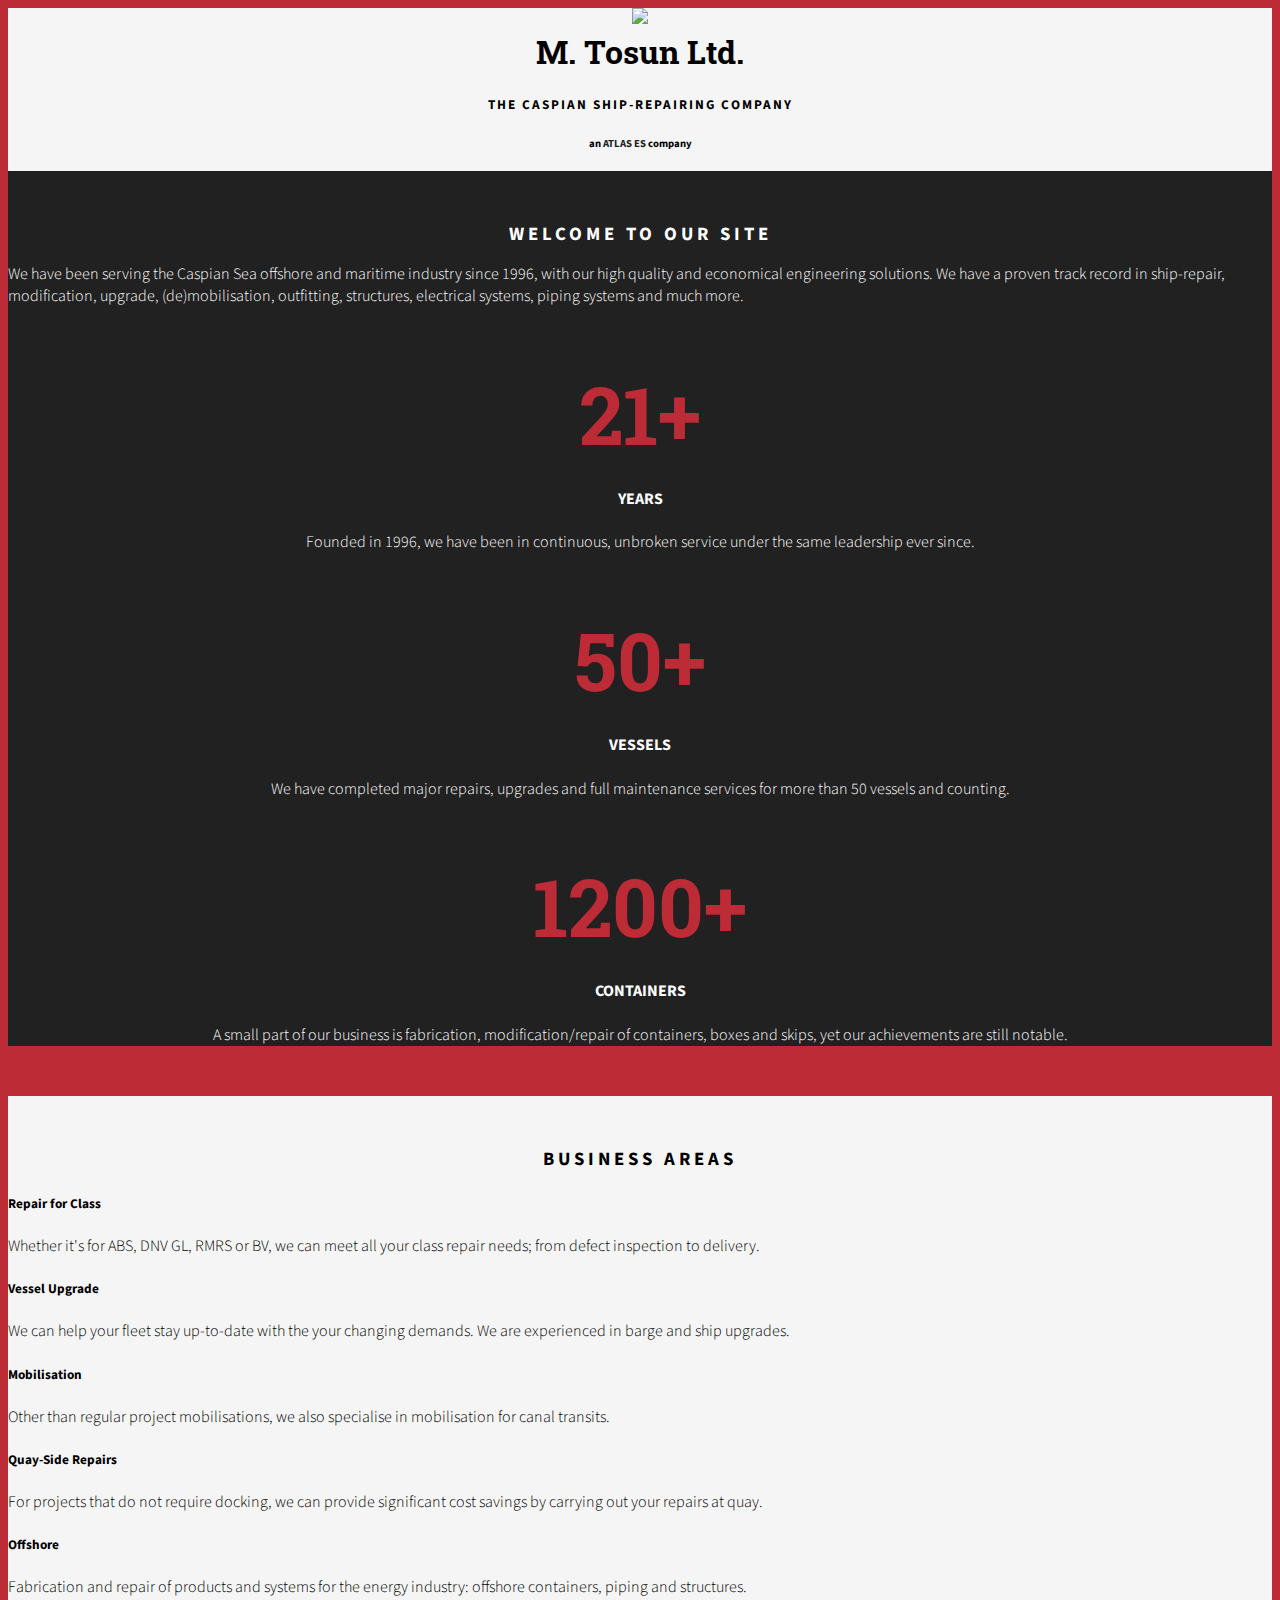
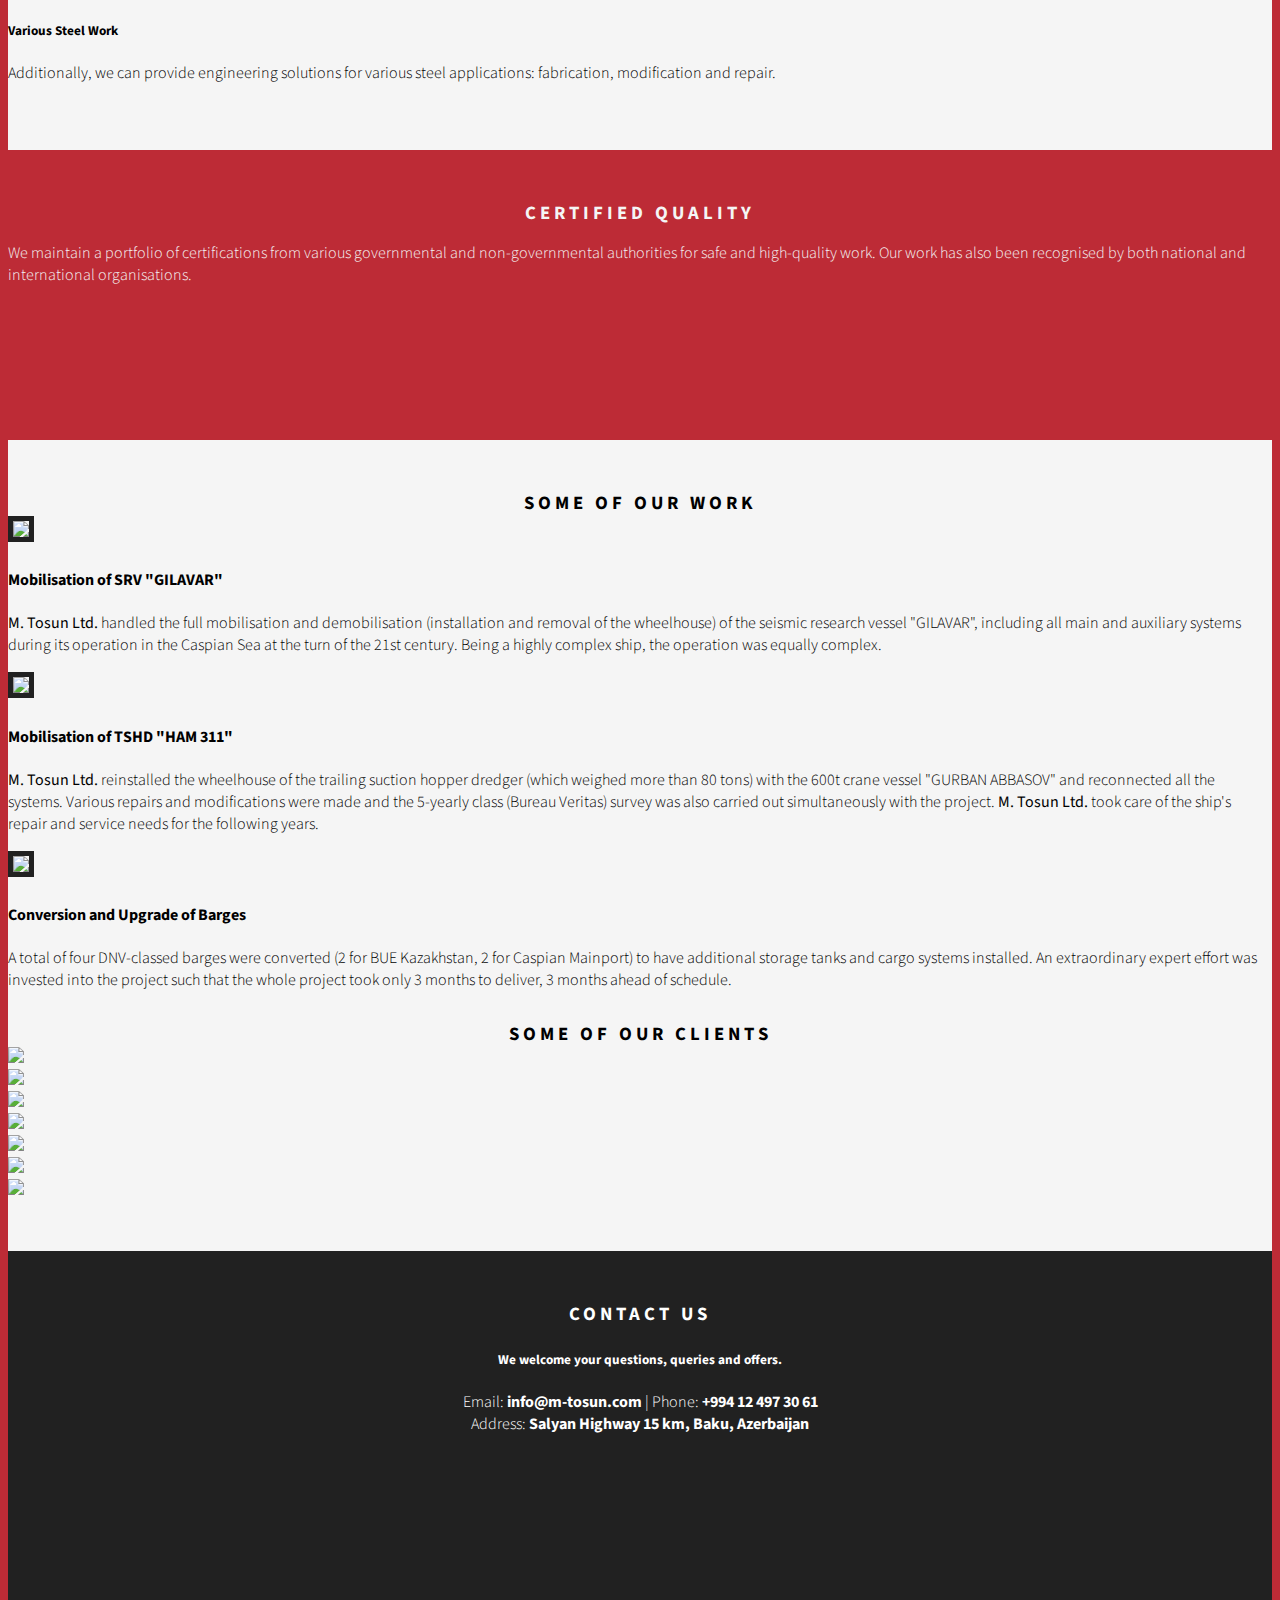
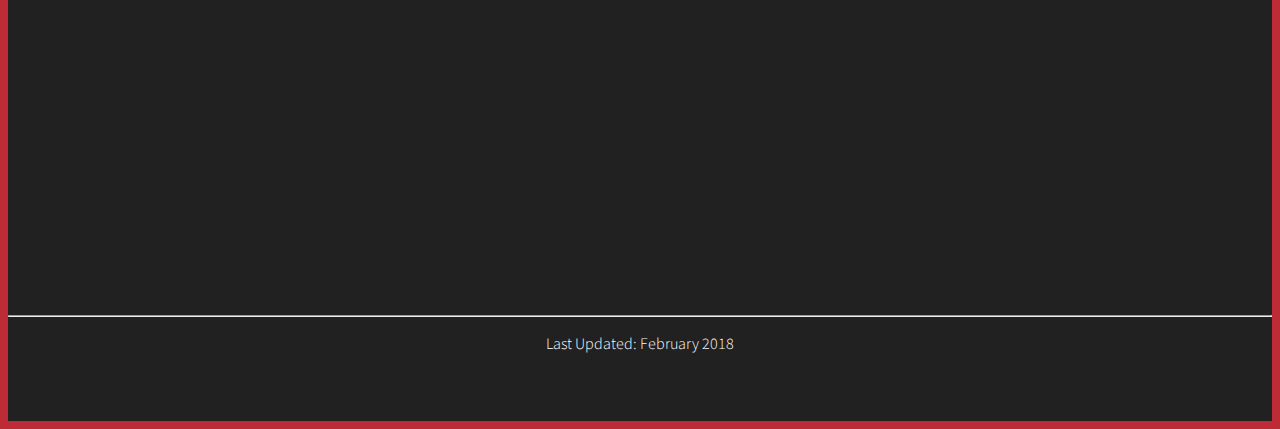
==== index.html @ 679b4066 "unified style" ====
<!DOCTYPE html>
<html lang="en">
<head>

	<!-- Basic Page Needs––––––––––––––––––––––––––––– -->
	<meta charset="utf-8">
	<title>M. Tosun Ltd. - The Caspian Sea Ship Repairing Company</title>
	<meta name="description" content="M. Tosun Ltd. is a ship repairing company based in the Caspian Sea that has been leading the industry for more than 20 years.  With our wide range of skills and expertise, we offer a range of services to meet the needs of the maritime and offshore industry in the Caspian Sea.">
	<meta name="keywords" content="ship,offshore,oil,gas,steel,weld,baku,azerbaijan,caspian,sea,dock,yard,repair,engineering,maritime,marine,dnv,gl,bv,abs,rmrs,tug,dredger,tanker,platform,rig">

	<!-- Mobile Specific Metas–––––––––––––––––––––––– -->
	<meta name="viewport" content="width=device-width, initial-scale=1">

	<!-- Fonts–––––––––––––––––––––––––––––––––––––––– -->
	<link href="https://fonts.googleapis.com/css?family=Roboto+Slab:700|Source+Sans+Pro:300,300i,700" rel="stylesheet">

	<!-- CSS
	–––––––––––––––––––––––––––––––––––––––––––––––––– -->
	<link rel="stylesheet" href="css/normalize.css">
	<link rel="stylesheet" href="css/skeleton.css">
	<link rel="stylesheet" href="css/styles.css">
	<link rel="stylesheet" href="css/carousel.css">

	<!-- Favicon
	–––––––––––––––––––––––––––––––––––––––––––––––––– -->
	<link rel="icon" type="image/png" href="images/favicon.png">
	
	<!-- Scripts
	–––––––––––––––––––––––––––––––––––––––––––––––––– -->
	<script src="https://ajax.googleapis.com/ajax/libs/jquery/1.12.4/jquery.min.js" type="text/javascript" ></script>
	<script src="https://maxcdn.bootstrapcdn.com/bootstrap/3.3.6/js/bootstrap.min.js" type="text/javascript"></script>
	<script src="js/slick.js" type="text/javascript" charset="utf-8"></script>

</head>

<body>
<section id="header">
	<img id="mp-logo" src="images/logo.svg">
	<h1 id="mp-company-name">M. Tosun Ltd.</h1>
	<h5 id="mp-company-descriptor">THE CASPIAN SHIP-REPAIRING COMPANY</h3>
	<h6 id="mp-parent-company">an <span><a href="http://atlases.az">ATLAS ES</a></span> company</h6>
</section>

<section id="intro">
	<div class="container">
		<h3>Welcome to our site</h3>
		<p>We have been serving the Caspian Sea offshore and maritime industry since 1996, with our high quality and economical engineering solutions.  We have a proven track record in ship-repair, modification, upgrade, (de)mobilisation, outfitting, structures, electrical systems, piping systems and much more.</p>

		<div class="row">
			<div class="four columns">
				<h1>21+</h1>
				<h4>years</h4>
				<p>Founded in 1996, we have been in continuous, unbroken service under the same leadership ever since.</p>
			</div>
			<div class="four columns">
				<h1>50+</h1>
				<h4>vessels</h4>
				<p>We have completed major repairs, upgrades and full maintenance services for more than 50 vessels and counting.</p>
			</div>
			<div class="four columns">
				<h1>1200+</h1>
				<h4>containers</h4>
				<p>A small part of our business is fabrication, modification/repair of containers, boxes and skips, yet our achievements are still notable.</p>
			</div>
		</div>
	</div>
</section>

<section id="business-areas">
	<div class="container">
		<h3>BUSINESS AREAS</h3>
		
		<div class="row">
			<div class="four columns">
				<h5>Repair for Class</h5>
				<p>Whether it's for ABS, DNV GL, RMRS or BV, we can meet all your class repair needs; from defect inspection to delivery.</p>
			</div>
			<div class="four columns">
				<h5>Vessel Upgrade</h5>
				<p>We can help your fleet stay up-to-date with the your changing demands.  We are experienced in barge and ship upgrades.</p>
			</div>
			<div class="four columns">
				<h5>Mobilisation</h5>
				<p>Other than regular project mobilisations, we also specialise in mobilisation for canal transits.</p>
			</div>
		</div>
		<div class="row">
			<div class="four columns">
				<h5>Quay-Side Repairs</h5>
				<p>For projects that do not require docking, we can provide significant cost savings by carrying out your repairs at quay.</p>
			</div>
			<div class="four columns">
				<h5>Offshore</h5>
				<p>Fabrication and repair of products and systems for the energy industry: offshore containers, piping and structures.</p>
			</div>
			<div class="four columns">
				<h5>Various Steel Work</h5>
				<p>Additionally, we can provide engineering solutions for various steel applications: fabrication, modification and repair.</p>
			</div>
		</div>
	</div>
</section>

<section id="cert">
	<div class="container">
		<h3>CERTIFIED QUALITY</h3>
		<p>We maintain a portfolio of certifications from various governmental and non-governmental authorities for safe and high-quality work. Our work has also been recognised by both national and international organisations.</p>
		<div class="row">
			<div class="three columns">
				<a href="dnvgl.com"><img src="images/dnvgl.png" alt=""></a>
			</div>
			<div class="three columns">
				<a href="#"><img src="images/rmrs.png" alt=""></a>
			</div>
			<div class="three columns">
				<a href="#"><img src="images/arma.png" alt=""></a>
			</div>
			<div class="three columns">
				<a href="#"><img src="images/bv.png" alt=""></a>
			</div>
		</div>
	</div>
</section>

<section id="proj">
	<div class="container">
		<h3>some of our work</h3>
		<div class="row" style="margin-bottom:30px">
			<div class="four columns">
				<img src="images/gilavar.jpg">
				<h4>Mobilisation of SRV "GILAVAR"</h4>
				<p><strong>M. Tosun Ltd.</strong> handled the full mobilisation and demobilisation (installation and removal of the wheelhouse) of the seismic research vessel "GILAVAR", including all main and auxiliary systems during its operation in the Caspian Sea at the turn of the 21st century.  Being a highly complex ship, the operation was equally complex.</p>
			</div>
			<div class="four columns">
				<img src="images/ham311.jpg">
				<h4>Mobilisation of TSHD "HAM 311"</h4>
				<p><strong>M. Tosun Ltd.</strong> reinstalled the wheelhouse of the trailing suction hopper dredger (which weighed more than 80 tons) with the 600t crane vessel "GURBAN ABBASOV" and reconnected all the systems.  Various repairs and modifications were made and the 5-yearly class (Bureau Veritas) survey was also carried out simultaneously with the project.  <strong>M. Tosun Ltd.</strong> took care of the ship's repair and service needs for the following years.</p>
			</div>
			<div class="four columns">
				<img src="images/barge.jpg">
				<h4>Conversion and Upgrade of Barges</h4>
				<p>A total of four DNV-classed barges were converted (2 for BUE Kazakhstan, 2 for Caspian Mainport) to have additional storage tanks and cargo systems installed.  An extraordinary expert effort was invested into the project such that the whole project took only 3 months to deliver, 3 months ahead of schedule.
			</div>
		</div>
		
		<h3>some of our clients</h3>
		<div class="row">
			<section class="customer-logos slider">
				<div class="slide"><img src="images/asco.png"></div>
				<div class="slide"><img src="images/bp.png"></div>
				<div class="slide"><img src="images/cmi.png"></div>
				<div class="slide"><img src="images/eni.png"></div>
				<div class="slide"><img src="images/seacor.png"></div>
				<div class="slide"><img src="images/topaz.png"></div>
				<div class="slide"><img src="images/vanoord.png"></div>
			</section>
		</div>
	</div>

	<script type="text/javascript">
		$(document).ready(function(){
			$('.customer-logos').slick({
				slidesToShow: 5,
				slidesToScroll: 1,
				autoplay: true,
				autoplaySpeed: 1500,
				arrows: false,
				dots: false,
					pauseOnHover: false,
					responsive: [{
					breakpoint: 768,
					settings: {
						slidesToShow: 4
					}
				}, {
					breakpoint: 520,
					settings: {
						slidesToShow: 3
					}
				}]
			});
		});
	</script>
		
		
	</div>
</section>

<section id="contact">
	<div class="container">
		<h3>CONTACT US</h3>
		<h5>We welcome your questions, queries and offers.</h5>
		<p>Email: <a href="mailto:info@m-tosun.com">info@m-tosun.com</a> | Phone: <a href="tel:+994124973061">+994 12 497 30 61</a><br>
		Address: <a href="https://goo.gl/maps/yZWZjS8nBDr">Salyan Highway 15 km, Baku, Azerbaijan</a></p>
		<iframe src="https://www.google.com/maps/embed?pb=!1m18!1m12!1m3!1d912.8897710277098!2d49.772439299050006!3d40.30897368184922!2m3!1f0!2f0!3f0!3m2!1i1024!2i768!4f13.1!3m3!1m2!1s0x40307f45d7d27045%3A0xdebc959f7f4a4e0f!2sM+Tosun+Ltd!5e1!3m2!1sen!2s!4v1519483898876" width="600" height="450" frameborder="0" style="border:0" allowfullscreen></iframe>
		<hr>
		<p>Last Updated: February 2018</p>
	</div>
</section>

</body>
</html>
---- css/styles.css ----
body {
	font-family:Source Sans Pro, Helvetica, Arial;
	background:#BD2B36;
	font-weight:300;
}

h3 {
		font-weight:bold;
		text-transform:uppercase;
		letter-spacing:4px;
		text-align:center;
	}

#header {
	text-align:center;
	background:#F5F5F5;
	padding-bottom:20px;
}

	#header #mp-logo {
		width:150px;
	}

	#header #mp-company-name {
		font-family:"Roboto Slab", "Bookman Old Style";
		font-weight:bold;
		margin:0;
	}
	
	#header #mp-company-descriptor {
		letter-spacing:2px;
	}
	
	#header #mp-parent-company {
		margin-bottom:0;
	}
	
		#header #mp-parent-company span {
			font-weight:bold;
		}

	#header a {
		text-decoration:none;
		color:#222;
	}

	#header a:hover {
		color:#BD2B36;
	}
	
	#header #navbar {
		border-top: 1px solid #E1E1E1;
		margin:20px auto 0 auto;
	}

#header #mininavbar {
		margin:0 auto 0 auto;
	}

	#header-title td {
		border:none;
		text-align:center;
	}
	
	#header-title h1, h3, h6 {
		margin:0px;
		padding-bottom:0px;
	}
	
#intro {
	background:#212121;
	color:#fff;
	padding-top:50px;
}

	#intro .row {
		margin-top:50px;
		margin-bottom:50px;
	}
	
	#intro .row .four.columns {
		text-align:center;
	}
	
	#intro .row .four.columns h1 {
		font-family:Roboto Slab;
		font-weight:bold;
		color:#BD2B36;
		font-size:5em;
		margin-bottom:0;
	}
	
	#intro .row .four.columns h4 {
		text-transform:uppercase;
	}
	
#business-areas {
	background:#F5F5F5;
	padding-top:50px;
		padding-bottom:50px;
}

#proj {
	background:#F5F5F5;
	padding-top:50px;
		padding-bottom:50px;
}

	#proj img {
		width:100%;
		border:5px solid #212121;
	}
	
#cert {
	background:#BD2B36;
	padding-top:50px;
	color:#f5f5f5;
		padding-bottom:50px;
}

	#cert .row {
		text-align:center;
	}

	#cert img {
		height:150px;
	}
	
#contact {
	background:#212121;
	color:#fff;
	padding-top:50px;
	text-align:center;
	padding-bottom:50px;
}

	#contact a {
		color:#fff;
		font-weight:bold;
		text-decoration:none;
	}
	
	#contact a:hover {
		color:#BD2B36;
	}

#proj .customer-logos.slider img {
	border:0px;
}
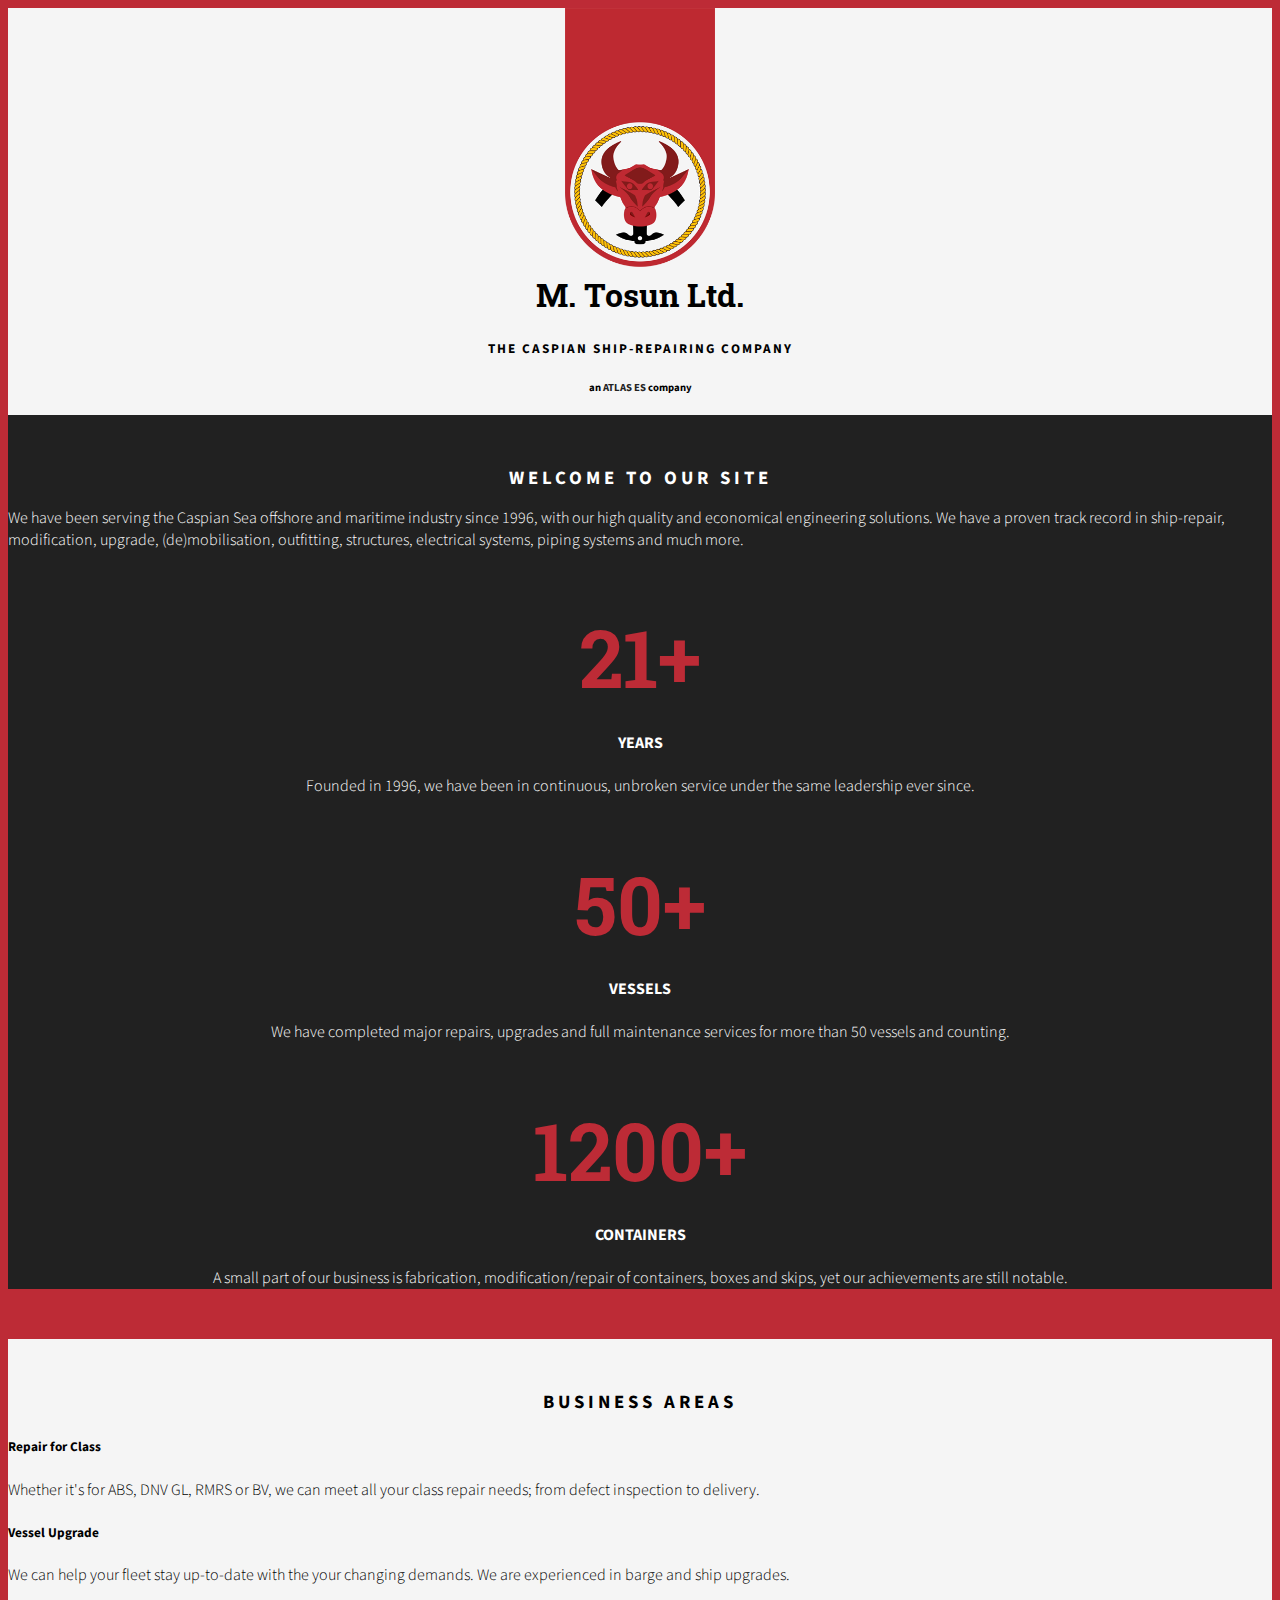
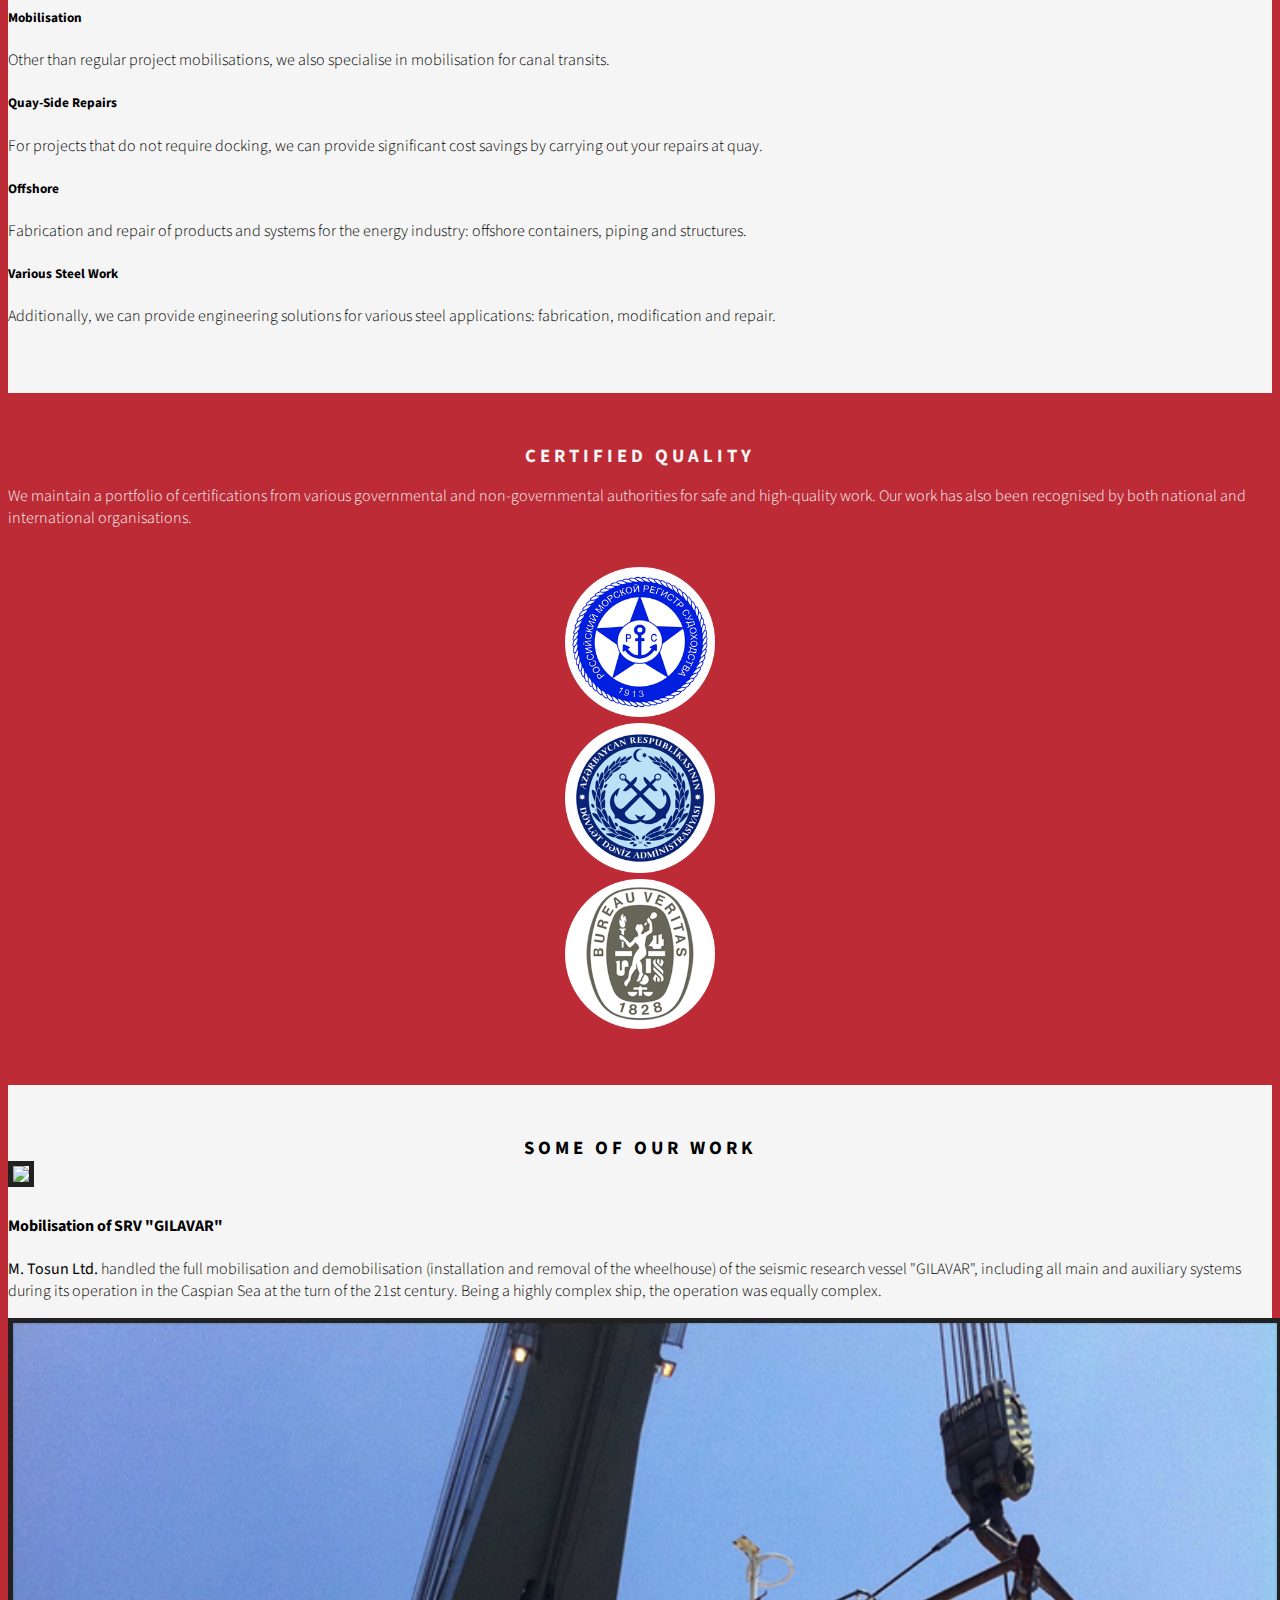
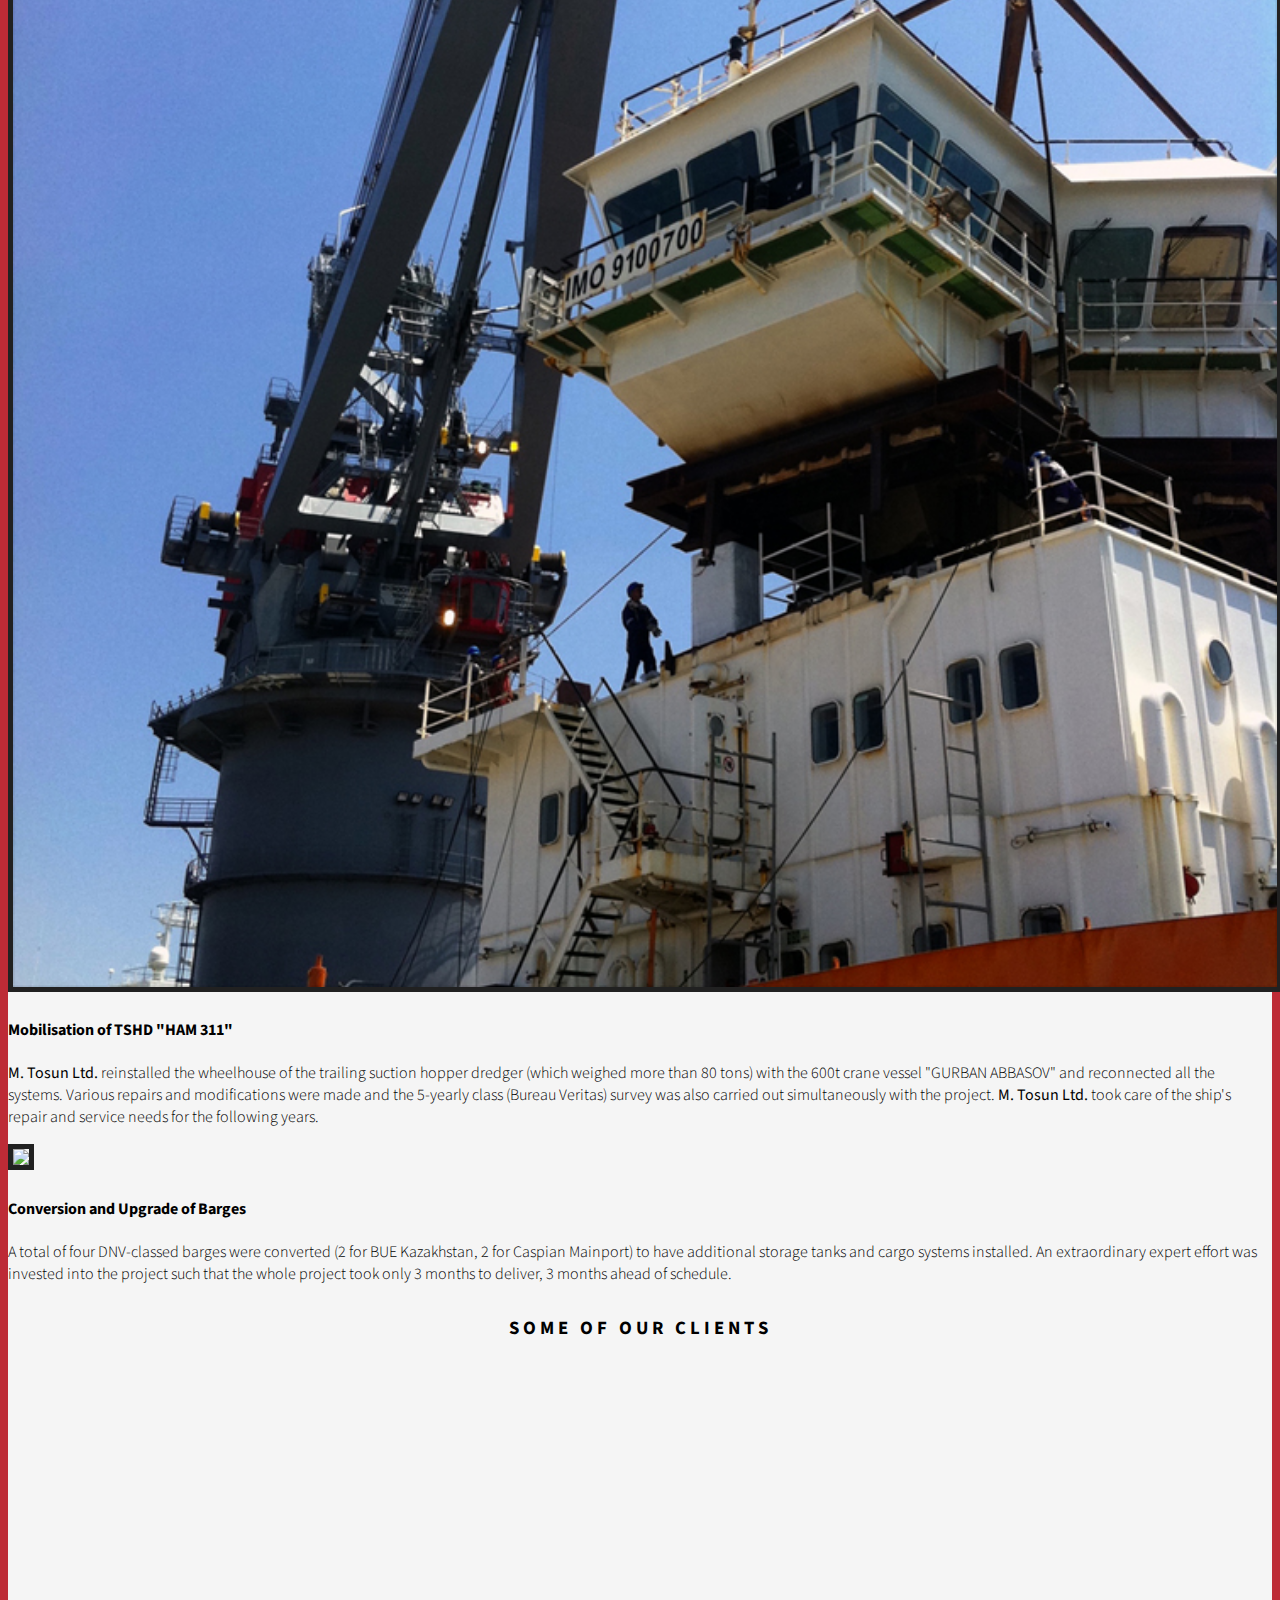
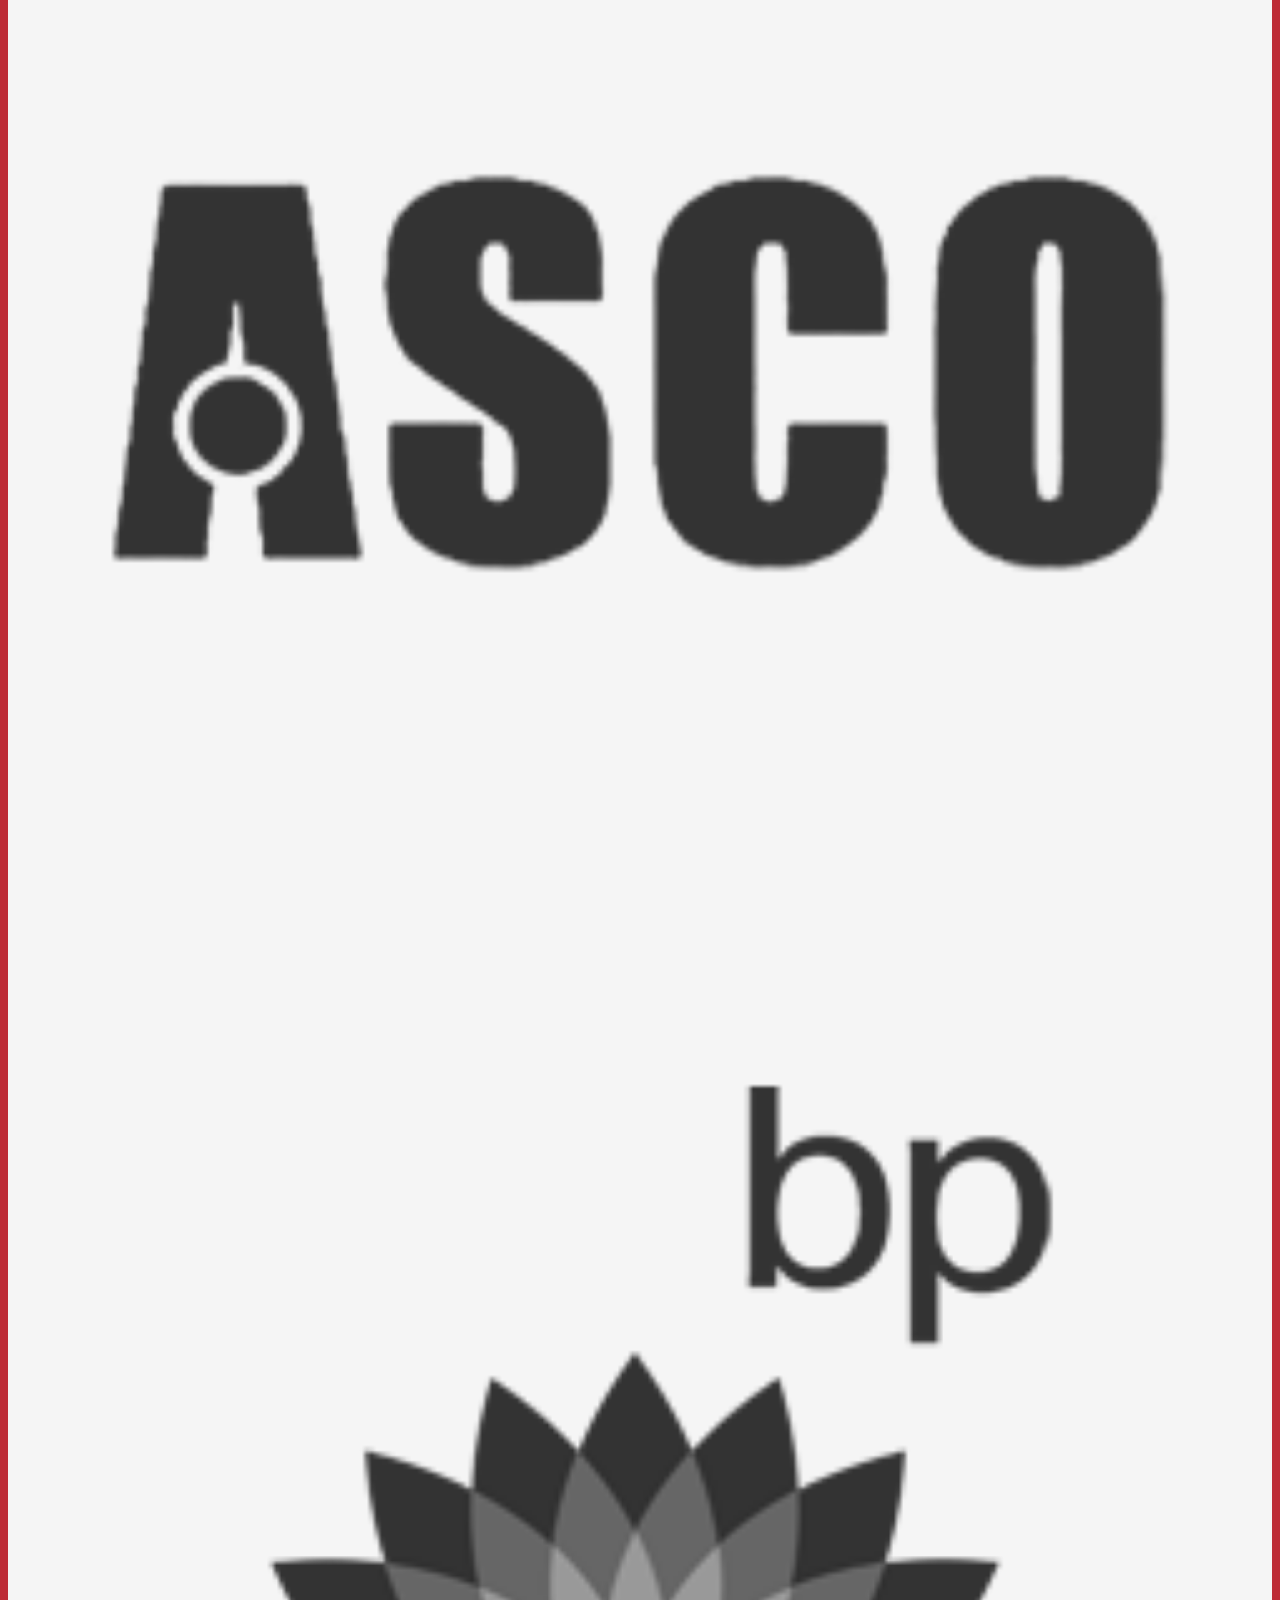
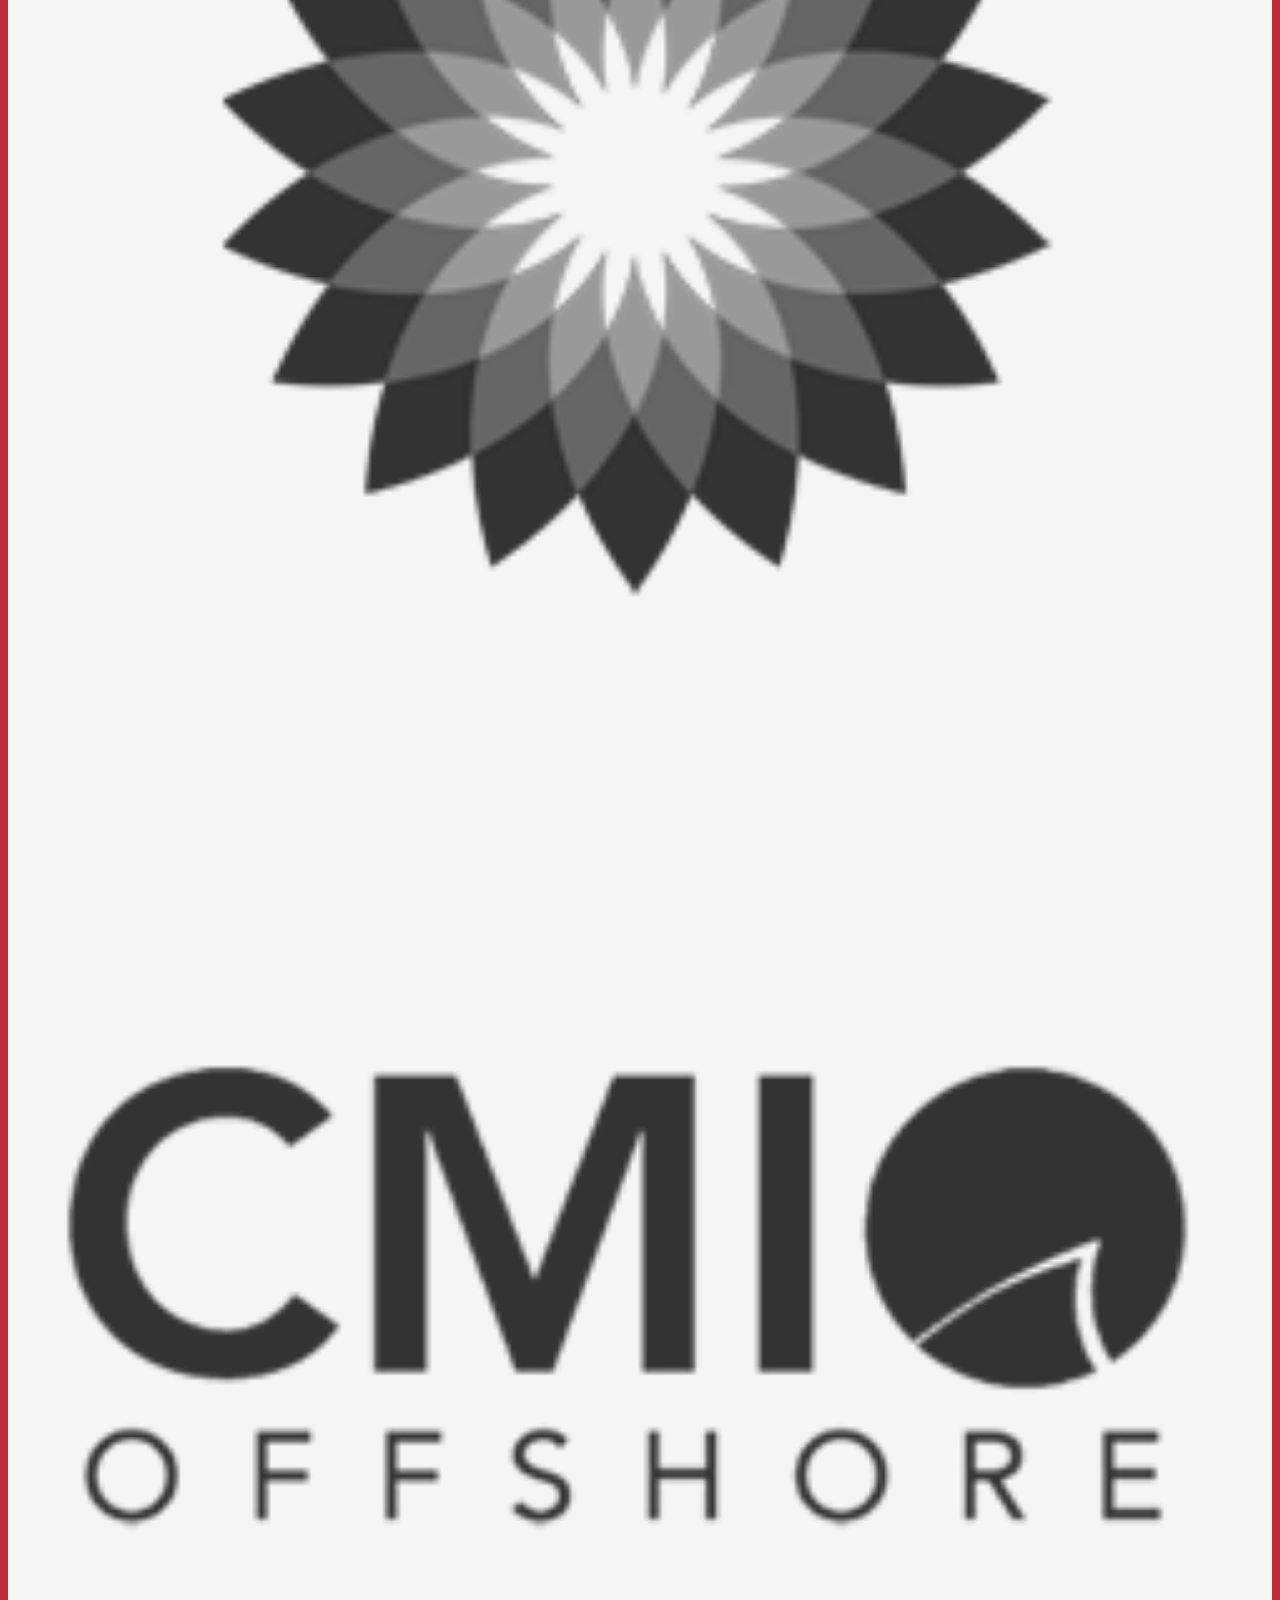
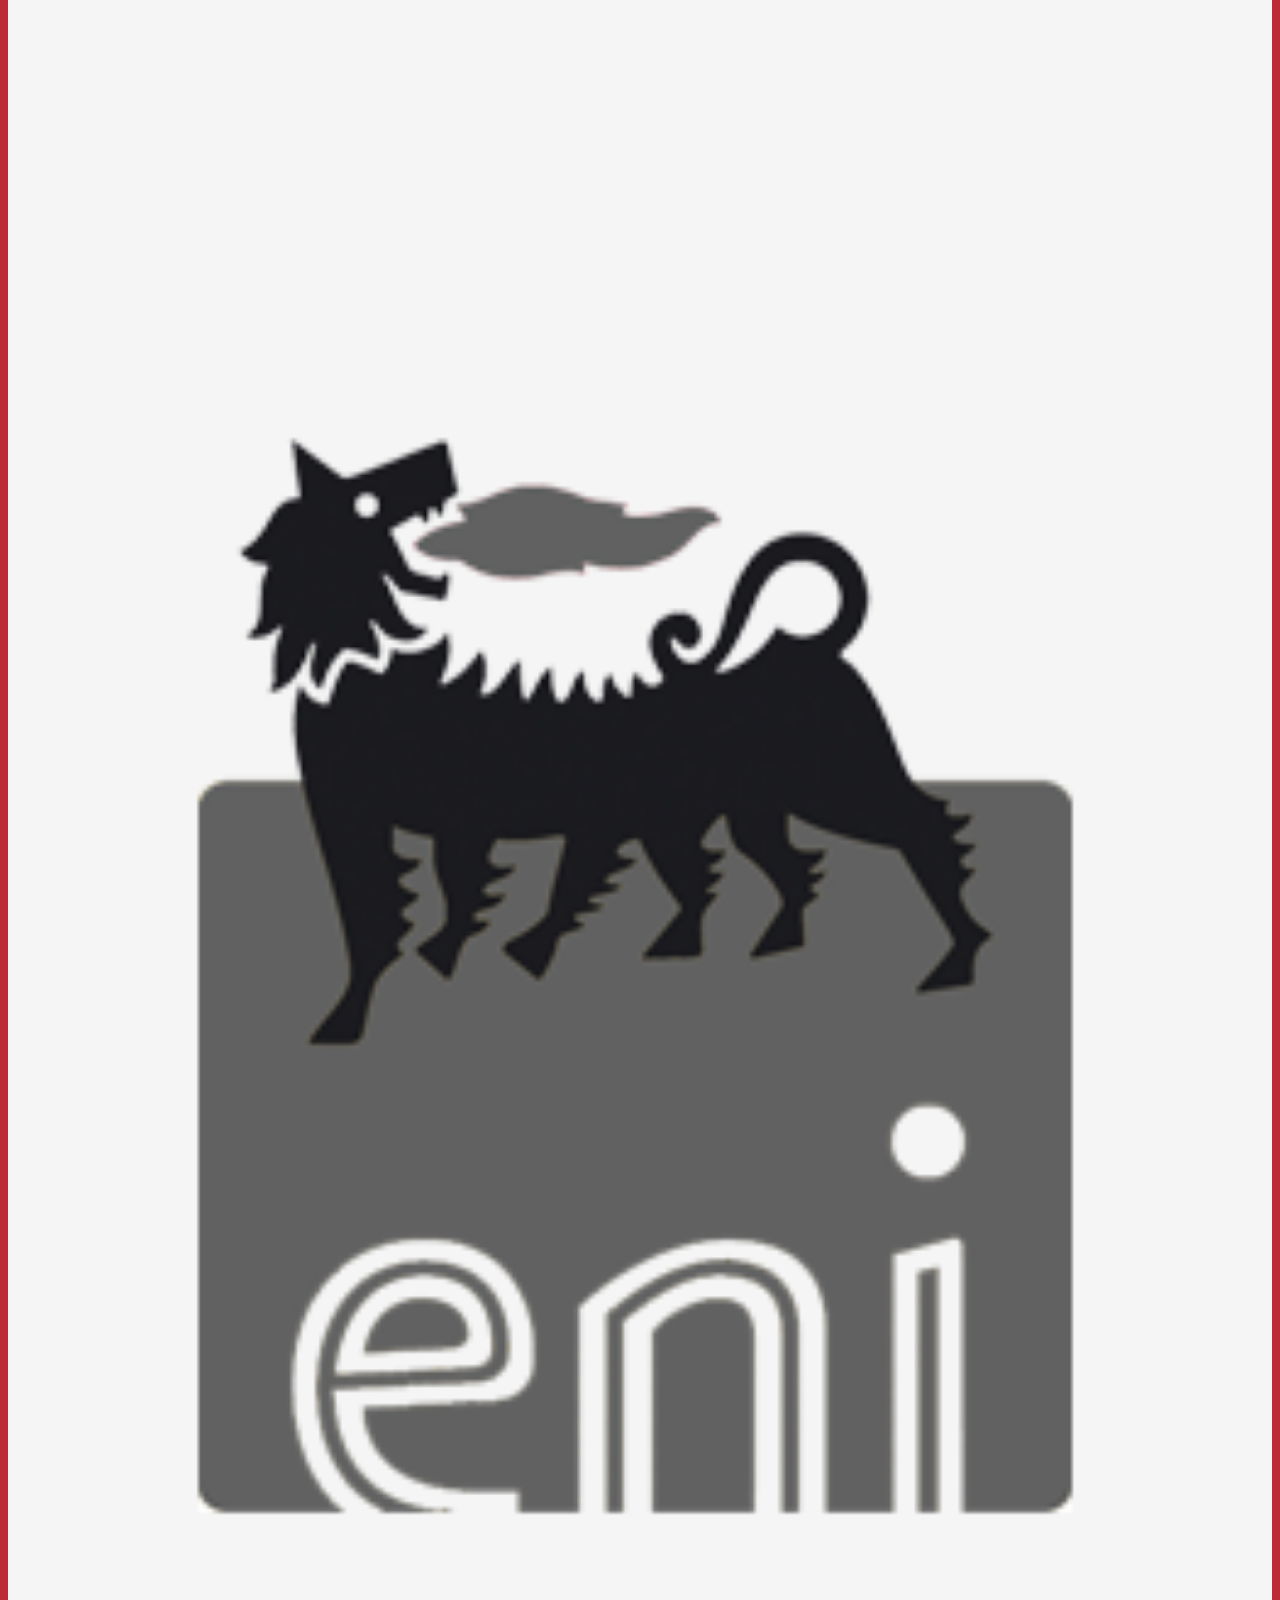
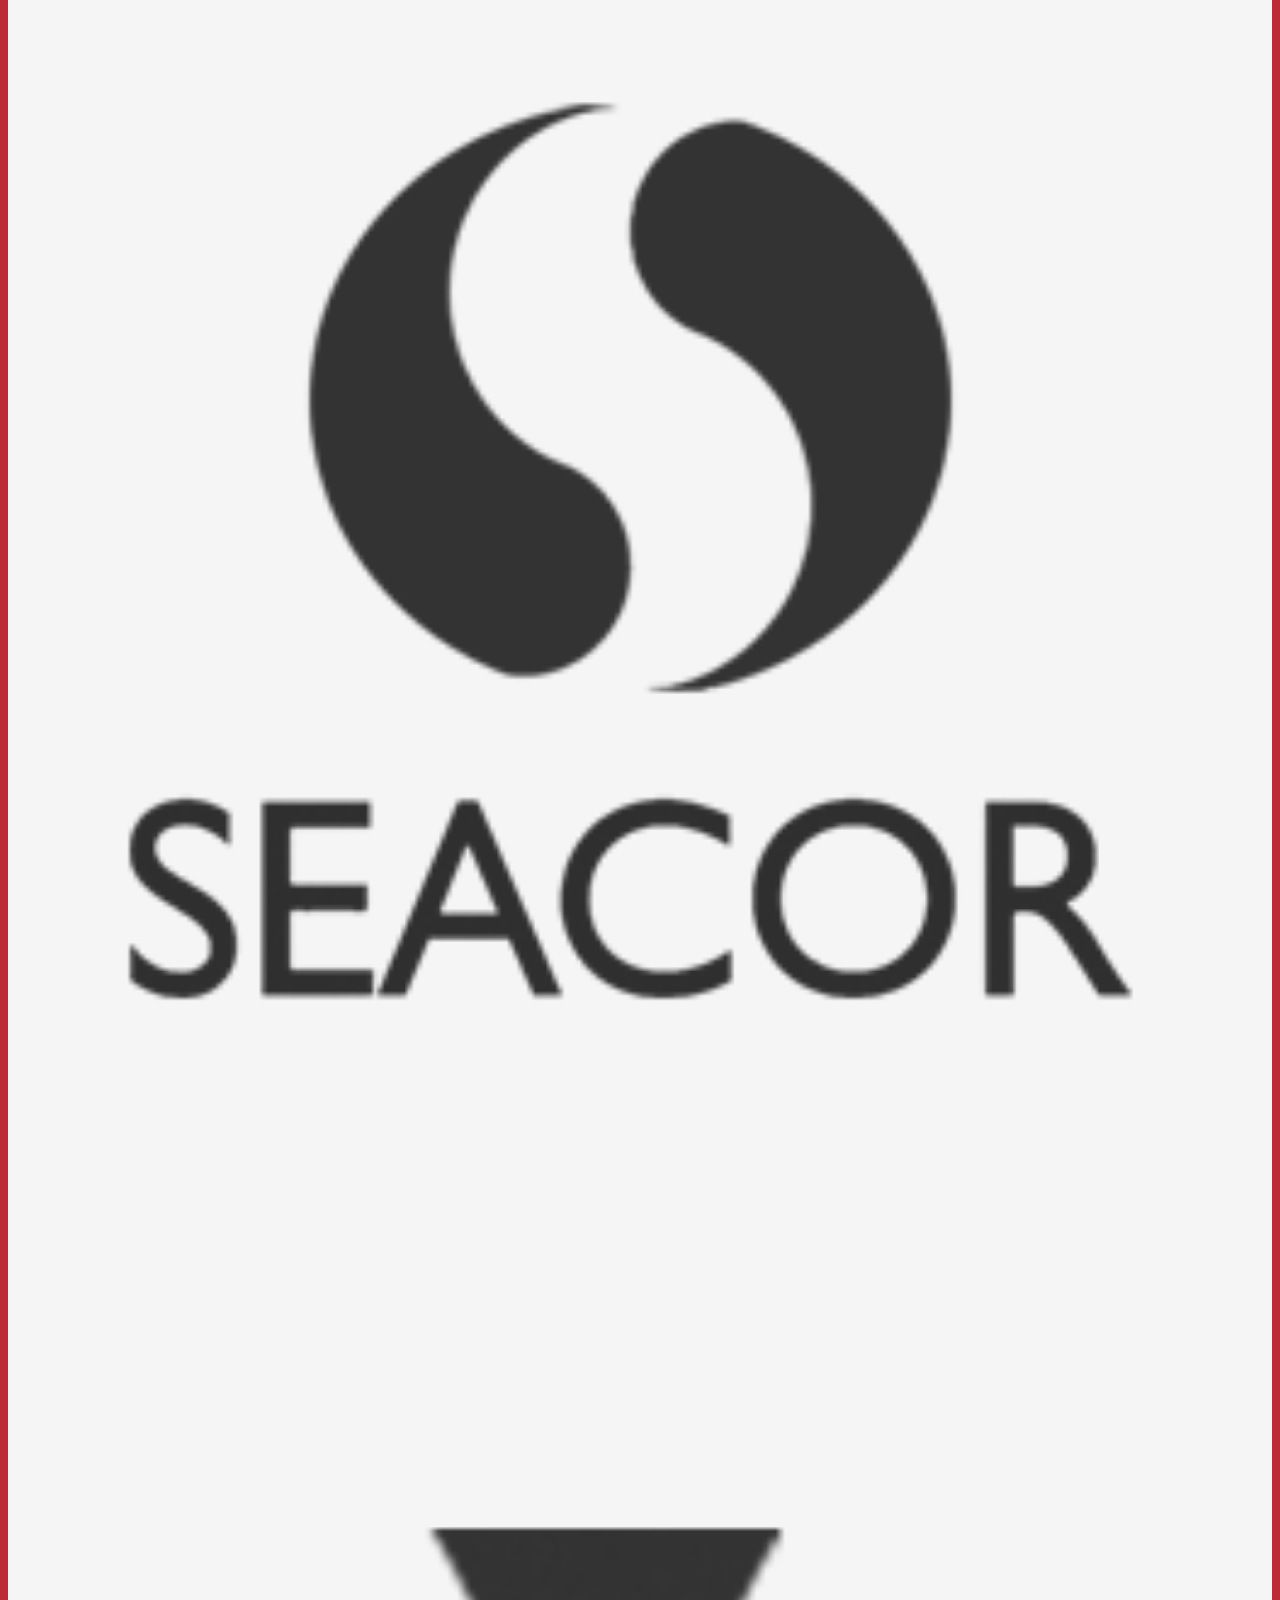
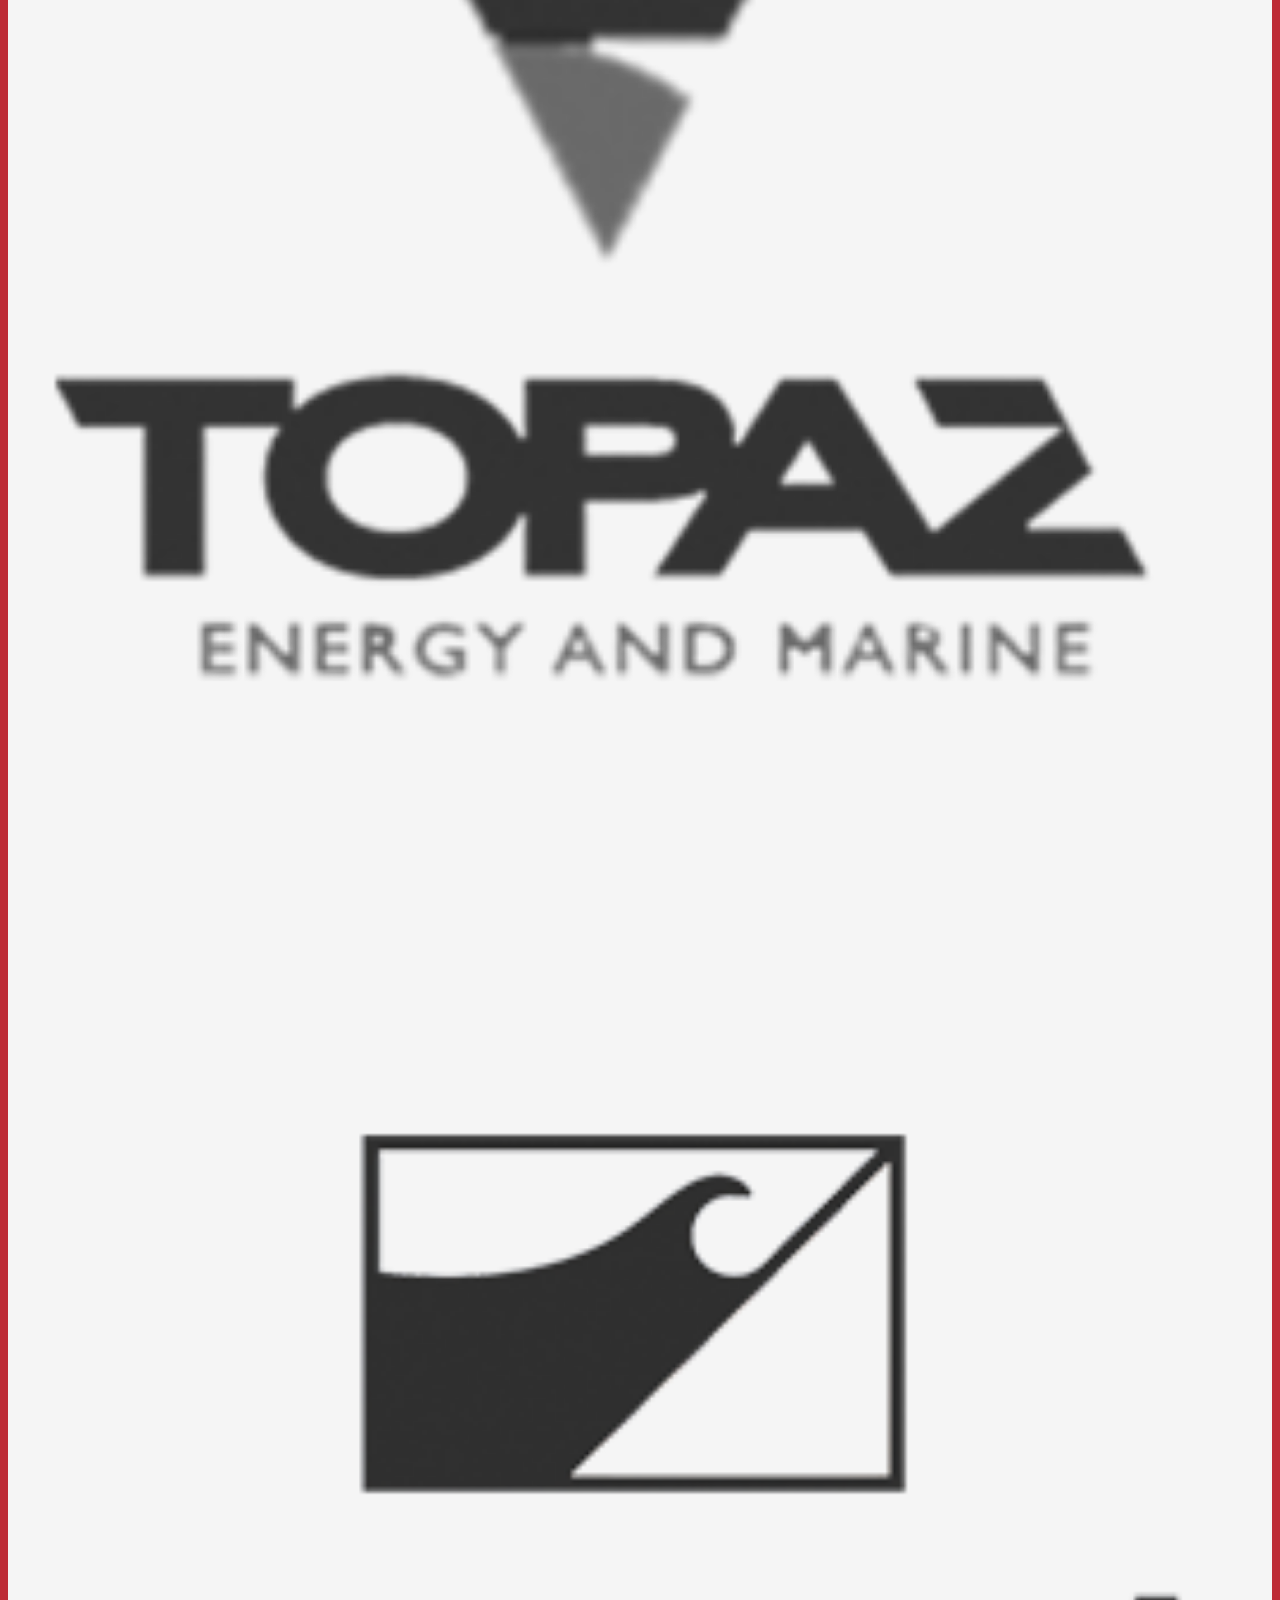
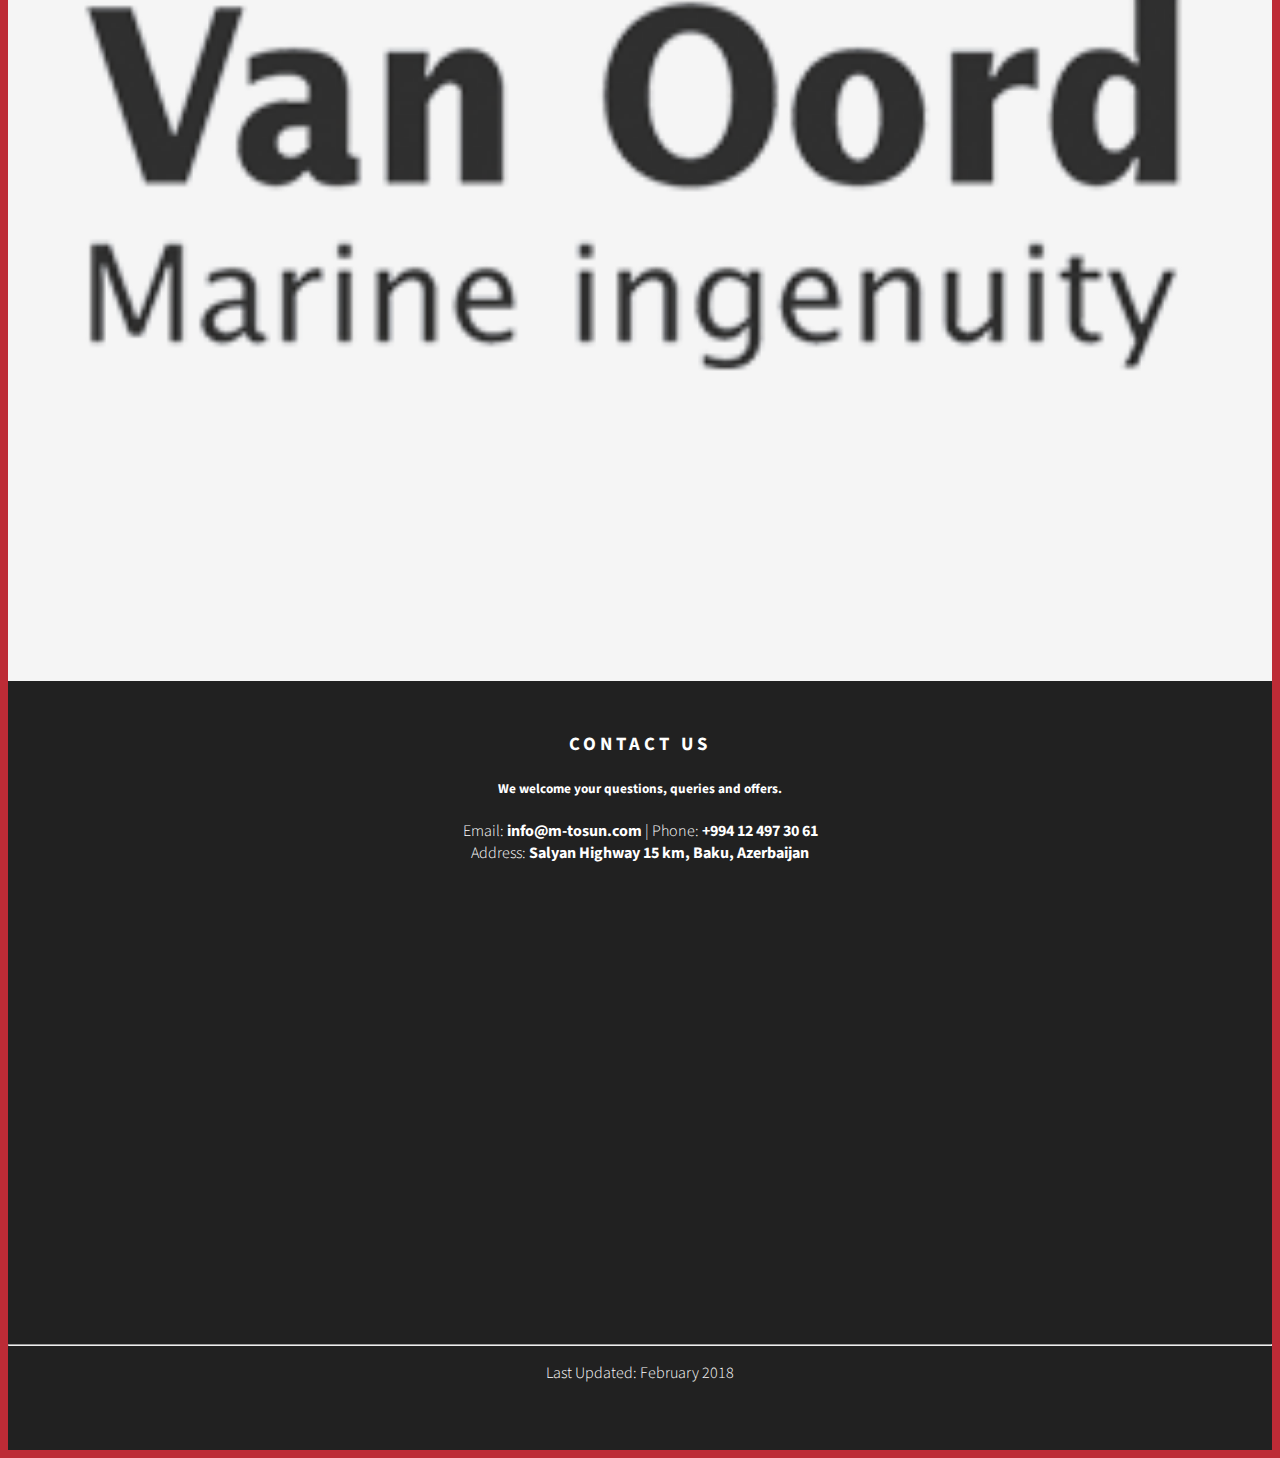
==== commit 99d65fcb: "update images" ====
--- a/index.html
+++ b/index.html
@@ -35,7 +35,7 @@
 
 <body>
 <section id="header">
-	<img id="mp-logo" src="images/logo.svg">
+	<img id="mp-logo" src="images/logo-banner.png">
 	<h1 id="mp-company-name">M. Tosun Ltd.</h1>
 	<h5 id="mp-company-descriptor">THE CASPIAN SHIP-REPAIRING COMPANY</h3>
 	<h6 id="mp-parent-company">an <span><a href="http://atlases.az">ATLAS ES</a></span> company</h6>
@@ -192,7 +192,9 @@
 		<h5>We welcome your questions, queries and offers.</h5>
 		<p>Email: <a href="mailto:info@m-tosun.com">info@m-tosun.com</a> | Phone: <a href="tel:+994124973061">+994 12 497 30 61</a><br>
 		Address: <a href="https://goo.gl/maps/yZWZjS8nBDr">Salyan Highway 15 km, Baku, Azerbaijan</a></p>
-		<iframe src="https://www.google.com/maps/embed?pb=!1m18!1m12!1m3!1d912.8897710277098!2d49.772439299050006!3d40.30897368184922!2m3!1f0!2f0!3f0!3m2!1i1024!2i768!4f13.1!3m3!1m2!1s0x40307f45d7d27045%3A0xdebc959f7f4a4e0f!2sM+Tosun+Ltd!5e1!3m2!1sen!2s!4v1519483898876" width="600" height="450" frameborder="0" style="border:0" allowfullscreen></iframe>
+		<div class="map-responsive">
+			<iframe src="https://www.google.com/maps/embed?pb=!1m18!1m12!1m3!1d912.8897710277098!2d49.772439299050006!3d40.30897368184922!2m3!1f0!2f0!3f0!3m2!1i1024!2i768!4f13.1!3m3!1m2!1s0x40307f45d7d27045%3A0xdebc959f7f4a4e0f!2sM+Tosun+Ltd!5e1!3m2!1sen!2s!4v1519483898876" width="600" height="450" frameborder="0" style="border:0" allowfullscreen></iframe>
+		</div>
 		<hr>
 		<p>Last Updated: February 2018</p>
 	</div>
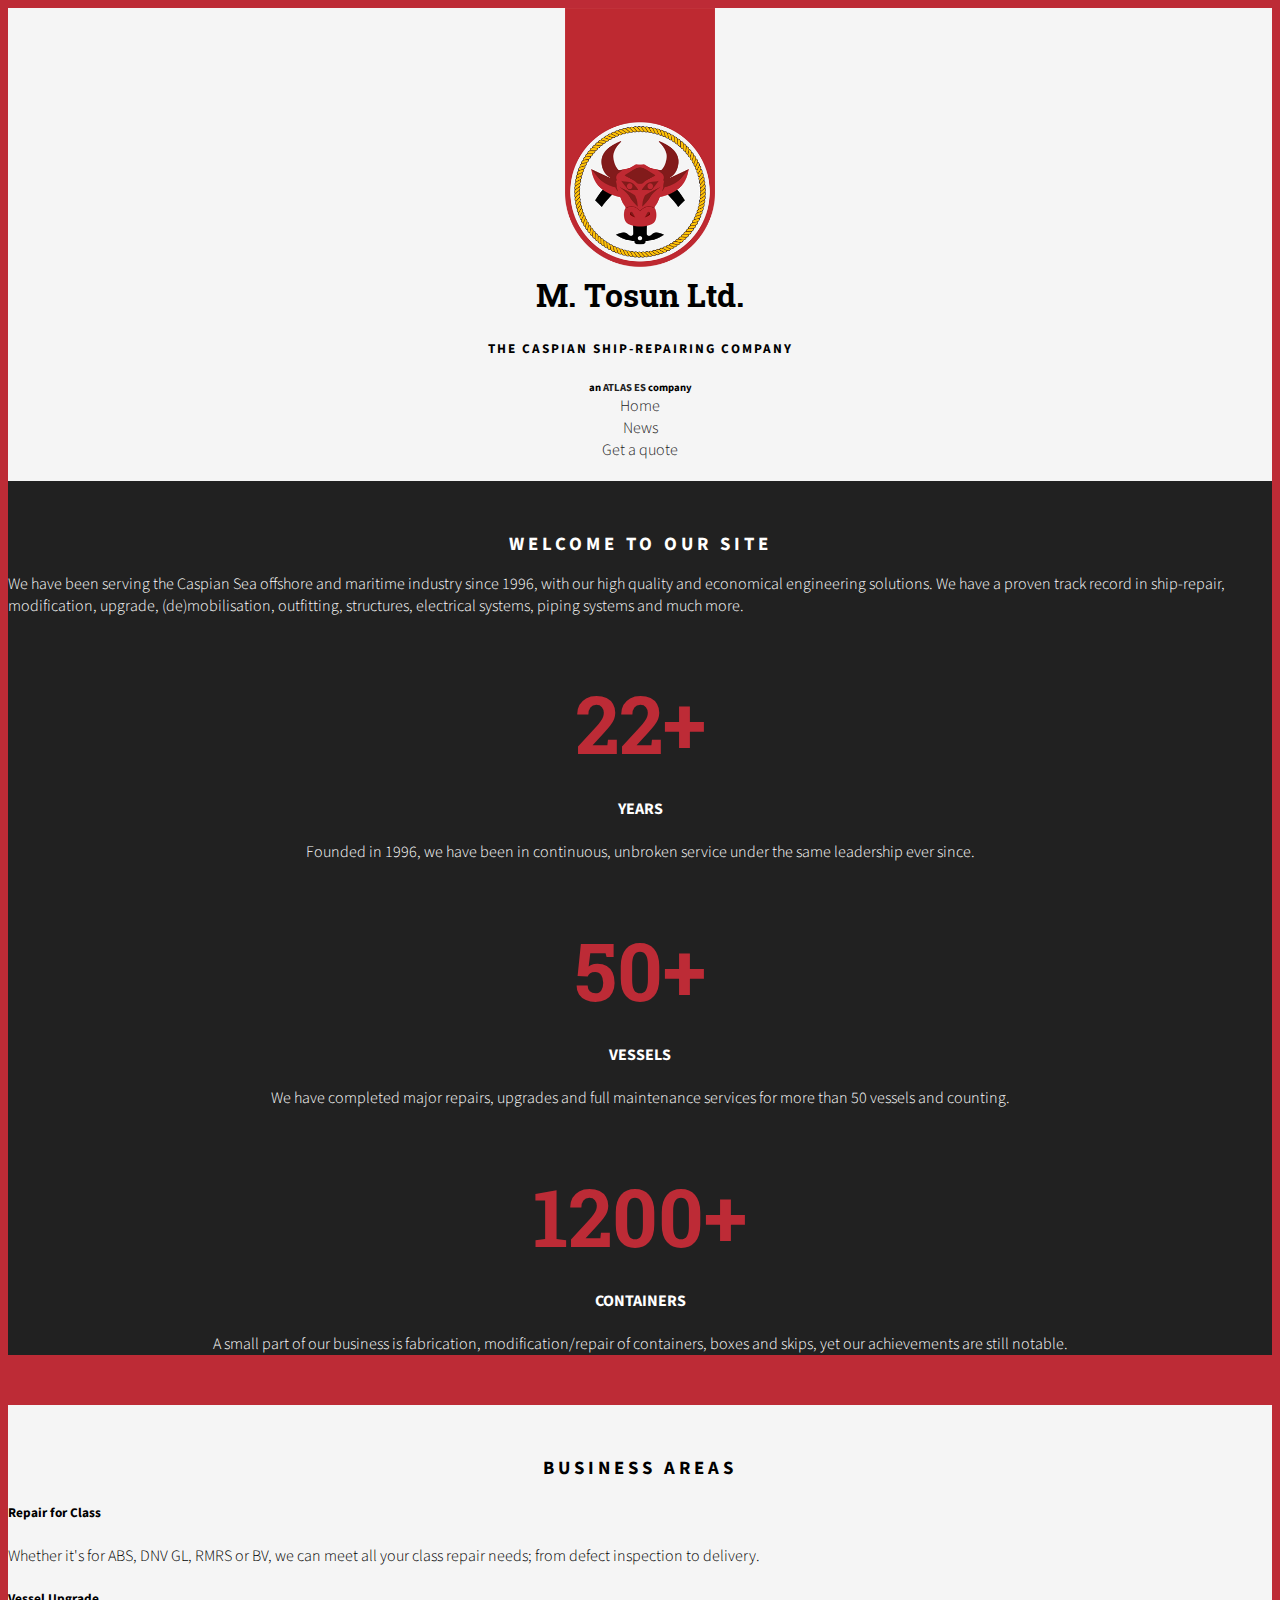
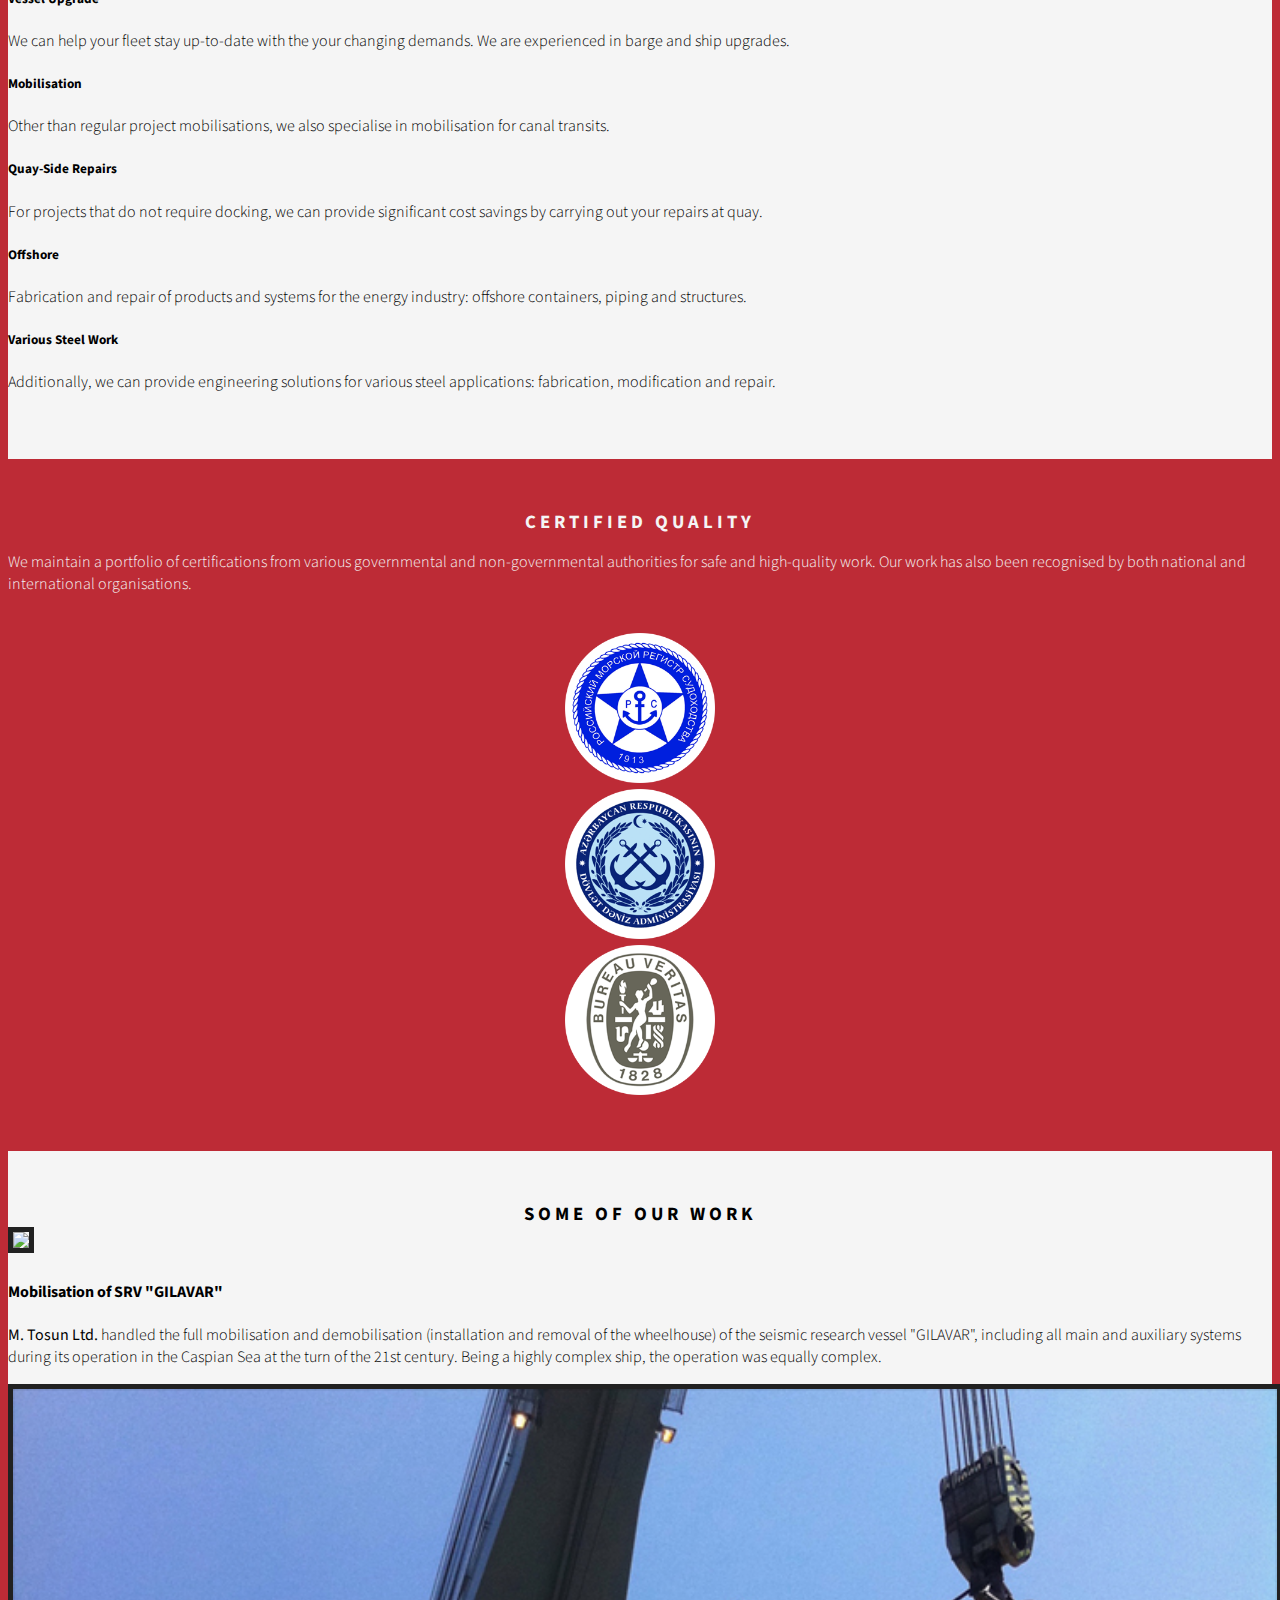
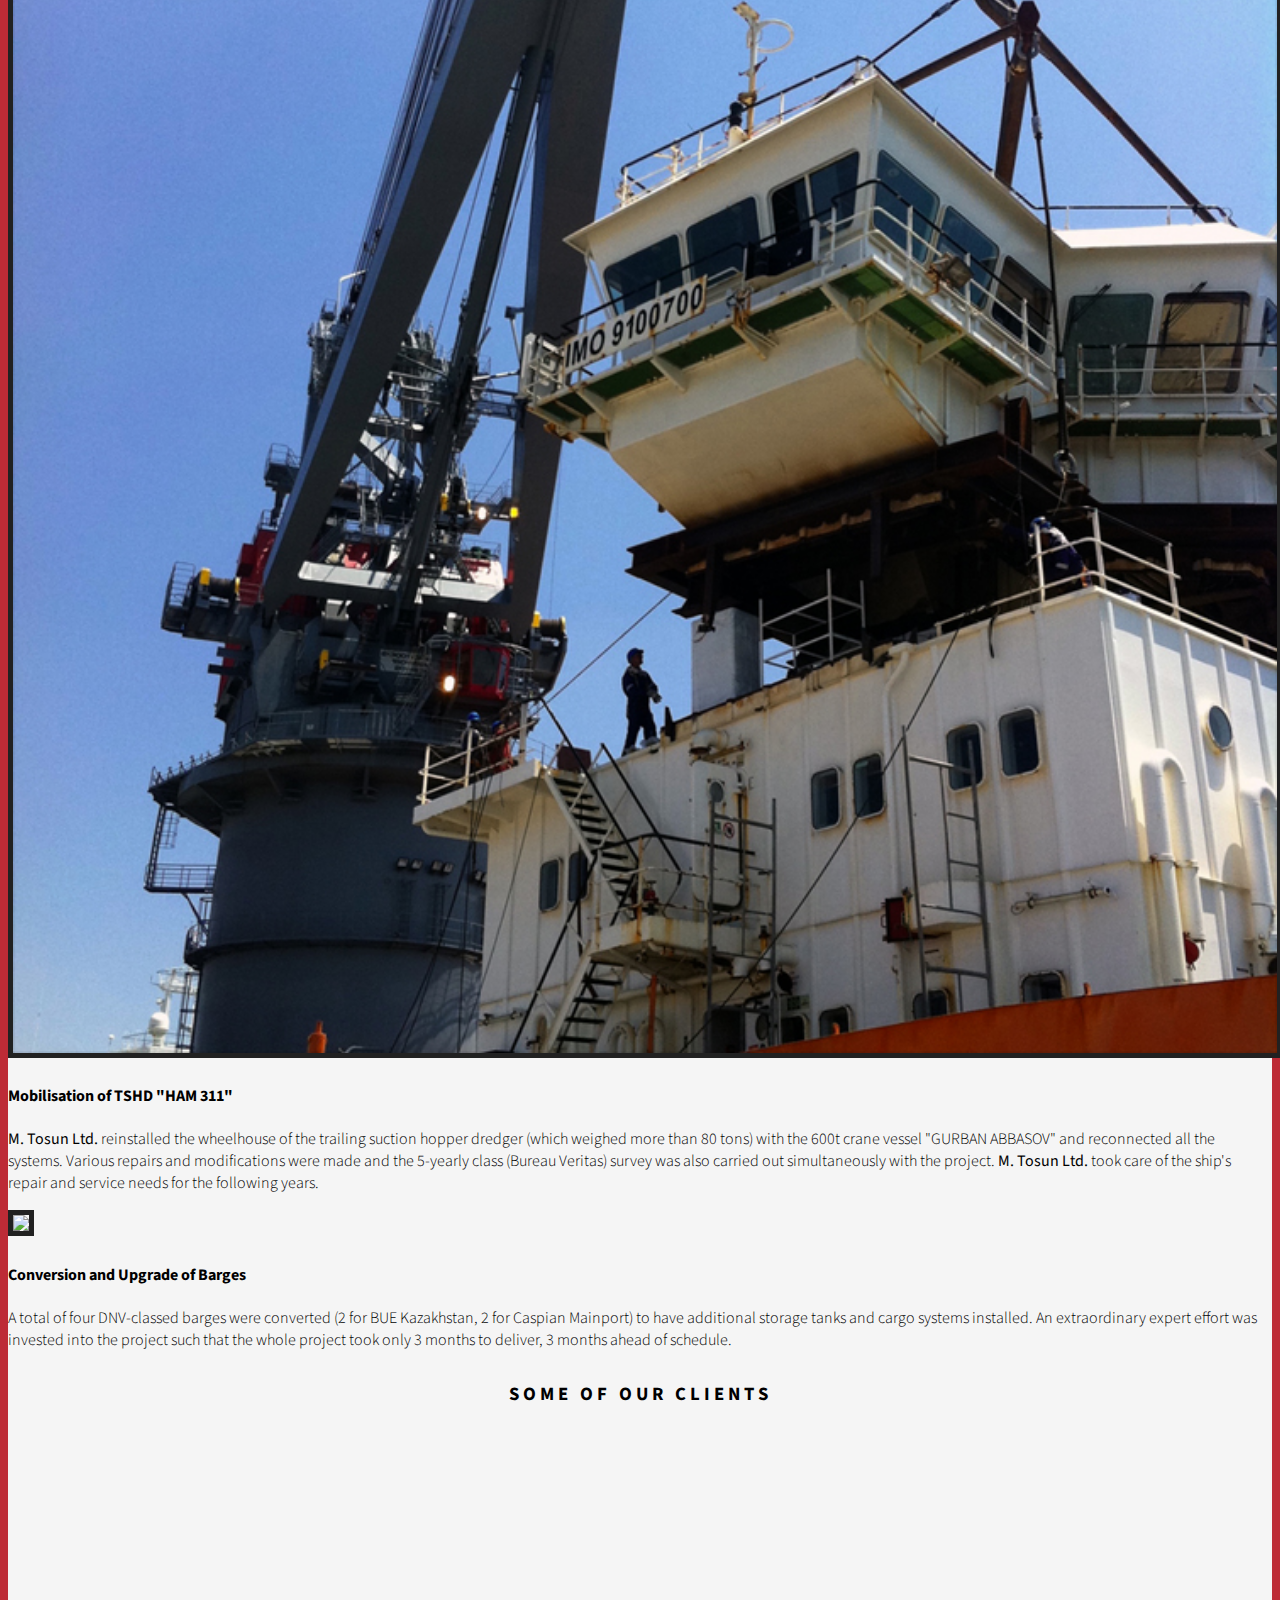
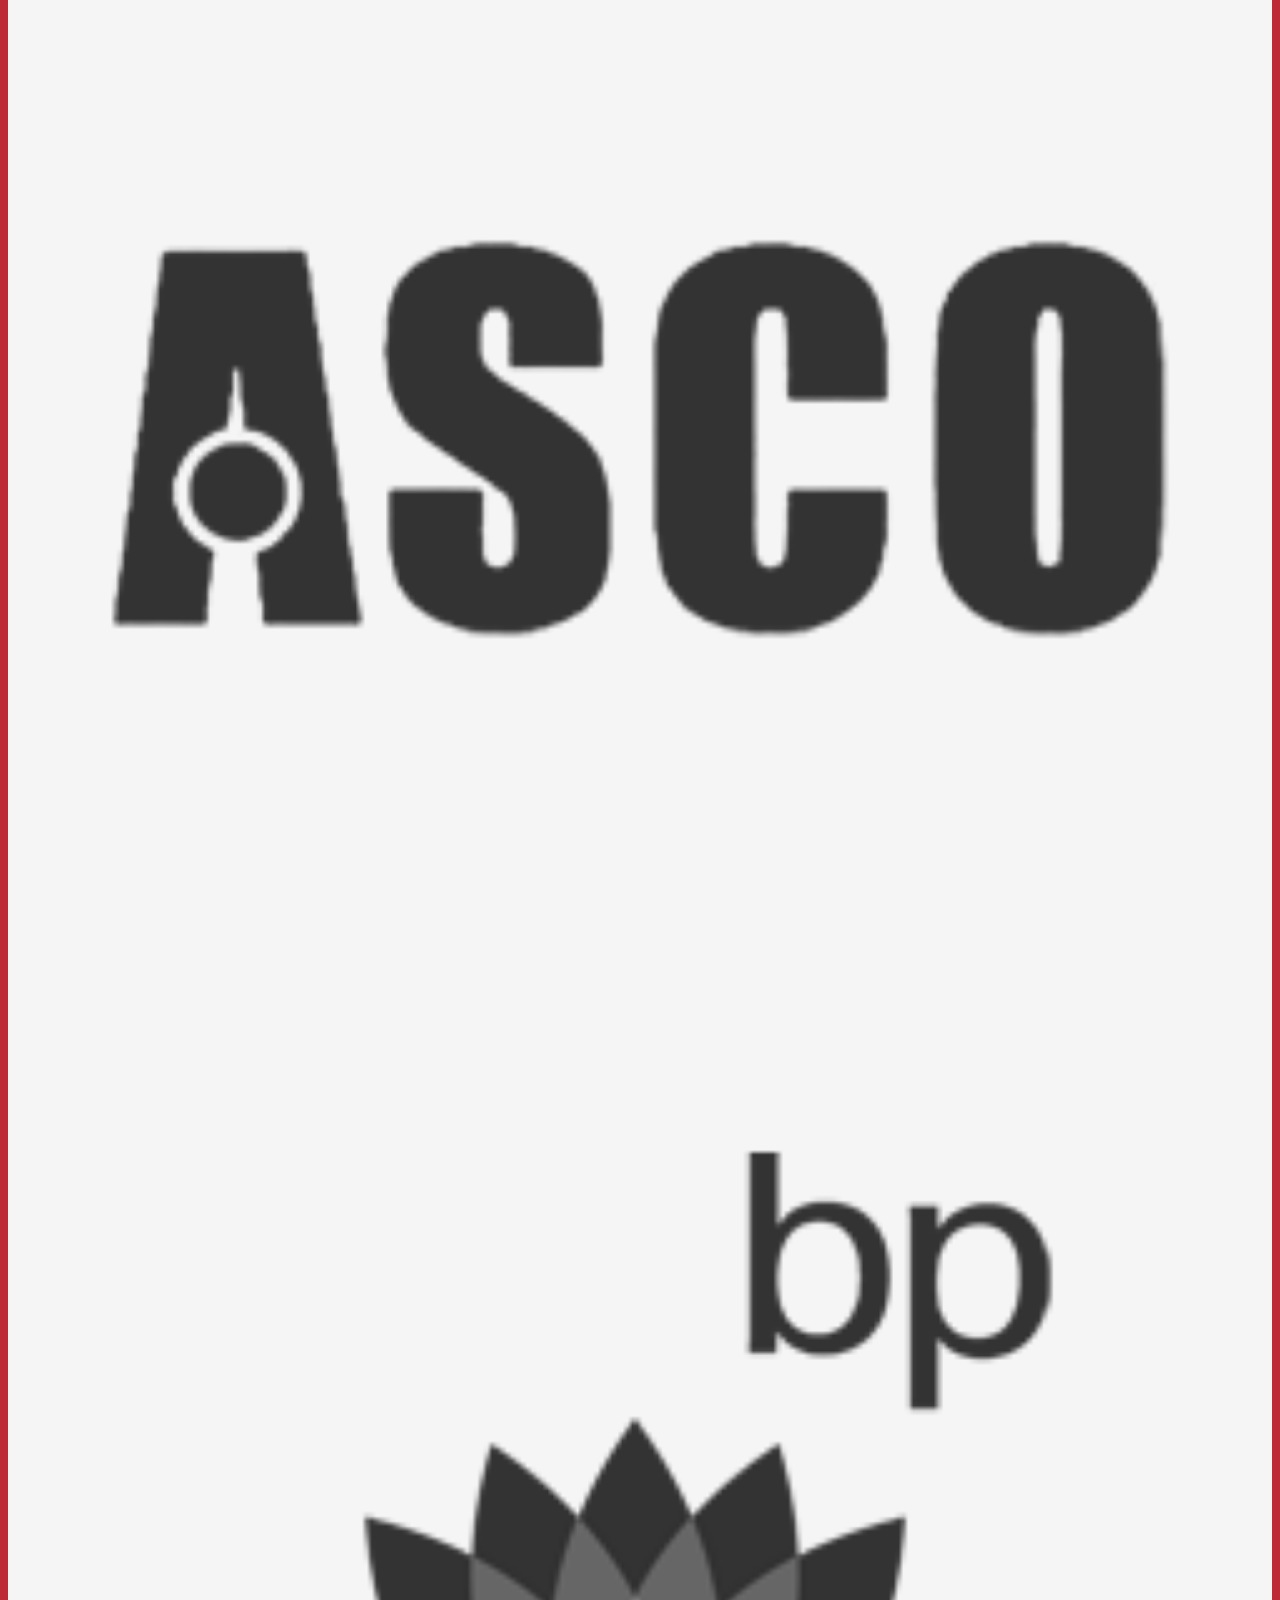
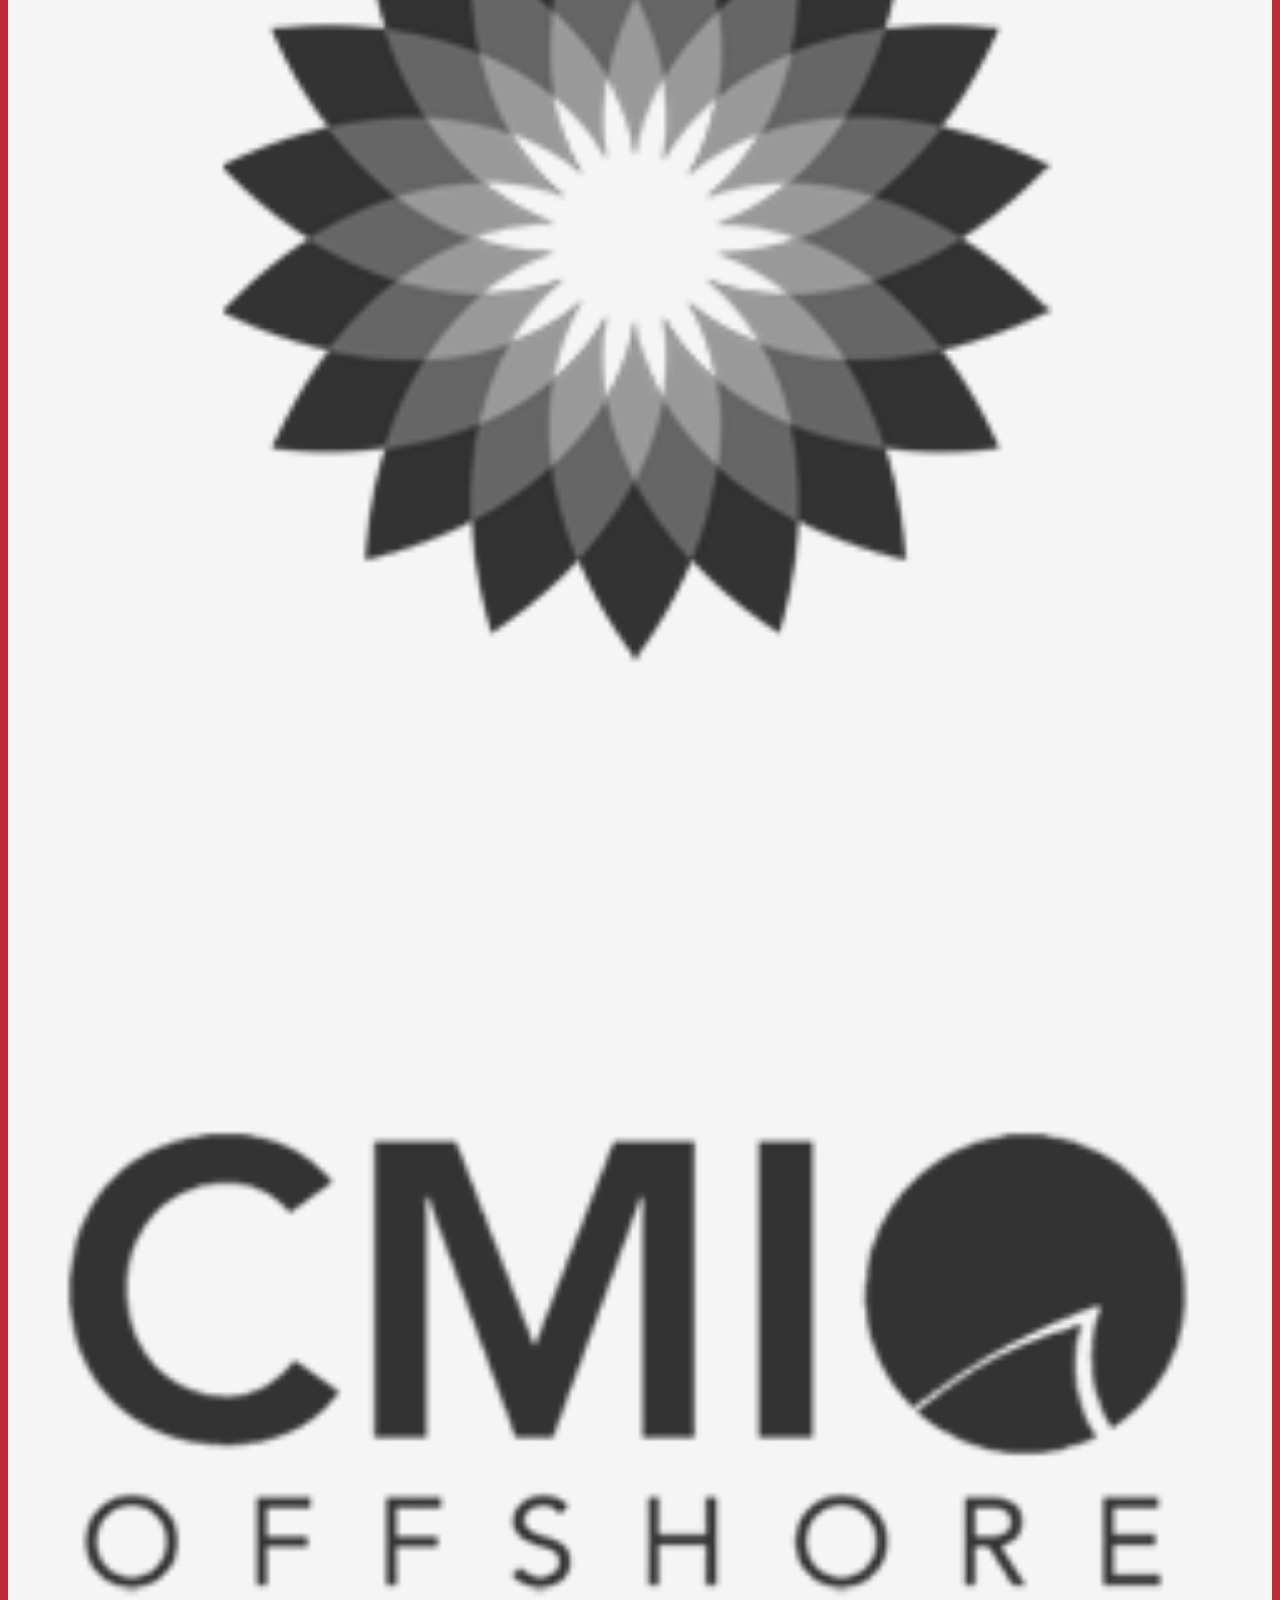
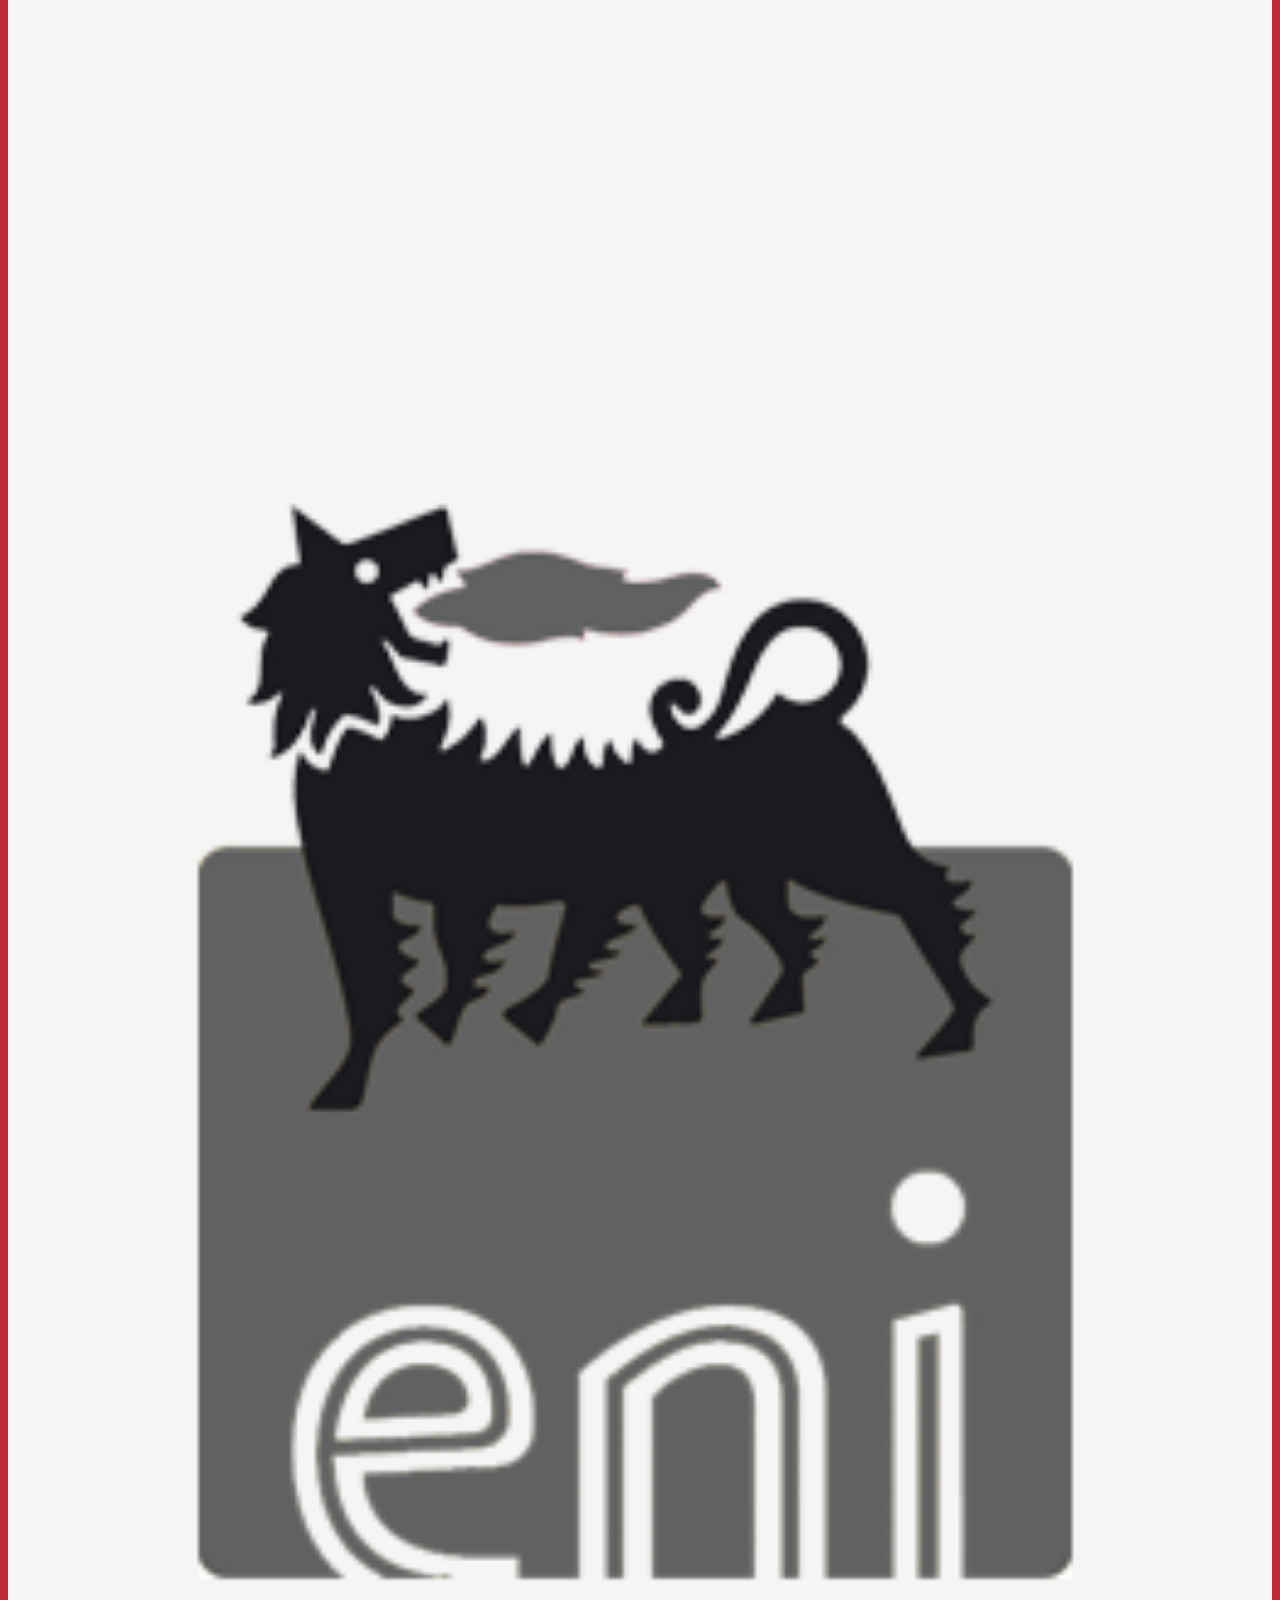
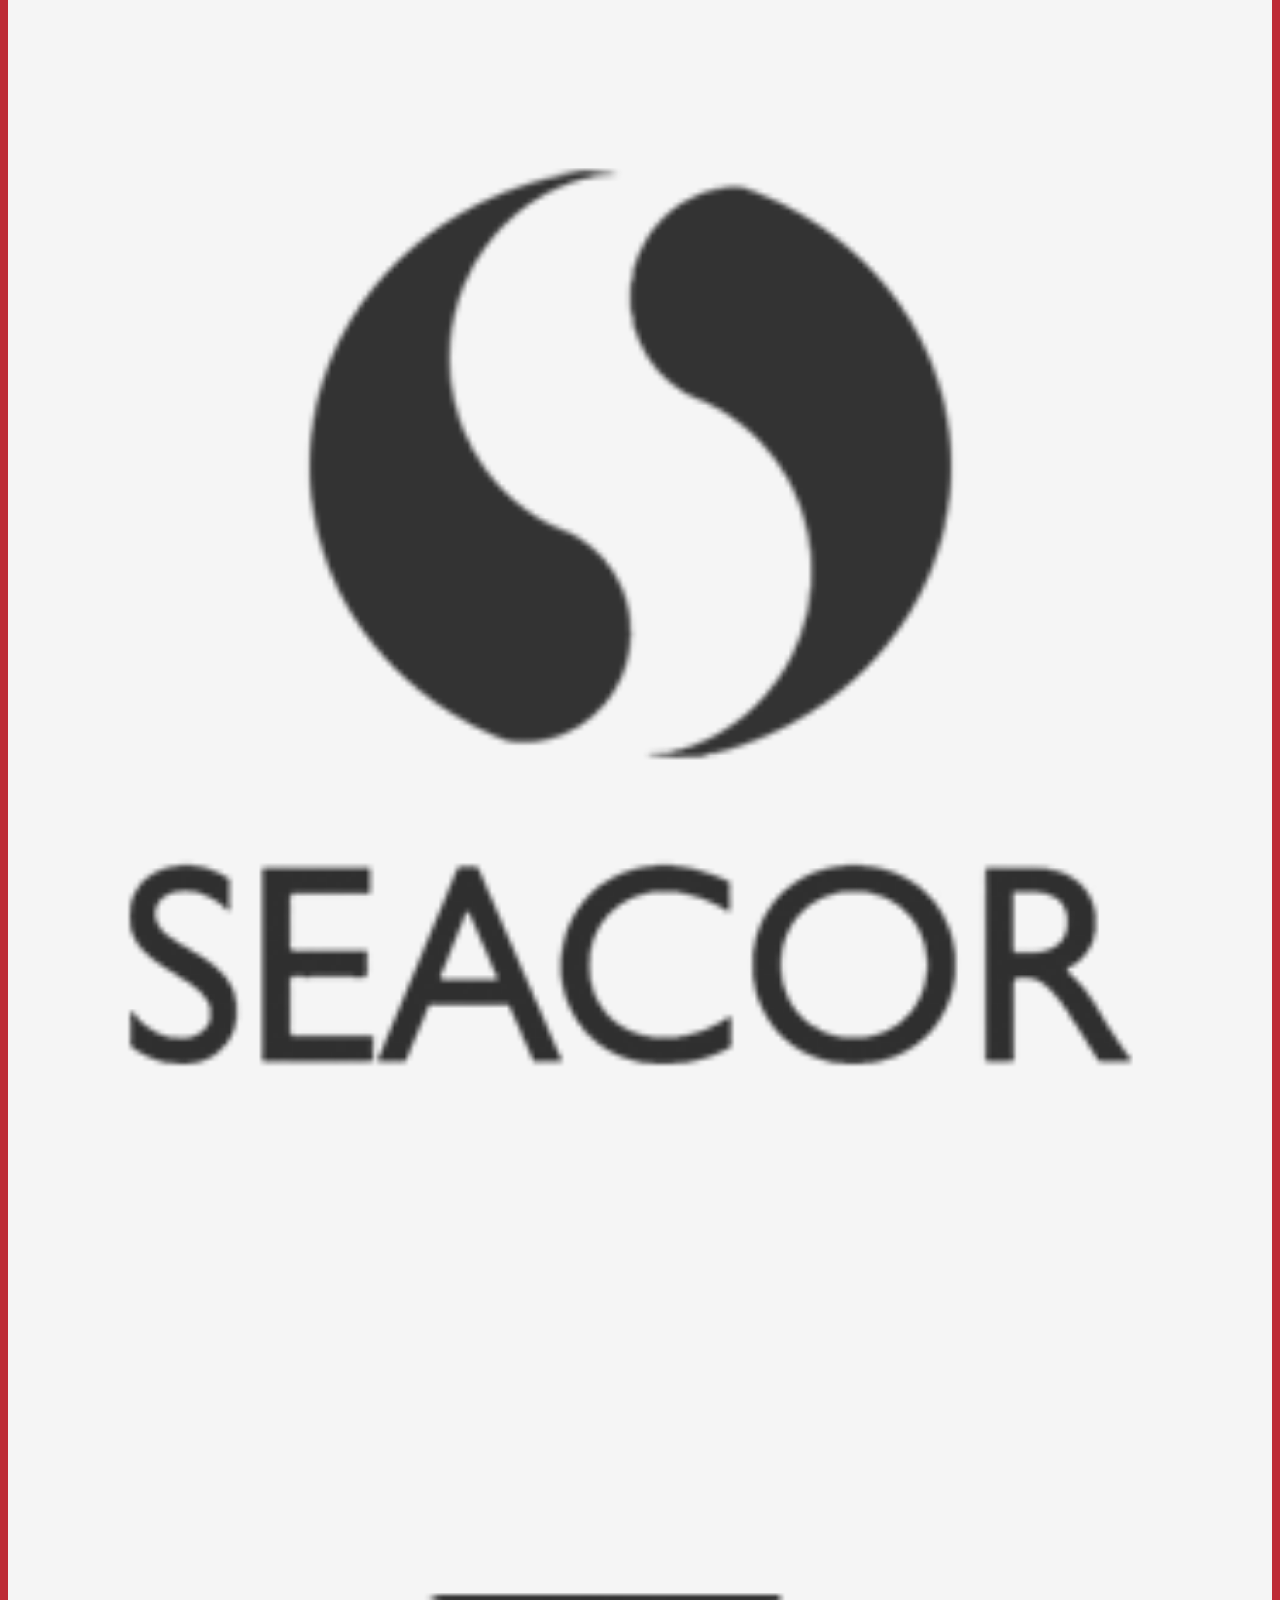
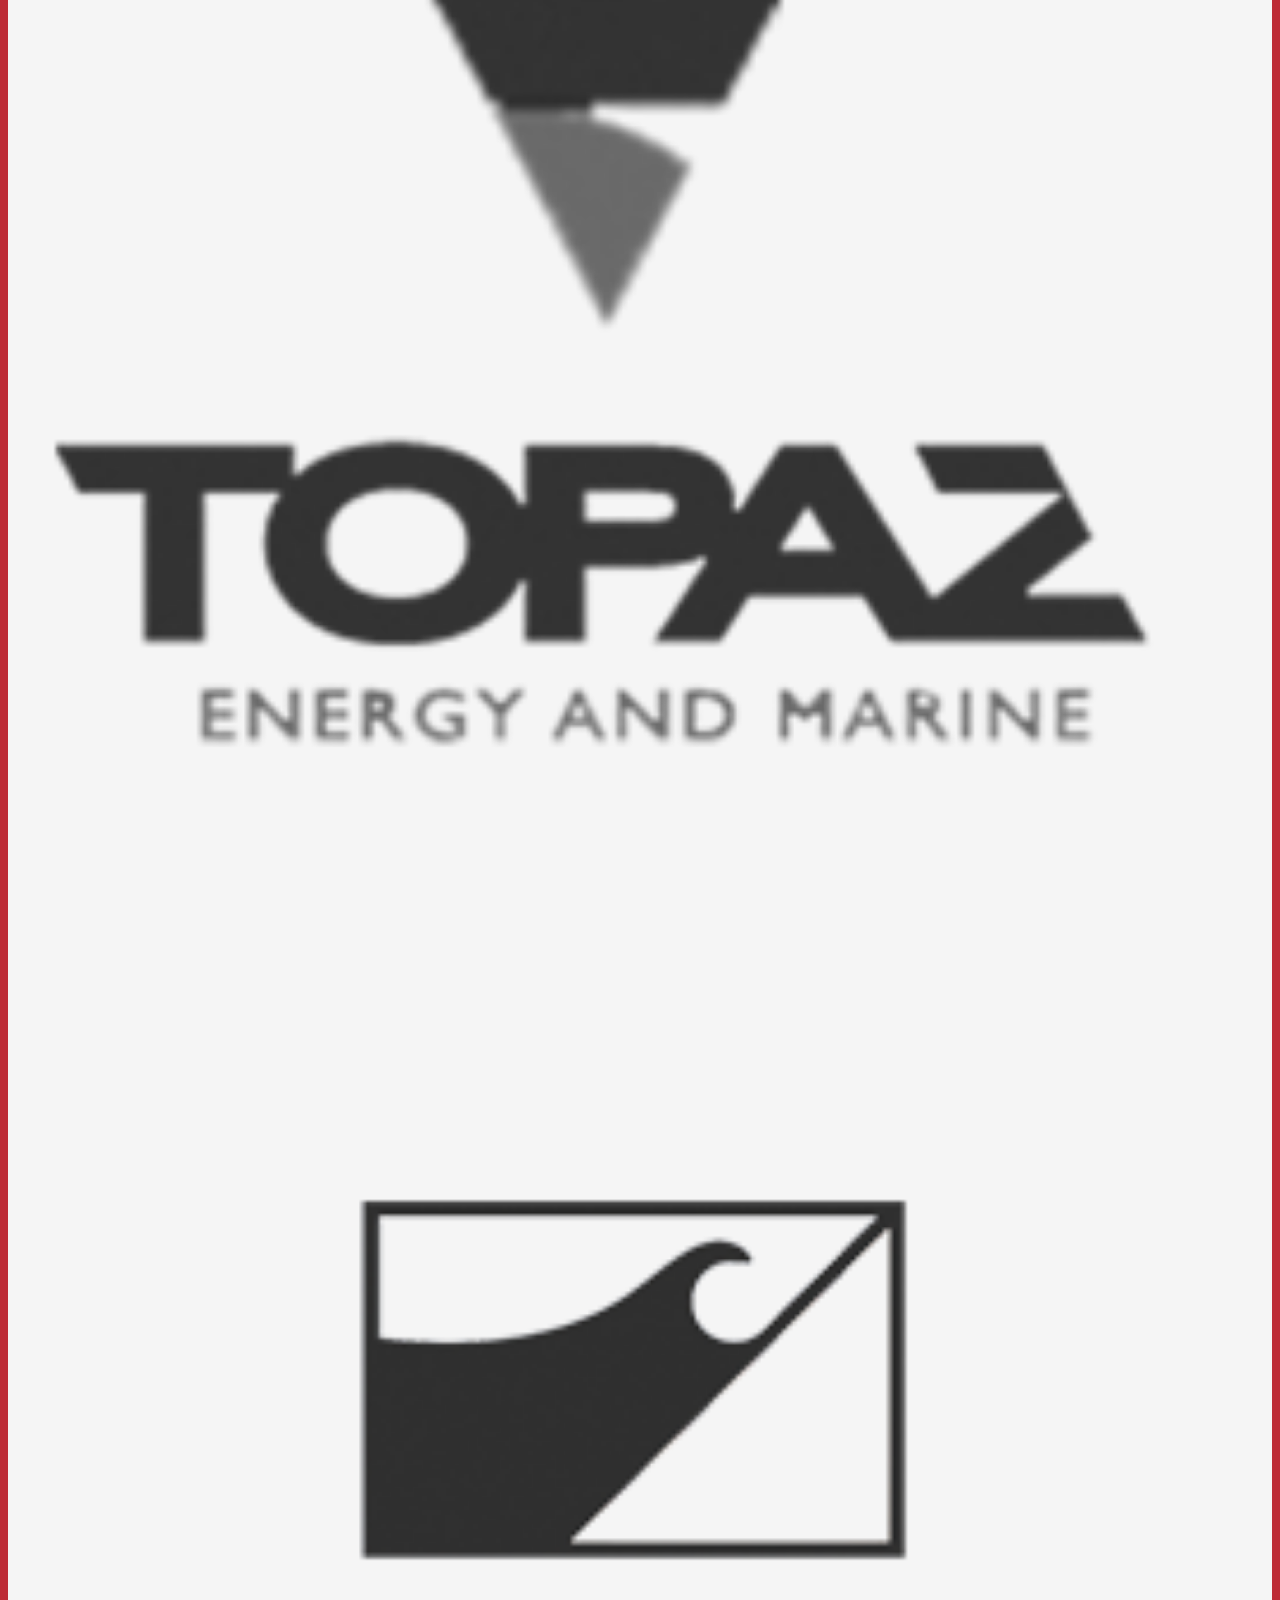
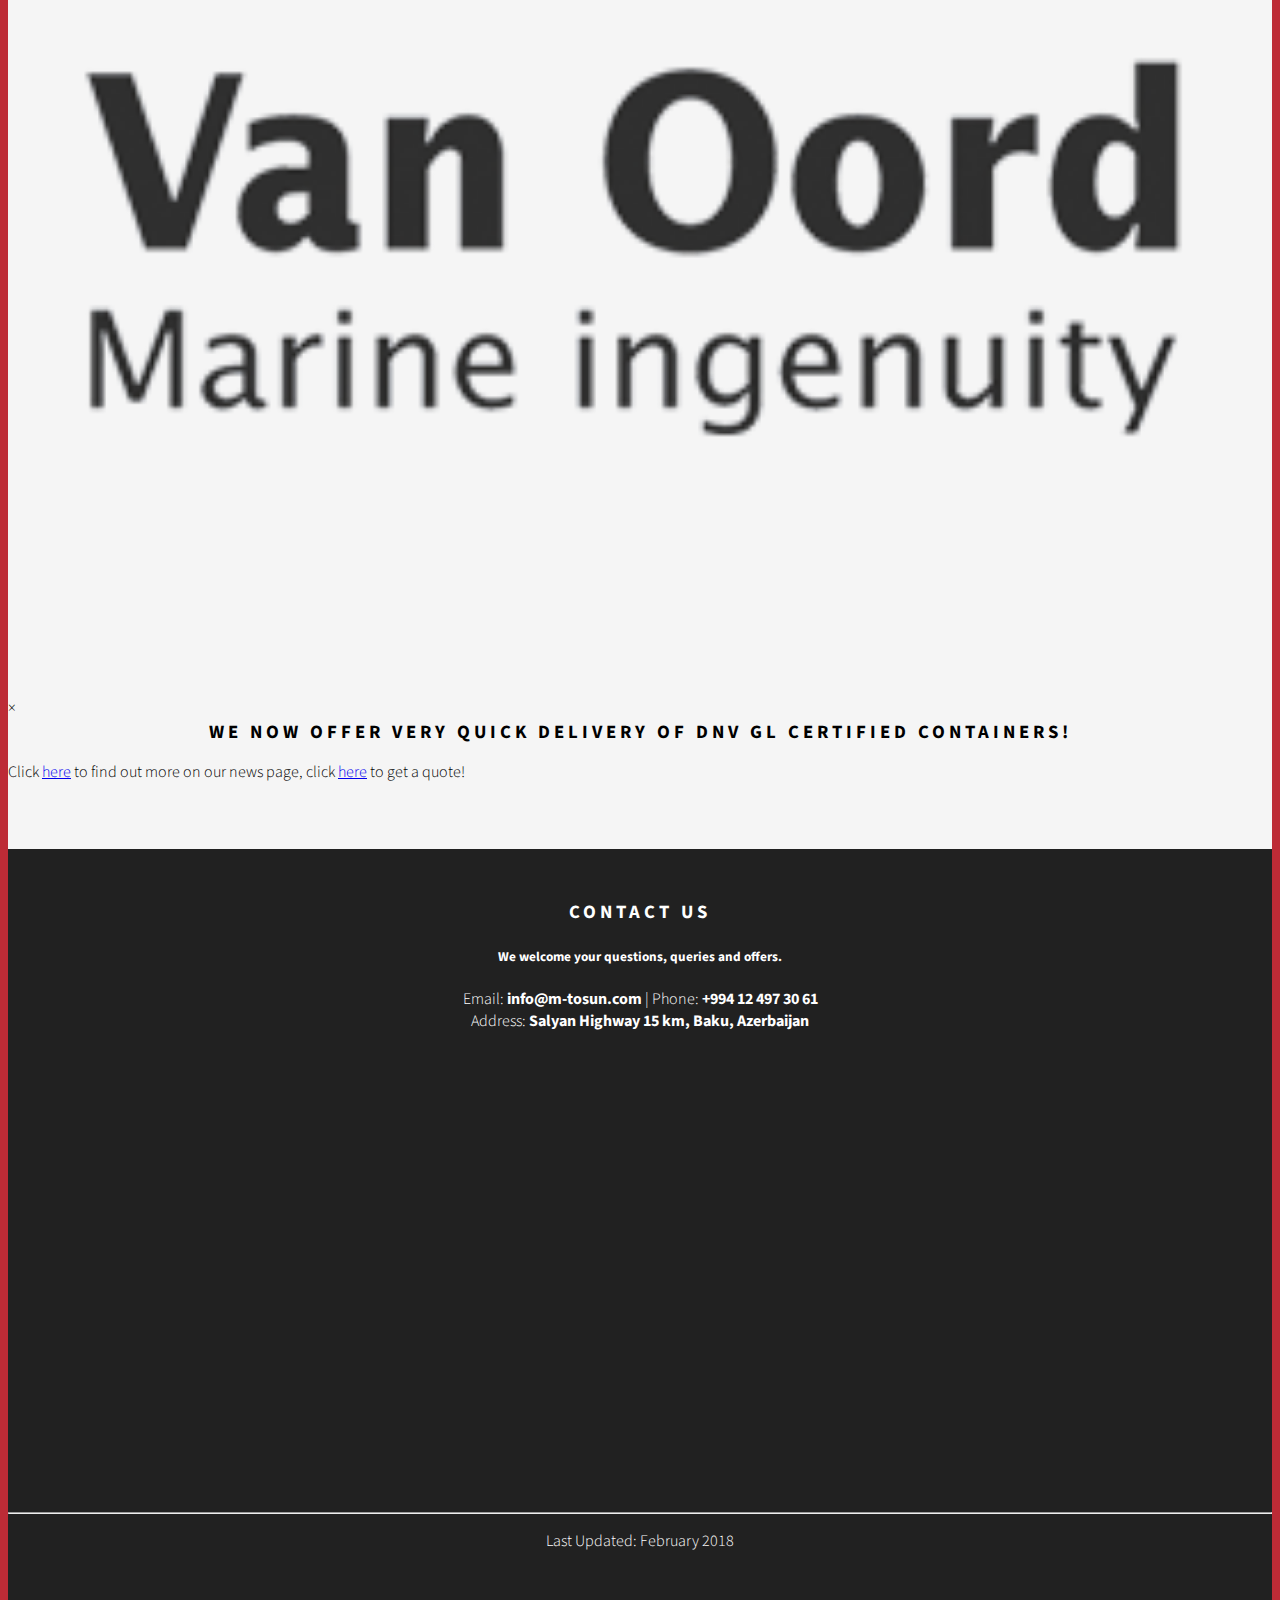
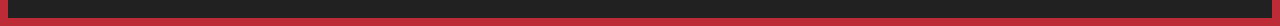
==== commit 98cc1f7e: "google analytics" ====
--- a/index.html
+++ b/index.html
@@ -1,6 +1,16 @@
 <!DOCTYPE html>
 <html lang="en">
 <head>
+
+<!-- Global site tag (gtag.js) - Google Analytics -->
+<script async src="https://www.googletagmanager.com/gtag/js?id=UA-114732957-1"></script>
+<script>
+  window.dataLayer = window.dataLayer || [];
+  function gtag(){dataLayer.push(arguments);}
+  gtag('js', new Date());
+
+  gtag('config', 'UA-114732957-1');
+</script>
 
 	<!-- Basic Page Needs––––––––––––––––––––––––––––– -->
 	<meta charset="utf-8">
@@ -35,10 +45,17 @@
 
 <body>
 <section id="header">
-	<img id="mp-logo" src="images/logo-banner.png">
-	<h1 id="mp-company-name">M. Tosun Ltd.</h1>
-	<h5 id="mp-company-descriptor">THE CASPIAN SHIP-REPAIRING COMPANY</h3>
-	<h6 id="mp-parent-company">an <span><a href="http://atlases.az">ATLAS ES</a></span> company</h6>
+	<div class="container">
+		<img id="mp-logo" src="images/logo-banner.png">
+		<h1 id="mp-company-name">M. Tosun Ltd.</h1>
+		<h5 id="mp-company-descriptor">THE CASPIAN SHIP-REPAIRING COMPANY</h3>
+		<h6 id="mp-parent-company">an <span><a href="http://atlases.az">ATLAS ES</a></span> company</h6>
+		<div class="row" id="nav-bar">
+			<div class="four columns"><a class="button" href="index.html">Home</a></div>
+			<div class="four columns"><a class="button" href="news.html">News</a></div>
+			<div class="four columns"><a class="button" href="quote.html">Get a quote</a></div>
+		</div>
+	</div>
 </section>
 
 <section id="intro">
@@ -48,7 +65,7 @@
 
 		<div class="row">
 			<div class="four columns">
-				<h1>21+</h1>
+				<h1>22+</h1>
 				<h4>years</h4>
 				<p>Founded in 1996, we have been in continuous, unbroken service under the same leadership ever since.</p>
 			</div>
@@ -157,7 +174,17 @@
 		</div>
 	</div>
 
-	<script type="text/javascript">
+	<div id="myModal" class="modal">
+		<!-- Modal content -->
+		<div class="modal-content">
+    	<span class="close">&times;</span>
+    	<h3 class="modal-h3">We now offer VERY quick delivery of DNV GL certified containers!</h3>
+    	<p>Click <a href="news.html">here</a> to find out more on our news page, click <a href="quote.html">here</a> to get a quote!</p>
+  		</div>
+
+	</div>
+
+	<script>
 		$(document).ready(function(){
 			$('.customer-logos').slick({
 				slidesToShow: 5,
@@ -181,7 +208,32 @@
 			});
 		});
 	</script>
-		
+	
+	<script>
+	// Get the modal
+	var modal = document.getElementById('myModal');
+	
+	// Get the <span> element that closes the modal
+	var span = document.getElementsByClassName("close")[0];
+	
+	// Open modal on load
+    $(window).on('load',function(){
+        $('#myModal').modal('show');
+    });
+
+	// When the user clicks on <span> (x), close the modal
+	span.onclick = function() {
+	    modal.style.display = "none";
+	}
+	
+	// When the user clicks anywhere outside of the modal, close it
+	window.onclick = function(event) {
+	    if (event.target == modal) {
+	        modal.style.display = "none";
+	    }
+	}
+	
+	</script>
 		
 	</div>
 </section>
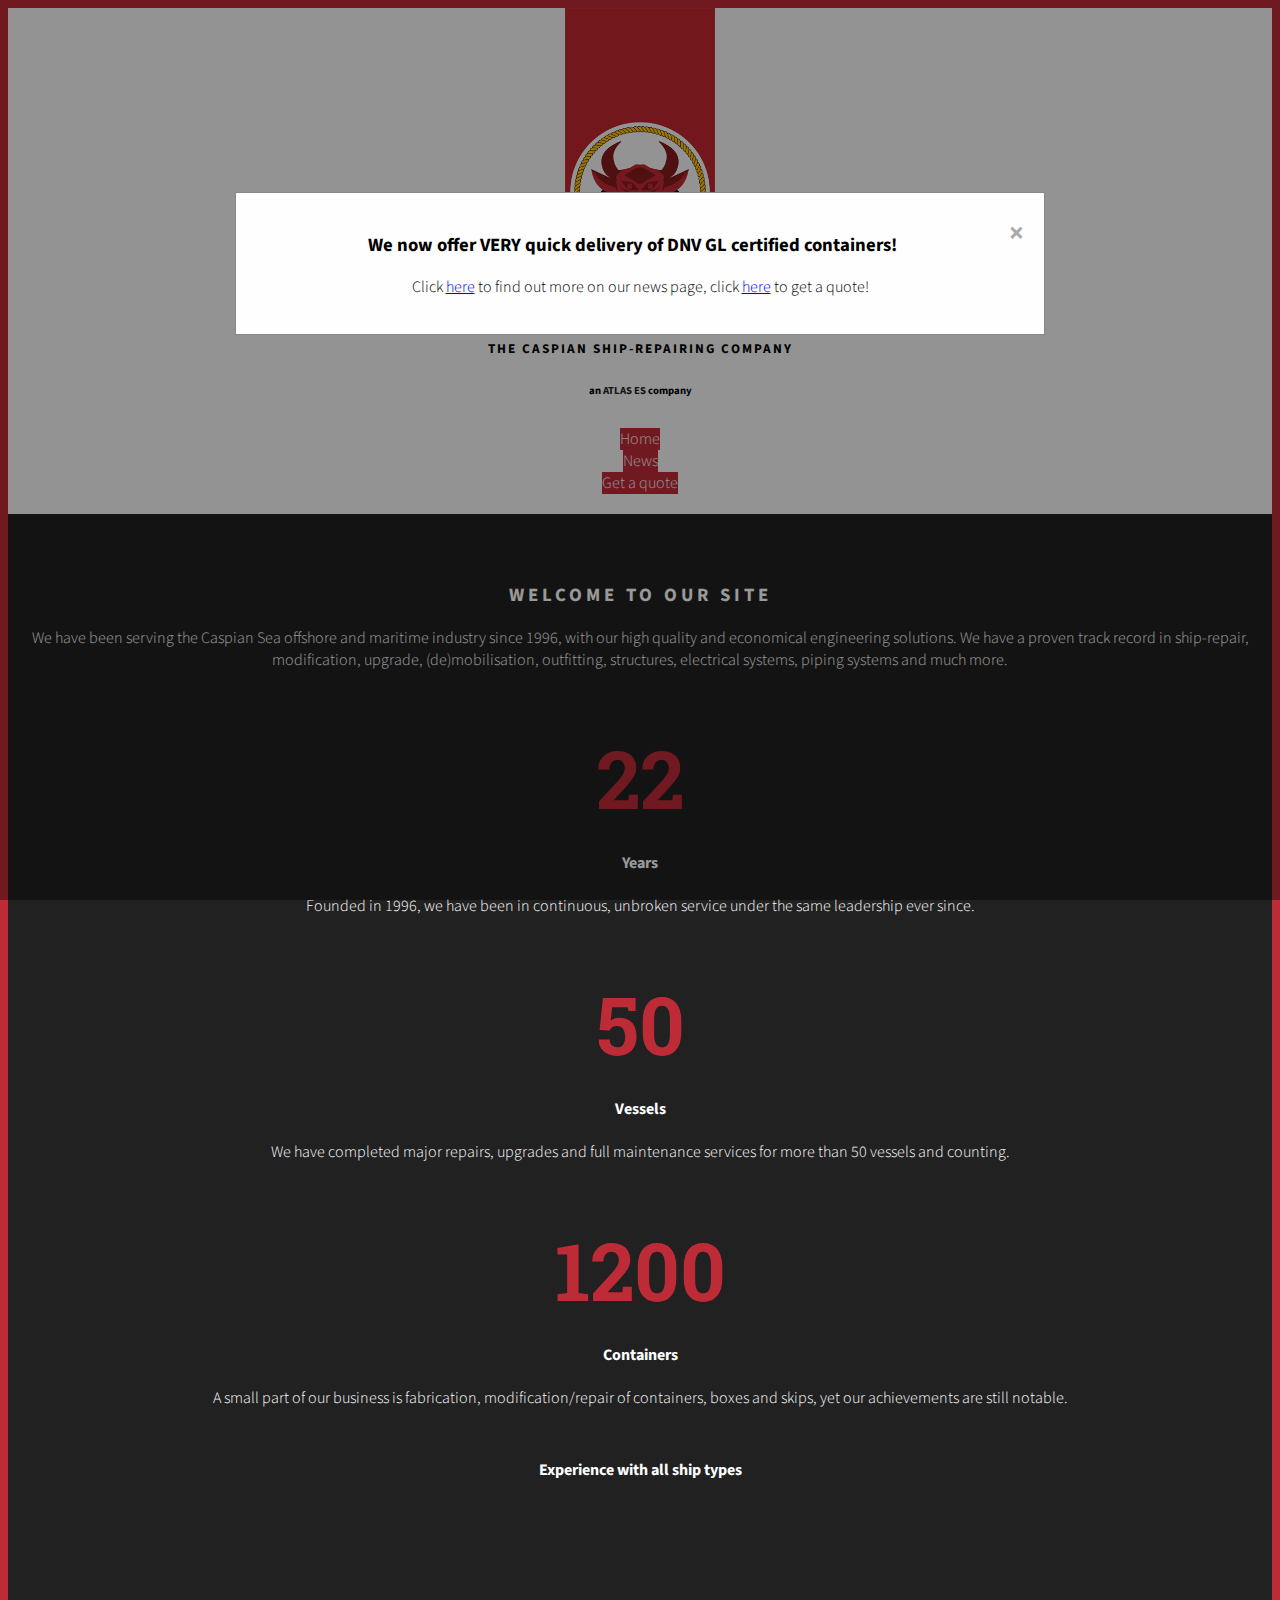
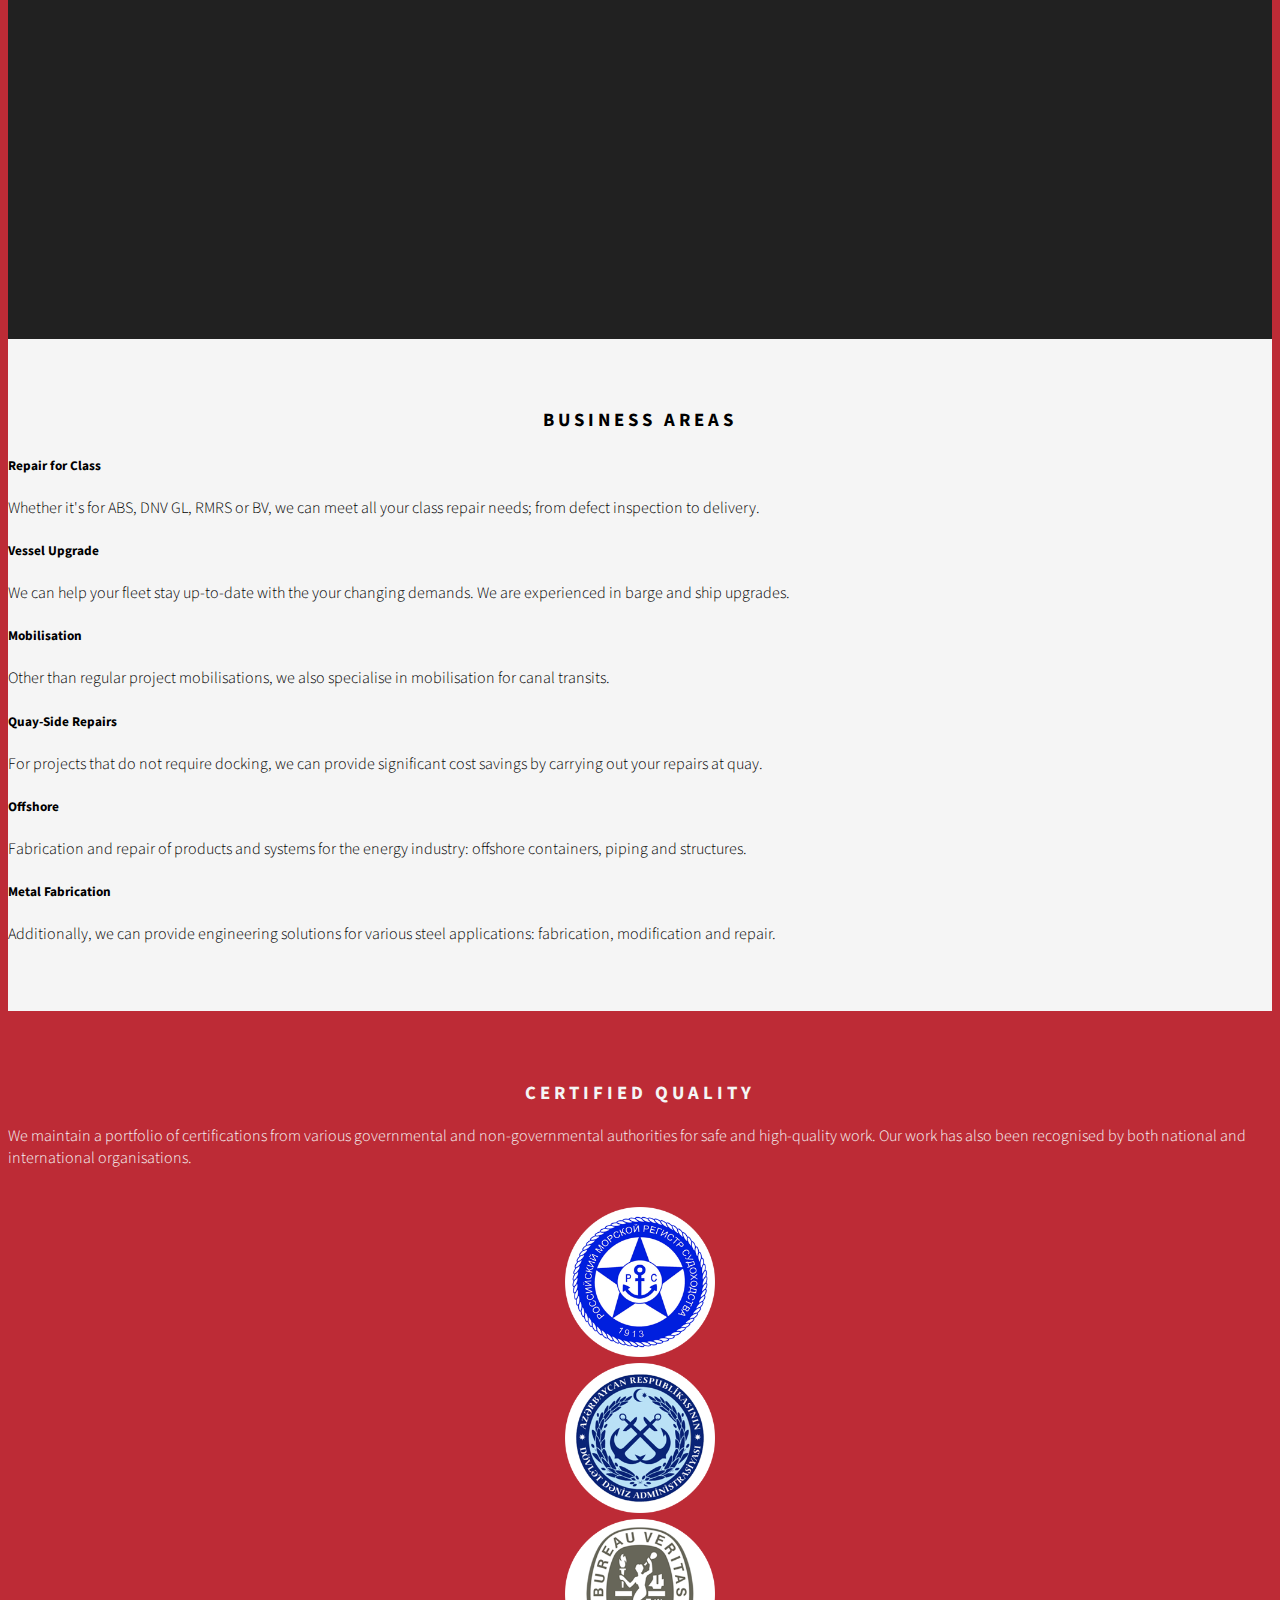
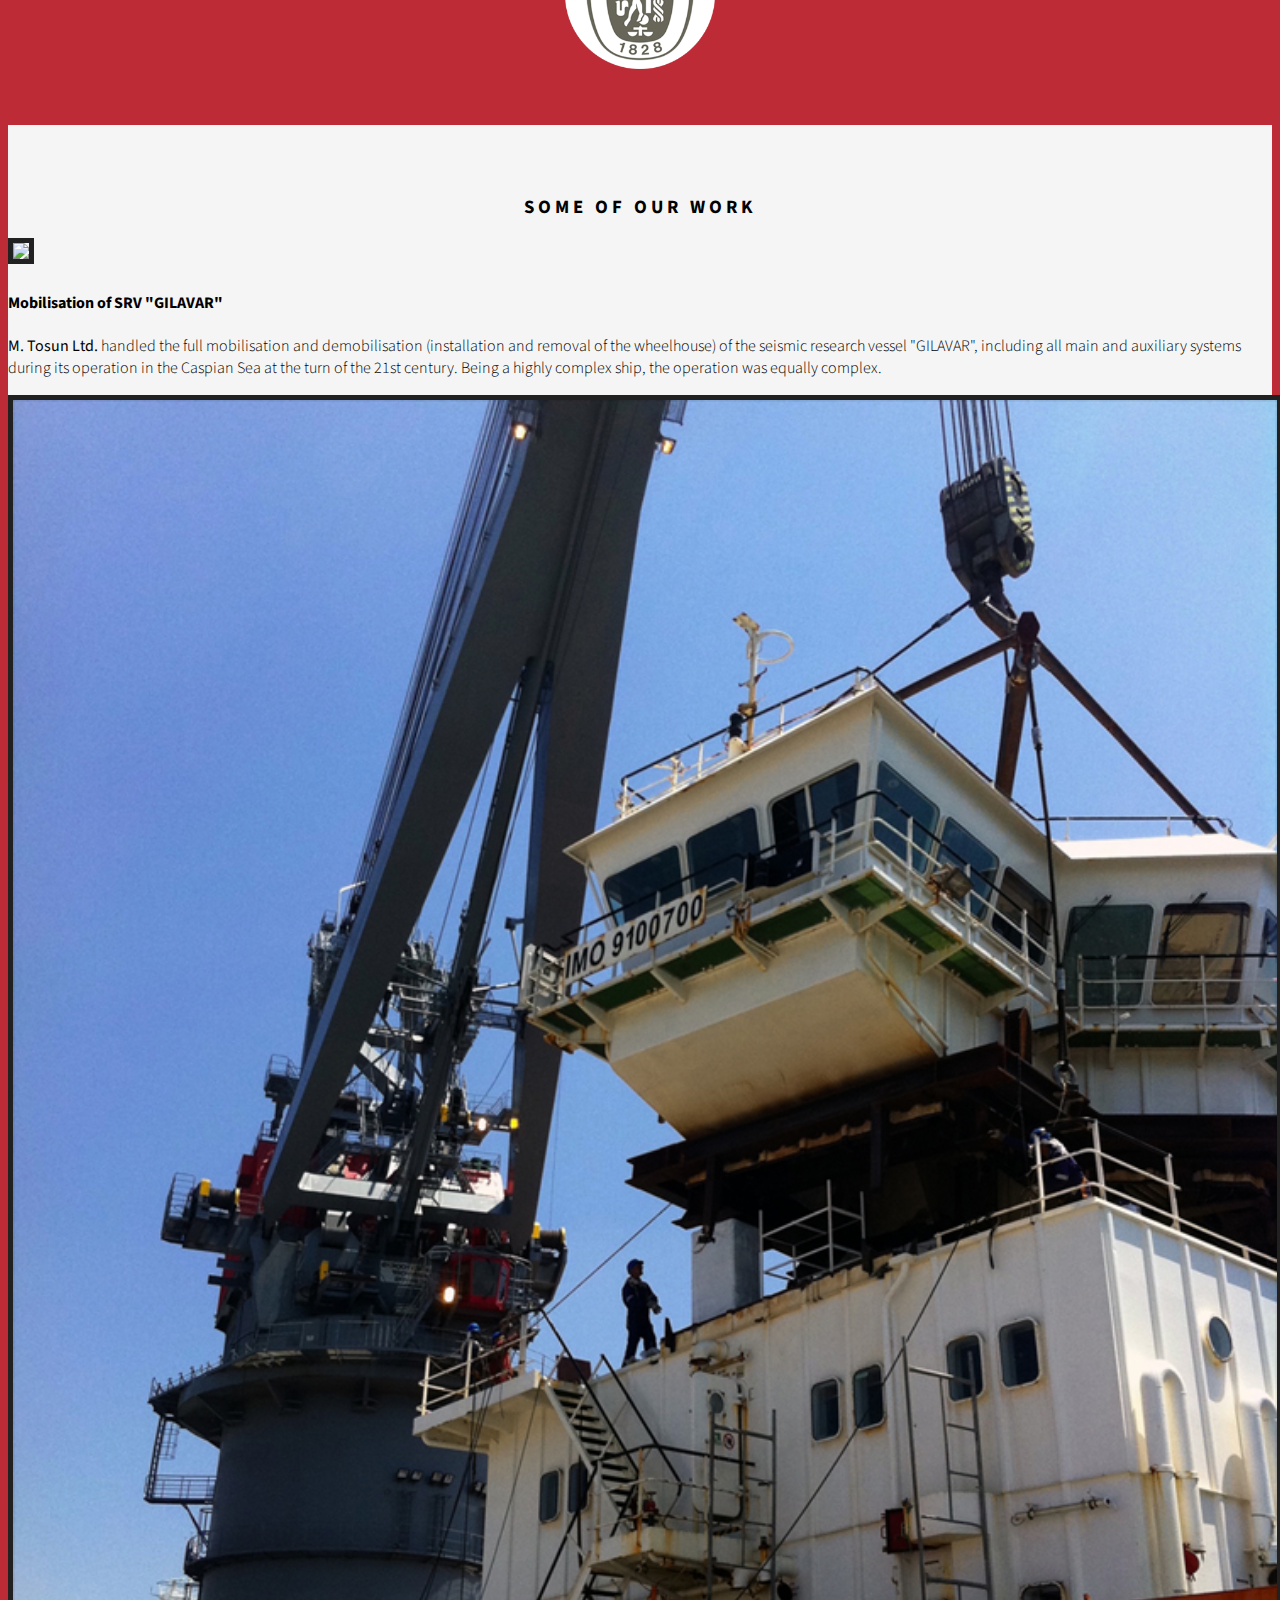
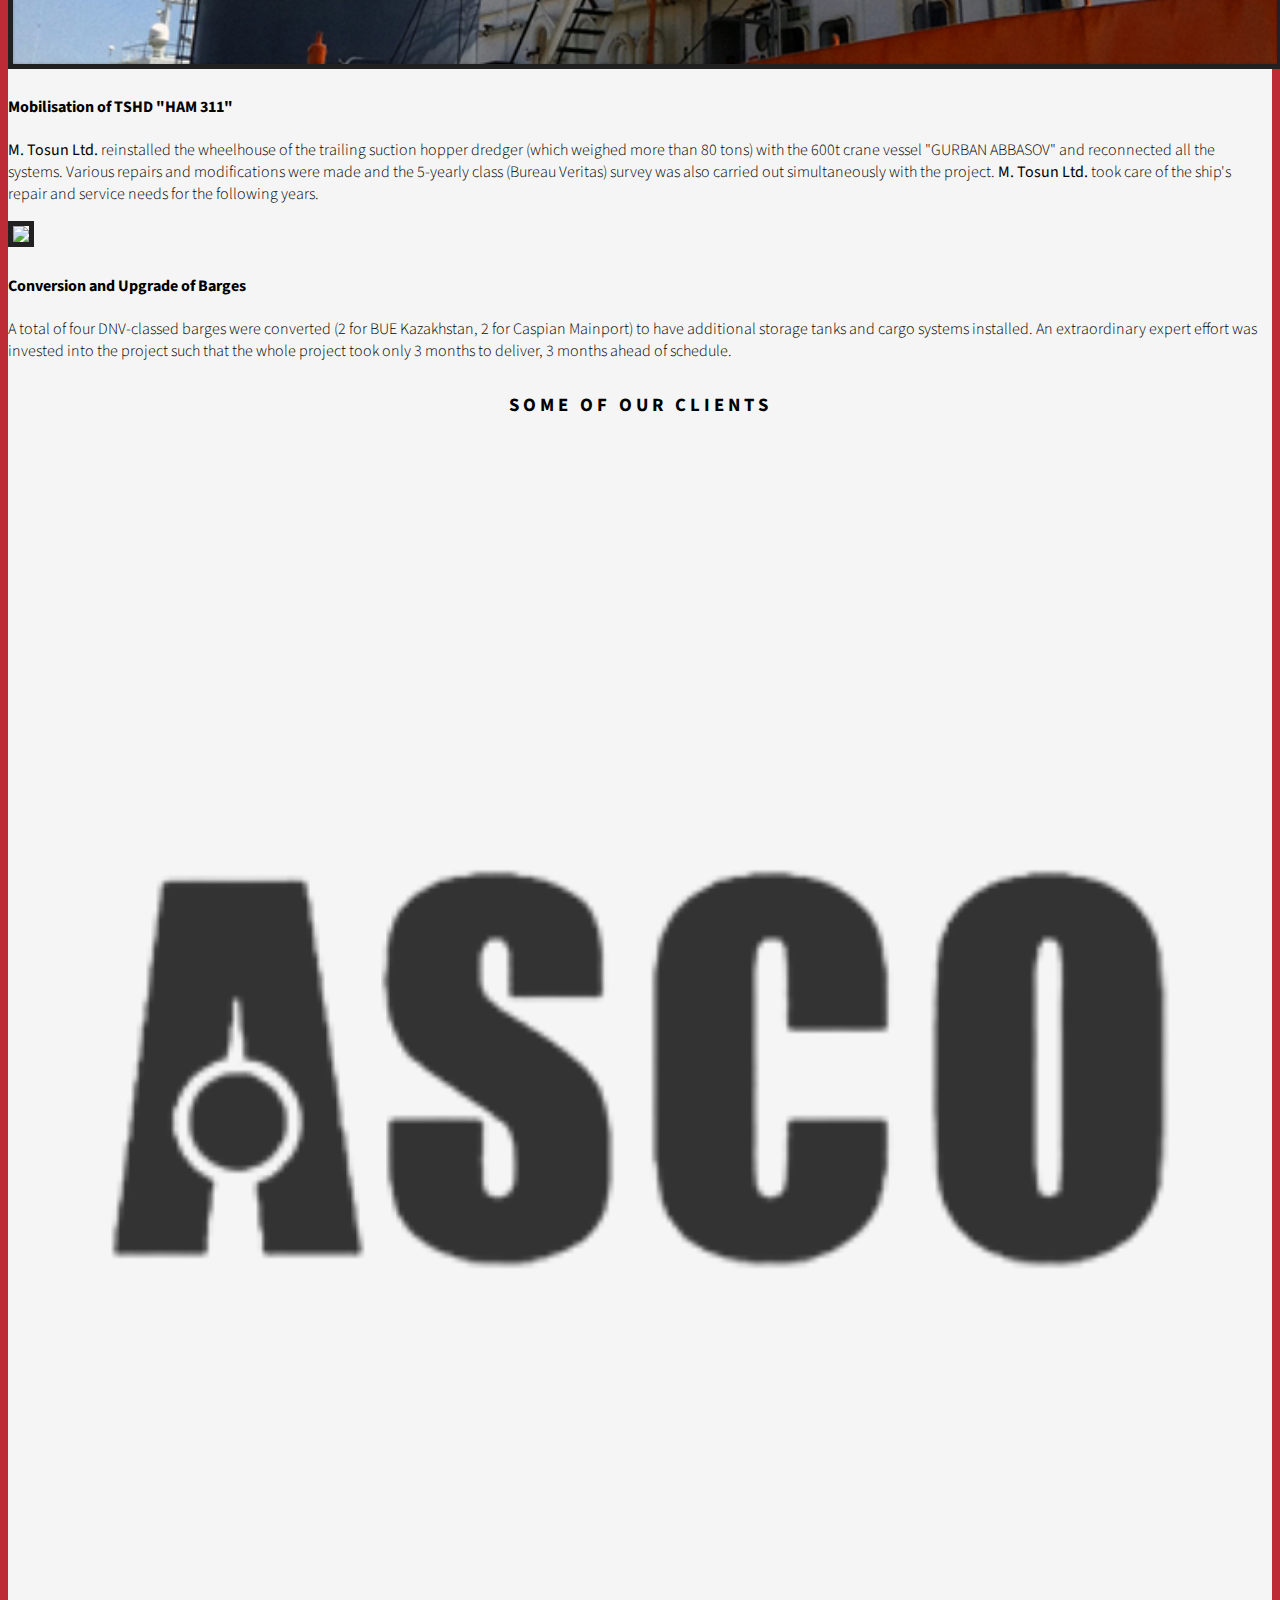
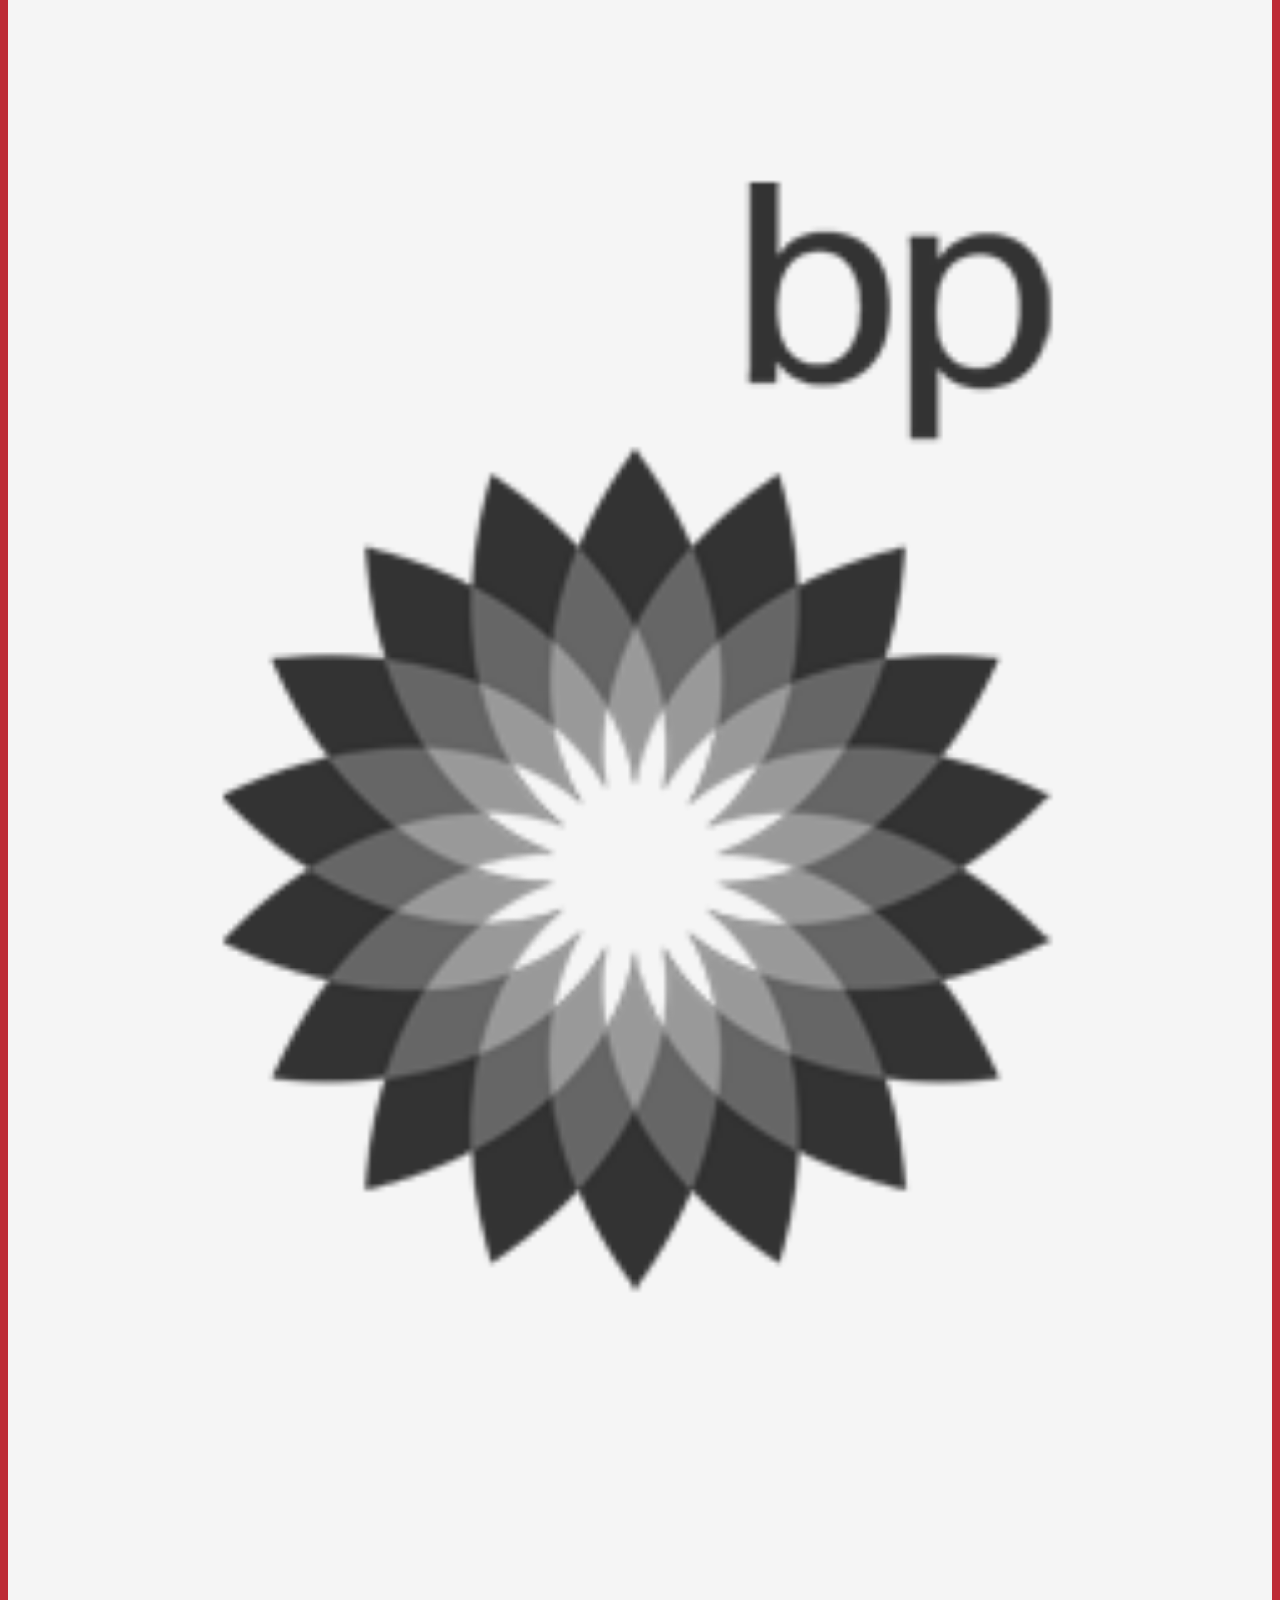
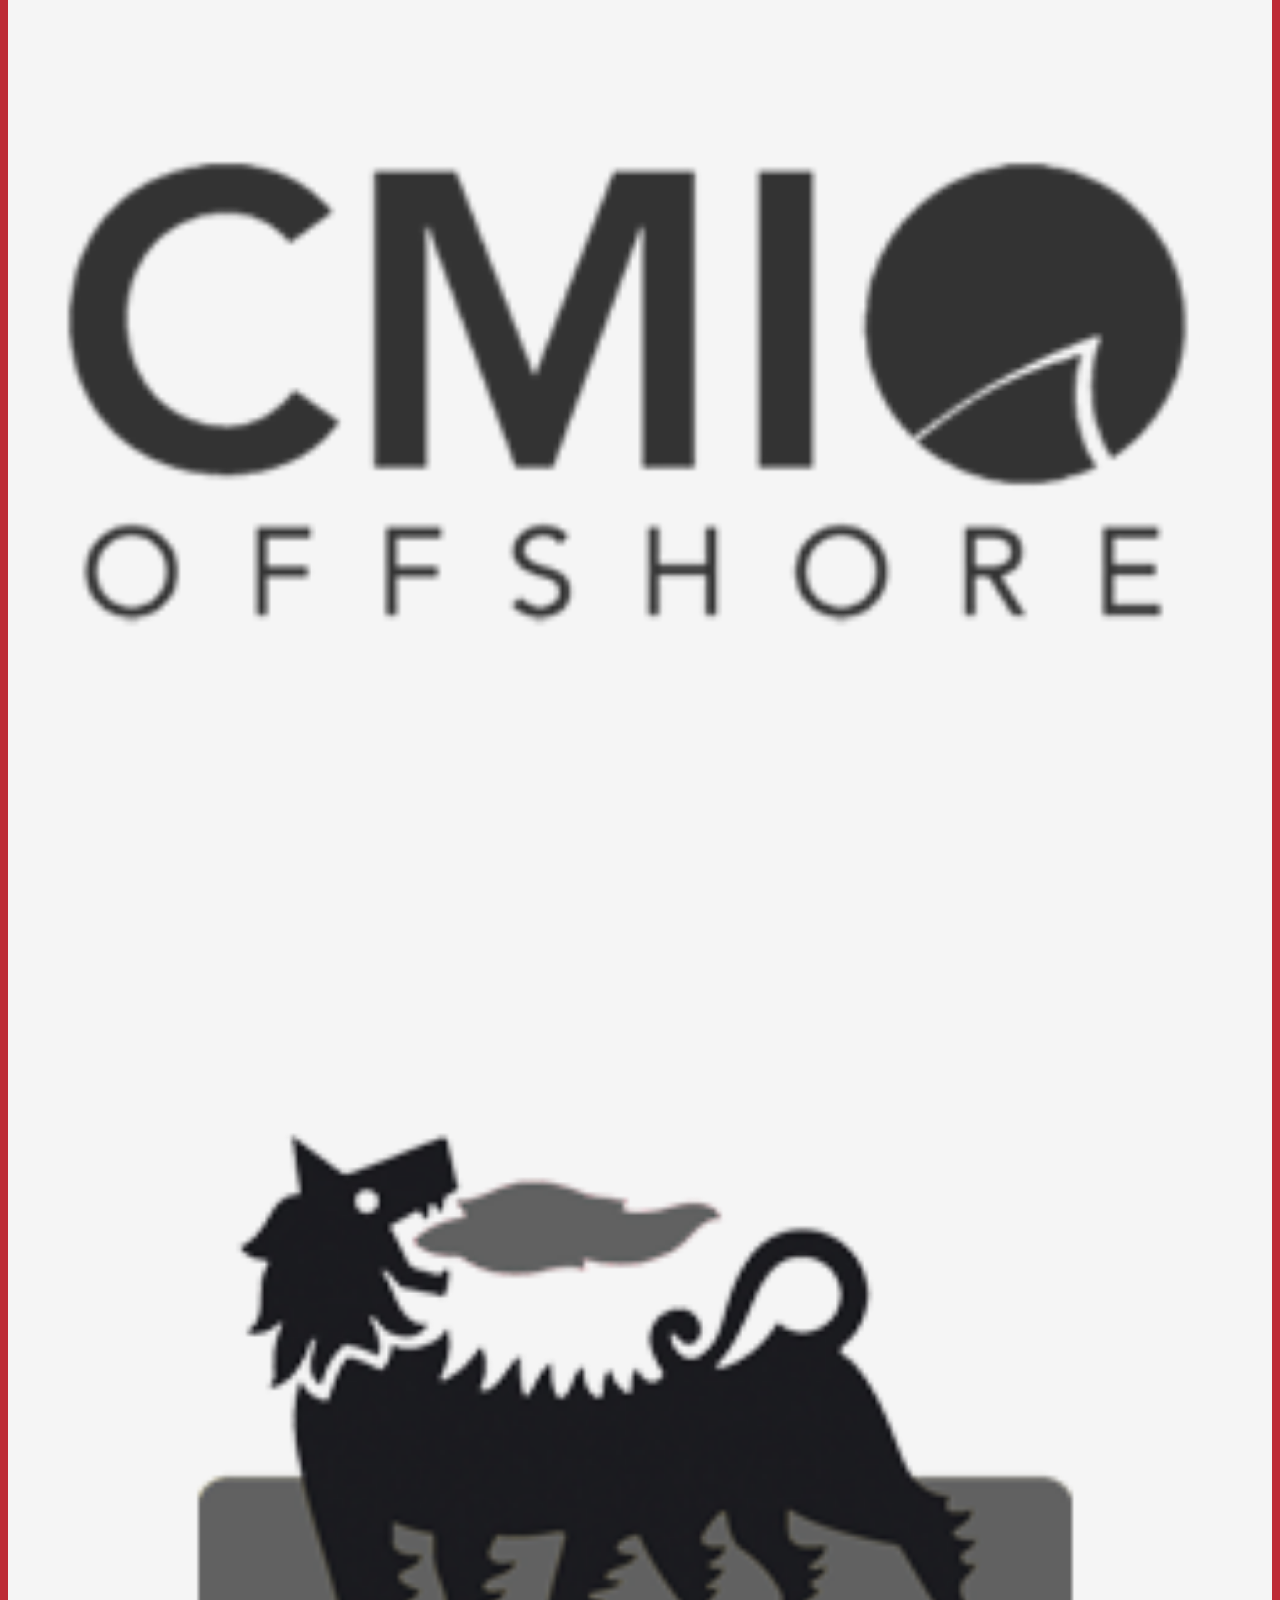
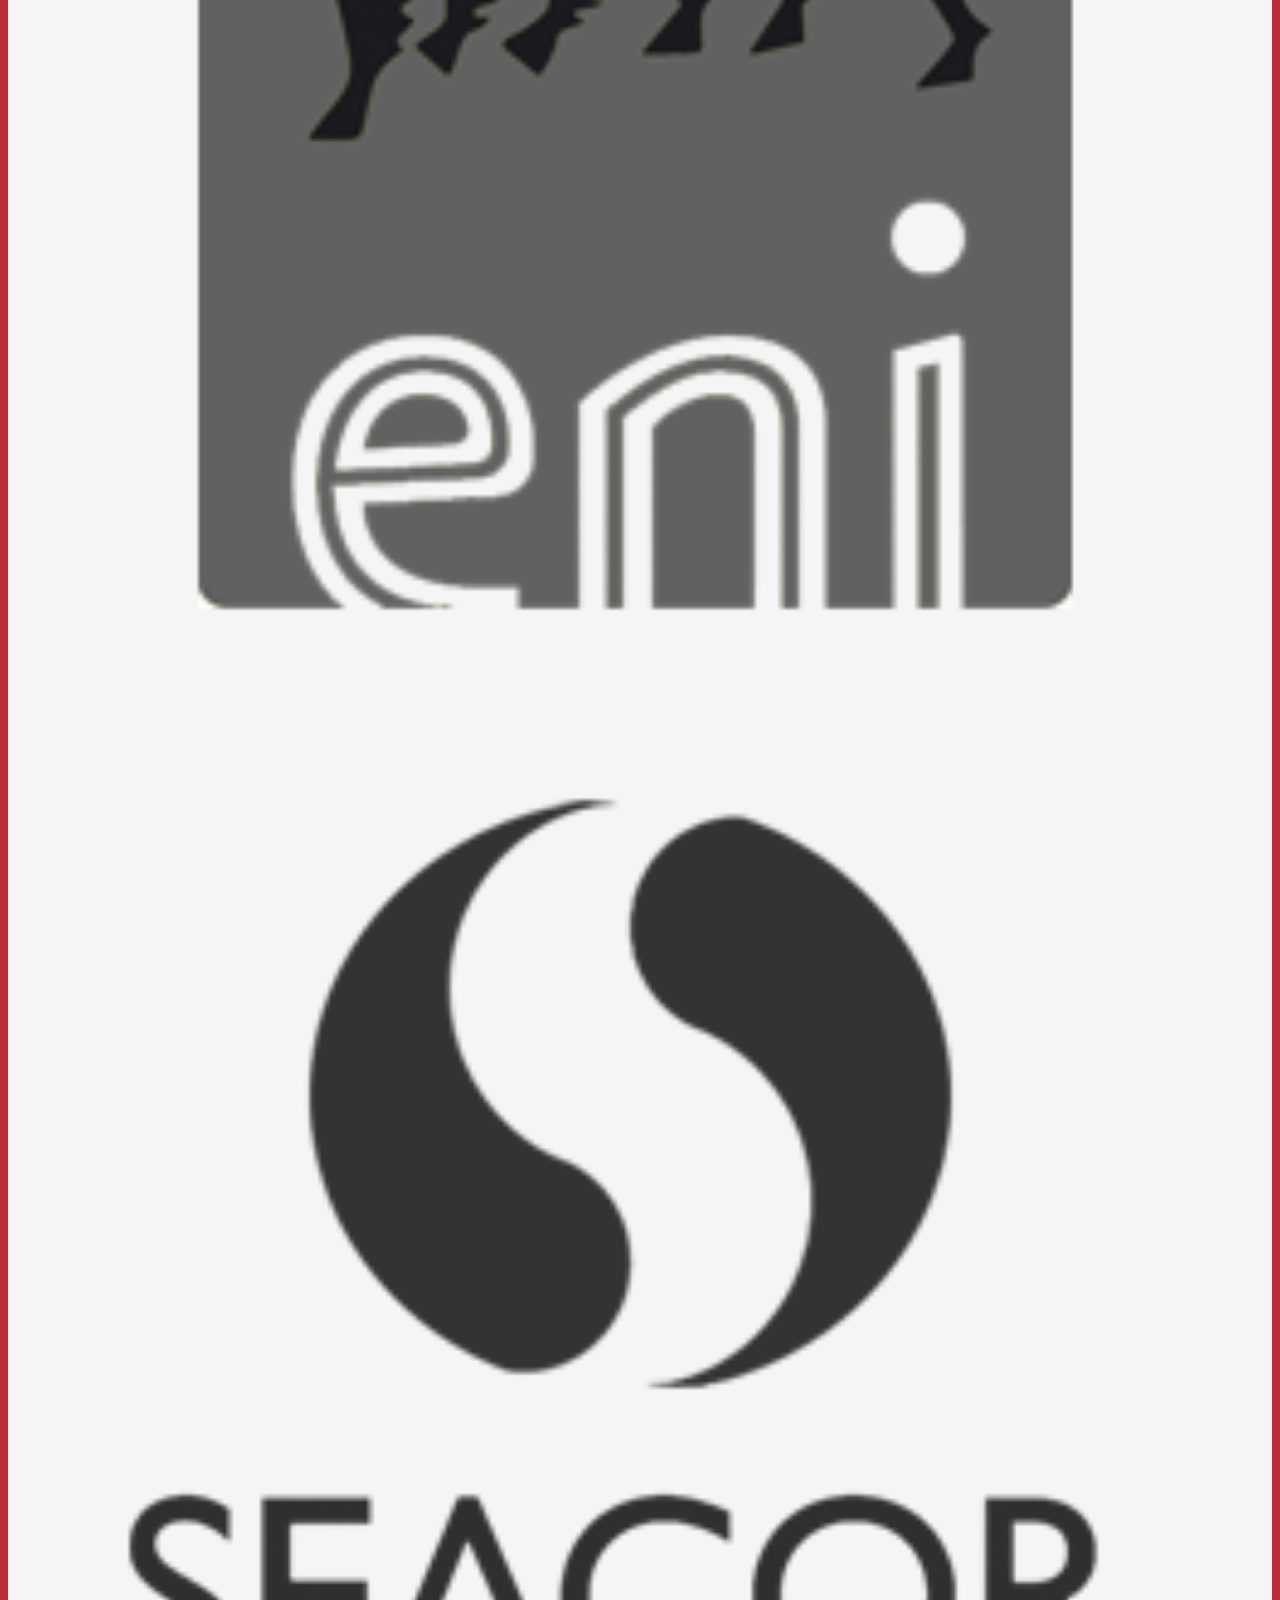
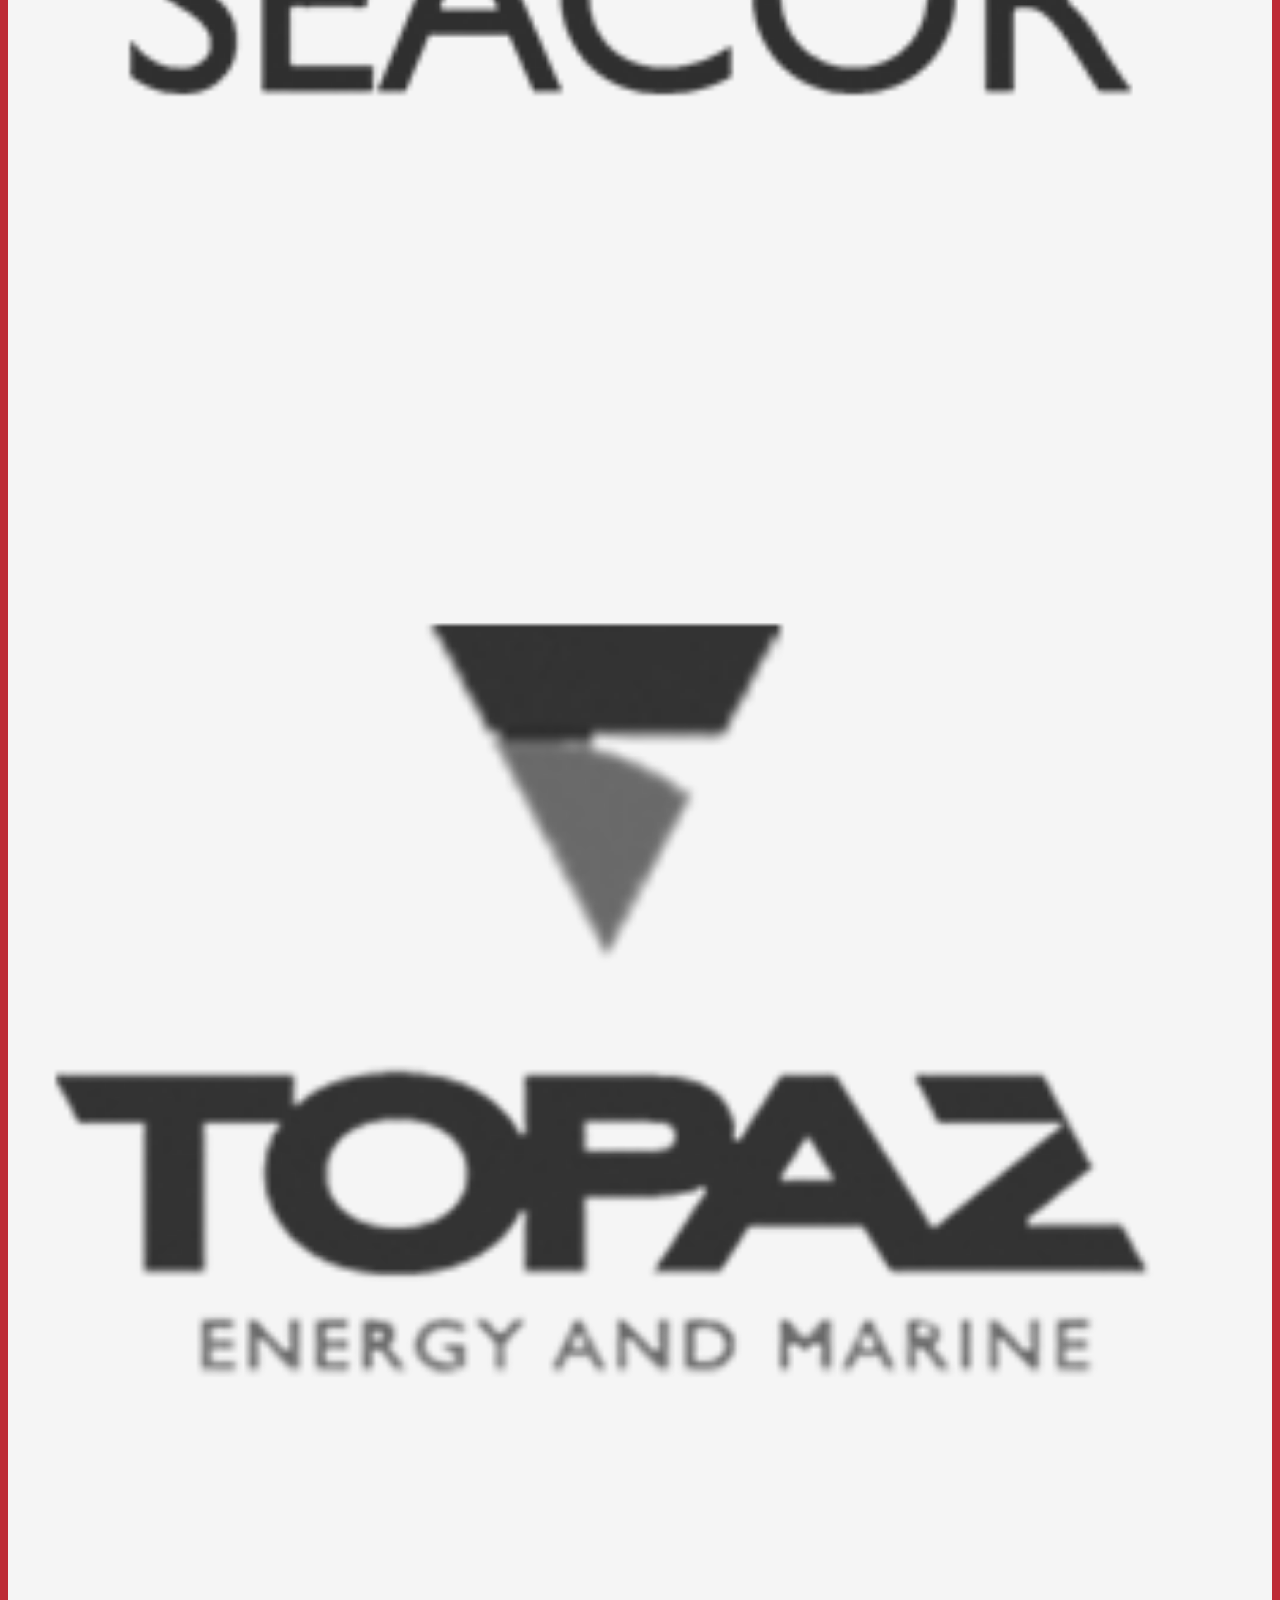
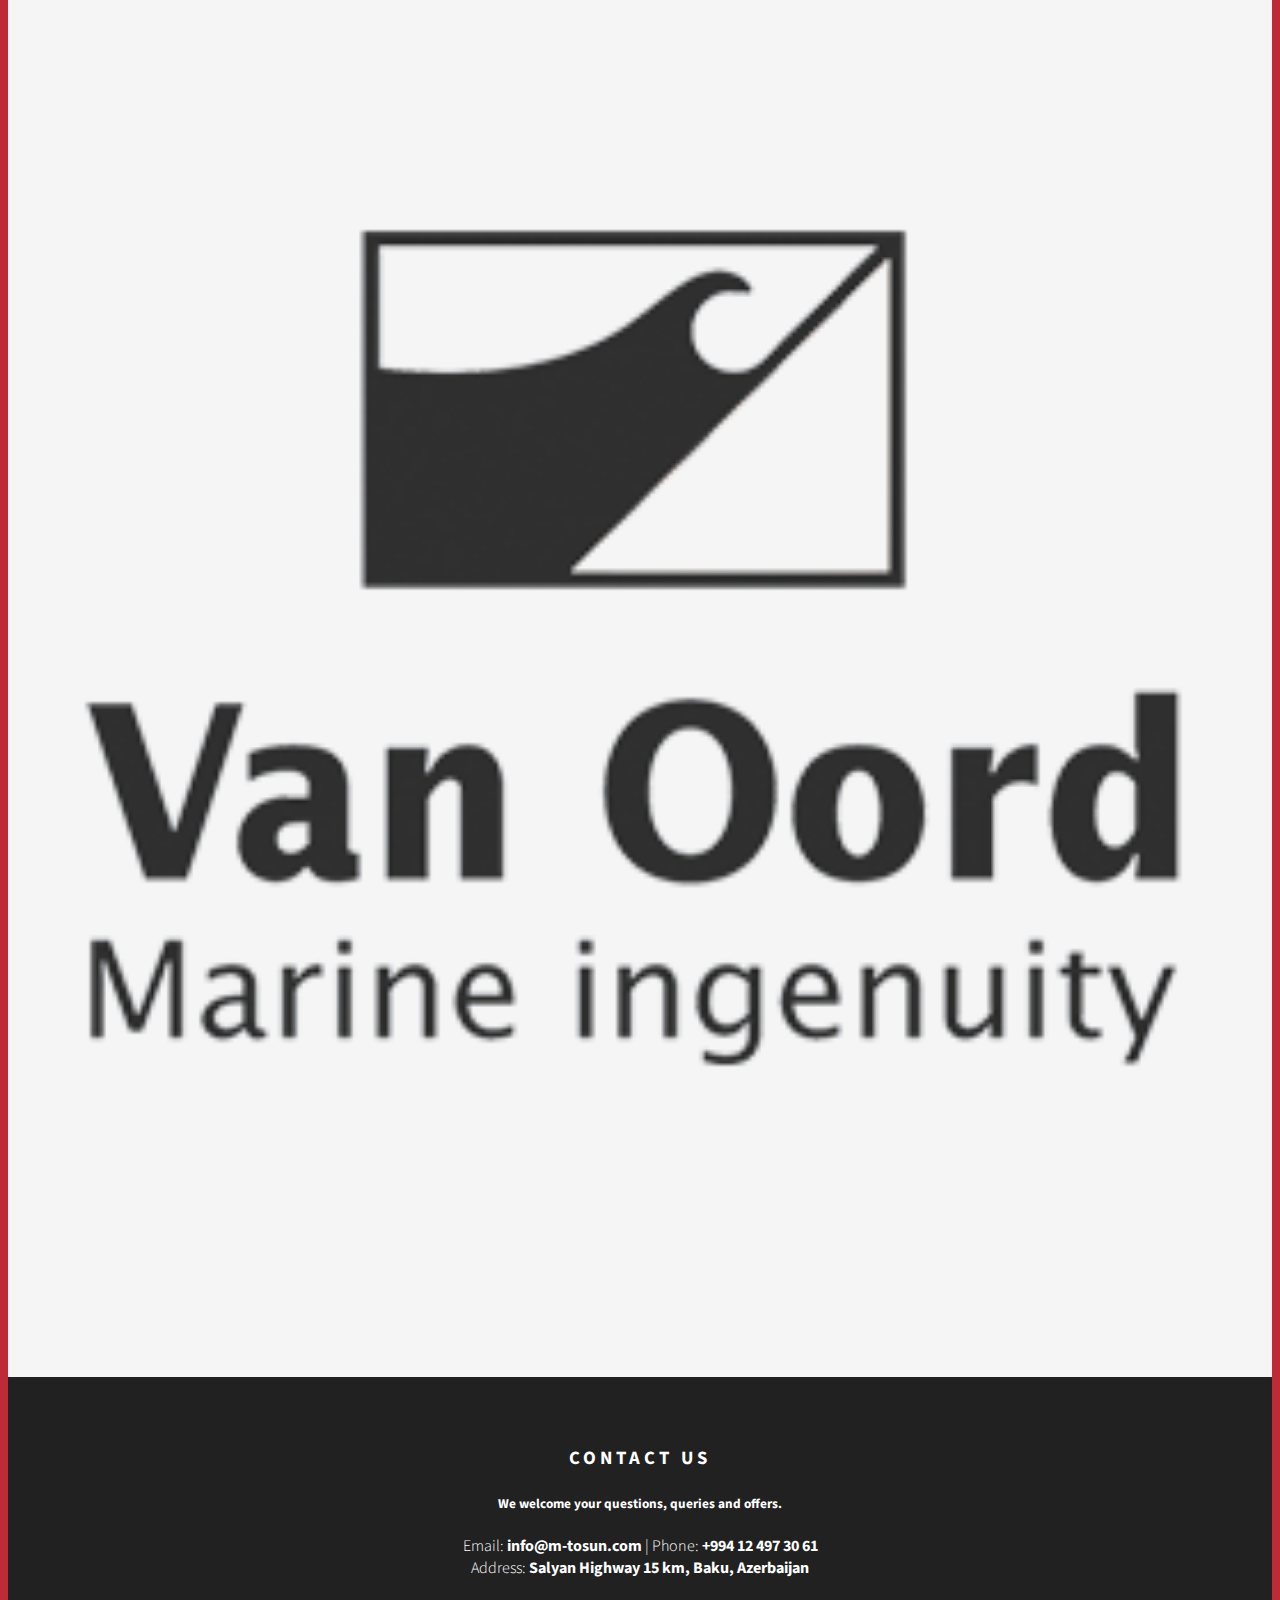
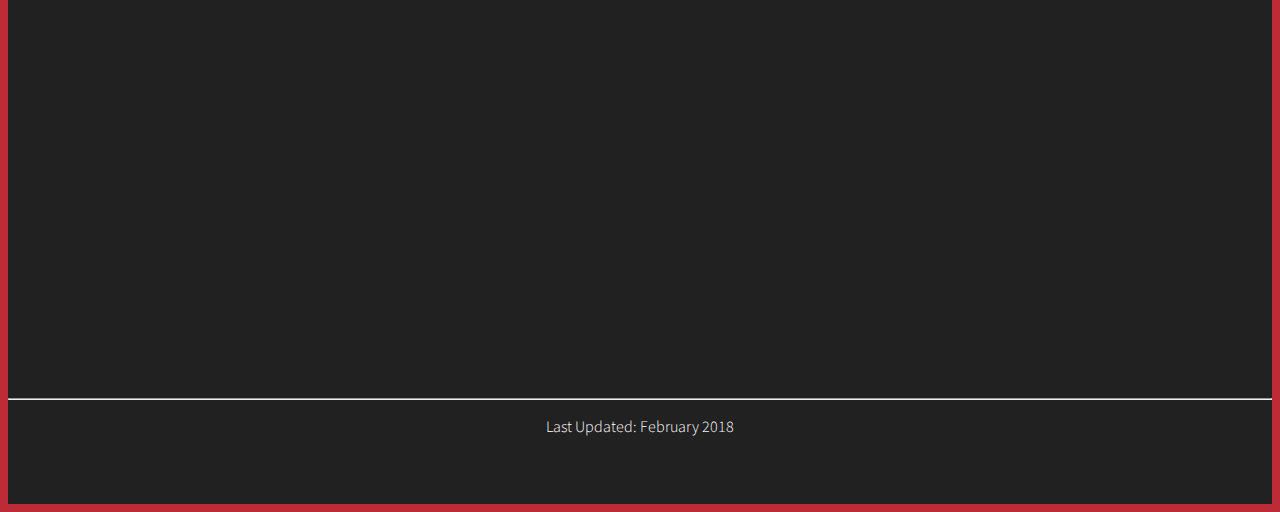
==== commit 94c14703: "graphs and animations" ====
--- a/index.html
+++ b/index.html
@@ -24,22 +24,20 @@
 	<!-- Fonts–––––––––––––––––––––––––––––––––––––––– -->
 	<link href="https://fonts.googleapis.com/css?family=Roboto+Slab:700|Source+Sans+Pro:300,300i,700" rel="stylesheet">
 
-	<!-- CSS
-	–––––––––––––––––––––––––––––––––––––––––––––––––– -->
+	<!-- CSS–––––––––––––––––––––––––––––––––––––––––– -->
 	<link rel="stylesheet" href="css/normalize.css">
 	<link rel="stylesheet" href="css/skeleton.css">
 	<link rel="stylesheet" href="css/styles.css">
 	<link rel="stylesheet" href="css/carousel.css">
 
-	<!-- Favicon
-	–––––––––––––––––––––––––––––––––––––––––––––––––– -->
+	<!-- Favicon–––––––––––––––––––––––––––––––––––––– -->
 	<link rel="icon" type="image/png" href="images/favicon.png">
 	
-	<!-- Scripts
-	–––––––––––––––––––––––––––––––––––––––––––––––––– -->
+	<!-- Scripts–––––––––––––––––––––––––––––––––––––– -->
 	<script src="https://ajax.googleapis.com/ajax/libs/jquery/1.12.4/jquery.min.js" type="text/javascript" ></script>
 	<script src="https://maxcdn.bootstrapcdn.com/bootstrap/3.3.6/js/bootstrap.min.js" type="text/javascript"></script>
 	<script src="js/slick.js" type="text/javascript" charset="utf-8"></script>
+	<script src="js/jquery.numscroller-1.0.js"></script>
 
 </head>
 
@@ -59,27 +57,31 @@
 </section>
 
 <section id="intro">
-	<div class="container">
+	<div class="container" id="intro-container">
 		<h3>Welcome to our site</h3>
 		<p>We have been serving the Caspian Sea offshore and maritime industry since 1996, with our high quality and economical engineering solutions.  We have a proven track record in ship-repair, modification, upgrade, (de)mobilisation, outfitting, structures, electrical systems, piping systems and much more.</p>
 
 		<div class="row">
 			<div class="four columns">
-				<h1>22+</h1>
+				<h1 class='numscroller' data-min='1' data-max='22' data-delay='5' data-increment='1'>22</h1>
 				<h4>years</h4>
 				<p>Founded in 1996, we have been in continuous, unbroken service under the same leadership ever since.</p>
 			</div>
 			<div class="four columns">
-				<h1>50+</h1>
+				<h1 class='numscroller' data-min='1' data-max='50' data-delay='5' data-increment='1'>50</h1>
 				<h4>vessels</h4>
 				<p>We have completed major repairs, upgrades and full maintenance services for more than 50 vessels and counting.</p>
 			</div>
 			<div class="four columns">
-				<h1>1200+</h1>
+				<h1 class='numscroller' data-min='1' data-max='1200' data-delay='5' data-increment='10'>1200</h1>
 				<h4>containers</h4>
 				<p>A small part of our business is fabrication, modification/repair of containers, boxes and skips, yet our achievements are still notable.</p>
 			</div>
 		</div>
+		
+		<h4>Experience with all ship types</h4>
+		
+		<div class="g-chart"></div>
 	</div>
 </section>
 
@@ -111,7 +113,7 @@
 				<p>Fabrication and repair of products and systems for the energy industry: offshore containers, piping and structures.</p>
 			</div>
 			<div class="four columns">
-				<h5>Various Steel Work</h5>
+				<h5>Metal Fabrication</h5>
 				<p>Additionally, we can provide engineering solutions for various steel applications: fabrication, modification and repair.</p>
 			</div>
 		</div>
@@ -184,56 +186,7 @@
 
 	</div>
 
-	<script>
-		$(document).ready(function(){
-			$('.customer-logos').slick({
-				slidesToShow: 5,
-				slidesToScroll: 1,
-				autoplay: true,
-				autoplaySpeed: 1500,
-				arrows: false,
-				dots: false,
-					pauseOnHover: false,
-					responsive: [{
-					breakpoint: 768,
-					settings: {
-						slidesToShow: 4
-					}
-				}, {
-					breakpoint: 520,
-					settings: {
-						slidesToShow: 3
-					}
-				}]
-			});
-		});
-	</script>
 	
-	<script>
-	// Get the modal
-	var modal = document.getElementById('myModal');
-	
-	// Get the <span> element that closes the modal
-	var span = document.getElementsByClassName("close")[0];
-	
-	// Open modal on load
-    $(window).on('load',function(){
-        $('#myModal').modal('show');
-    });
-
-	// When the user clicks on <span> (x), close the modal
-	span.onclick = function() {
-	    modal.style.display = "none";
-	}
-	
-	// When the user clicks anywhere outside of the modal, close it
-	window.onclick = function(event) {
-	    if (event.target == modal) {
-	        modal.style.display = "none";
-	    }
-	}
-	
-	</script>
 		
 	</div>
 </section>
@@ -252,5 +205,13 @@
 	</div>
 </section>
 
+<!-- Scripts–––––––––––––––––––––––––––––––––––––– -->
+
+<script src="js/customerlogos.js"></script>
+<script src="js/modalpopup.js"></script>
+<script src="js/vessels-reveal.js"></script>
+<script src="js/d3.min.js"></script>
+<script src="js/shiptypes.js"></script>
+
 </body>
 </html>--- a/css/styles.css
+++ b/css/styles.css
@@ -10,6 +10,12 @@
 		letter-spacing:4px;
 		text-align:center;
 	}
+	
+button[disabled] {
+    border-color: #ccc;
+    color: #ccc;
+    text-shadow:none;
+}
 
 #header {
 	text-align:center;
@@ -20,6 +26,11 @@
 	#header #mp-logo {
 		width:150px;
 	}
+	
+	#header #op-logo {
+		width:100px;
+		padding-right:10px;
+	}
 
 	#header #mp-company-name {
 		font-family:"Roboto Slab", "Bookman Old Style";
@@ -27,8 +38,19 @@
 		margin:0;
 	}
 	
+	#header #op-company-name {
+		font-family:"Roboto Slab", "Bookman Old Style";
+		font-weight:bold;
+		margin:0;
+		font-size:4.0rem;
+	}
+	
 	#header #mp-company-descriptor {
 		letter-spacing:2px;
+	}
+	
+	#header #op-company-descriptor {
+		margin-bottom:0;
 	}
 	
 	#header #mp-parent-company {
@@ -52,25 +74,91 @@
 		border-top: 1px solid #E1E1E1;
 		margin:20px auto 0 auto;
 	}
-
-#header #mininavbar {
+	
+	#header #header-table {
 		margin:0 auto 0 auto;
 	}
-
-	#header-title td {
-		border:none;
-		text-align:center;
-	}
-	
-	#header-title h1, h3, h6 {
-		margin:0px;
-		padding-bottom:0px;
+	
+		#header #header-table td {
+			padding:0;
+			text-align:center;
+			border-bottom:none;
+		}
+	
+	#header #nav-bar {
+		max-width:555px;
+		margin-left:auto;
+		margin-right:auto;
+		padding-top:30px;
+	}
+	
+		#header #nav-bar a {
+			background:#BD2B36;
+			border-color: #BD2B36;
+			color: #F5F5F5;
+			width:100%;
+		}
+		
+		#header #nav-bar a:hover {
+			background:#E53935;
+			border-color: #BD2B36;
+			color: #F5F5F5;
+		}
+		
+		
+#page-contents {
+	padding:10px 0 100px 0;
+	background:#F5F5F5;
+}
+
+	#page-contents #page-title {
+		font-weight:bold;
+		text-transform:uppercase;
+		margin-top:40px;
+		text-align:center;
+	}
+	
+	#page-contents #page-date{
+		text-align:center;
+	}
+
+	#page-contents a {
+		color:#BD2B36;
+		text-decoration:none;
+		font-weight:bold;
+	}
+	
+	#page-contents a:hover {
+		color:#E37364;
+	}
+	
+	#page-contents form input:focus {
+		border-color: #222;
+	}
+	
+	#page-contents form textarea:focus {
+		border-color: #222;
+	}
+	
+	#page-contents form input.button{
+		background:#BD2B36;
+		border-color: #BD2B36;
+		color: #F5F5F5;
+		width:100%;
+	}
+		
+	#page-contents form input.button:hover {
+		background:#E53935;
+		border-color: #BD2B36;
+		color: #F5F5F5;
 	}
 	
 #intro {
 	background:#212121;
 	color:#fff;
 	padding-top:50px;
+	padding-bottom:30px;
+	text-align:center;
 }
 
 	#intro .row {
@@ -91,7 +179,7 @@
 	}
 	
 	#intro .row .four.columns h4 {
-		text-transform:uppercase;
+		text-transform:capitalize;
 	}
 	
 #business-areas {
@@ -100,10 +188,32 @@
 		padding-bottom:50px;
 }
 
+	#business-areas h5 {
+		font-weight:bold;
+	}
+
+#history {
+	background:#AD2B36;
+	height:200px;
+	display:none;
+}
+
+#vessels {
+	background:#BD2B36;
+	height:200px;
+	display:none;
+}
+
+#containers {
+	background:#B45B36;
+	height:200px;
+	display:none;
+}
+
 #proj {
 	background:#F5F5F5;
 	padding-top:50px;
-		padding-bottom:50px;
+	padding-bottom:50px;
 }
 
 	#proj img {
@@ -115,7 +225,7 @@
 	background:#BD2B36;
 	padding-top:50px;
 	color:#f5f5f5;
-		padding-bottom:50px;
+	padding-bottom:50px;
 }
 
 	#cert .row {
@@ -146,4 +256,118 @@
 
 #proj .customer-logos.slider img {
 	border:0px;
-}+}
+
+.count:after {
+	content:"+";
+}
+
+.map-responsive {
+    overflow:hidden;
+    padding-bottom:31.25%;
+    position:relative;
+    height:0;
+    text-align:center;
+    margin-left:auto;
+    margin-right:auto;
+}
+
+.map-responsive iframe {
+    left:0;
+    top:0;
+    height:100%;
+    width:100%;
+    max-height:300px;
+    position:absolute;
+}
+
+
+.modal {
+    display: none; /* Hidden by default */
+    position: fixed; /* Stay in place */
+    z-index: 1; /* Sit on top */
+    left: 0;
+    top: 0;
+    width: 100%; /* Full width */
+    height: 100%; /* Full height */
+    overflow: auto; /* Enable scroll if needed */
+    background-color: rgb(0,0,0); /* Fallback color */
+    background-color: rgba(0,0,0,0.4); /* Black w/ opacity */
+}
+
+/* Modal Content/Box */
+.modal-content {
+    background-color: #fefefe;
+    margin: 15% auto; /* 15% from the top and centered */
+    padding: 20px;
+    border: 1px solid #888;
+    max-width: 60%; /* Could be more or less, depending on screen size */
+    text-align:center;
+}
+
+.modal-content .modal-h3 {
+	letter-spacing:normal;
+	text-transform:none;
+}
+
+/* The Close Button */
+.close {
+    color: #aaa;
+    float: right;
+    font-size: 28px;
+    font-weight: bold;
+}
+
+.close:hover,
+.close:focus {
+    color: black;
+    text-decoration: none;
+    cursor: pointer;
+}
+
+
+  .g-num {
+    fill:#fff;
+  }
+
+  .g-labels {
+    fill: white;
+    font-weight: bold;
+    font-size: 13px;
+  }
+
+  .axis line {
+    fill: none;
+    stroke: #fff;
+    stroke-dasharray: 2px 3px;
+    shape-rendering: crispEdges;
+    stroke-width: 1px;
+  }
+
+  .axis text {
+    font-size: 13px;
+    pointer-events: none;
+    fill: #fff;
+    text-anchor: end !important;
+  }
+
+  .domain {
+		display: none;
+  }
+
+  .y.axis text {
+    text-anchor: end !important;
+    font-size:14px;
+    fill: #fff;
+  }
+
+  .y.axis line {
+    display: none;
+  }
+
+  .g-baseline line {
+    stroke:#000;
+    stroke-width: 1px;
+    stroke-dasharray:none;
+  }
+
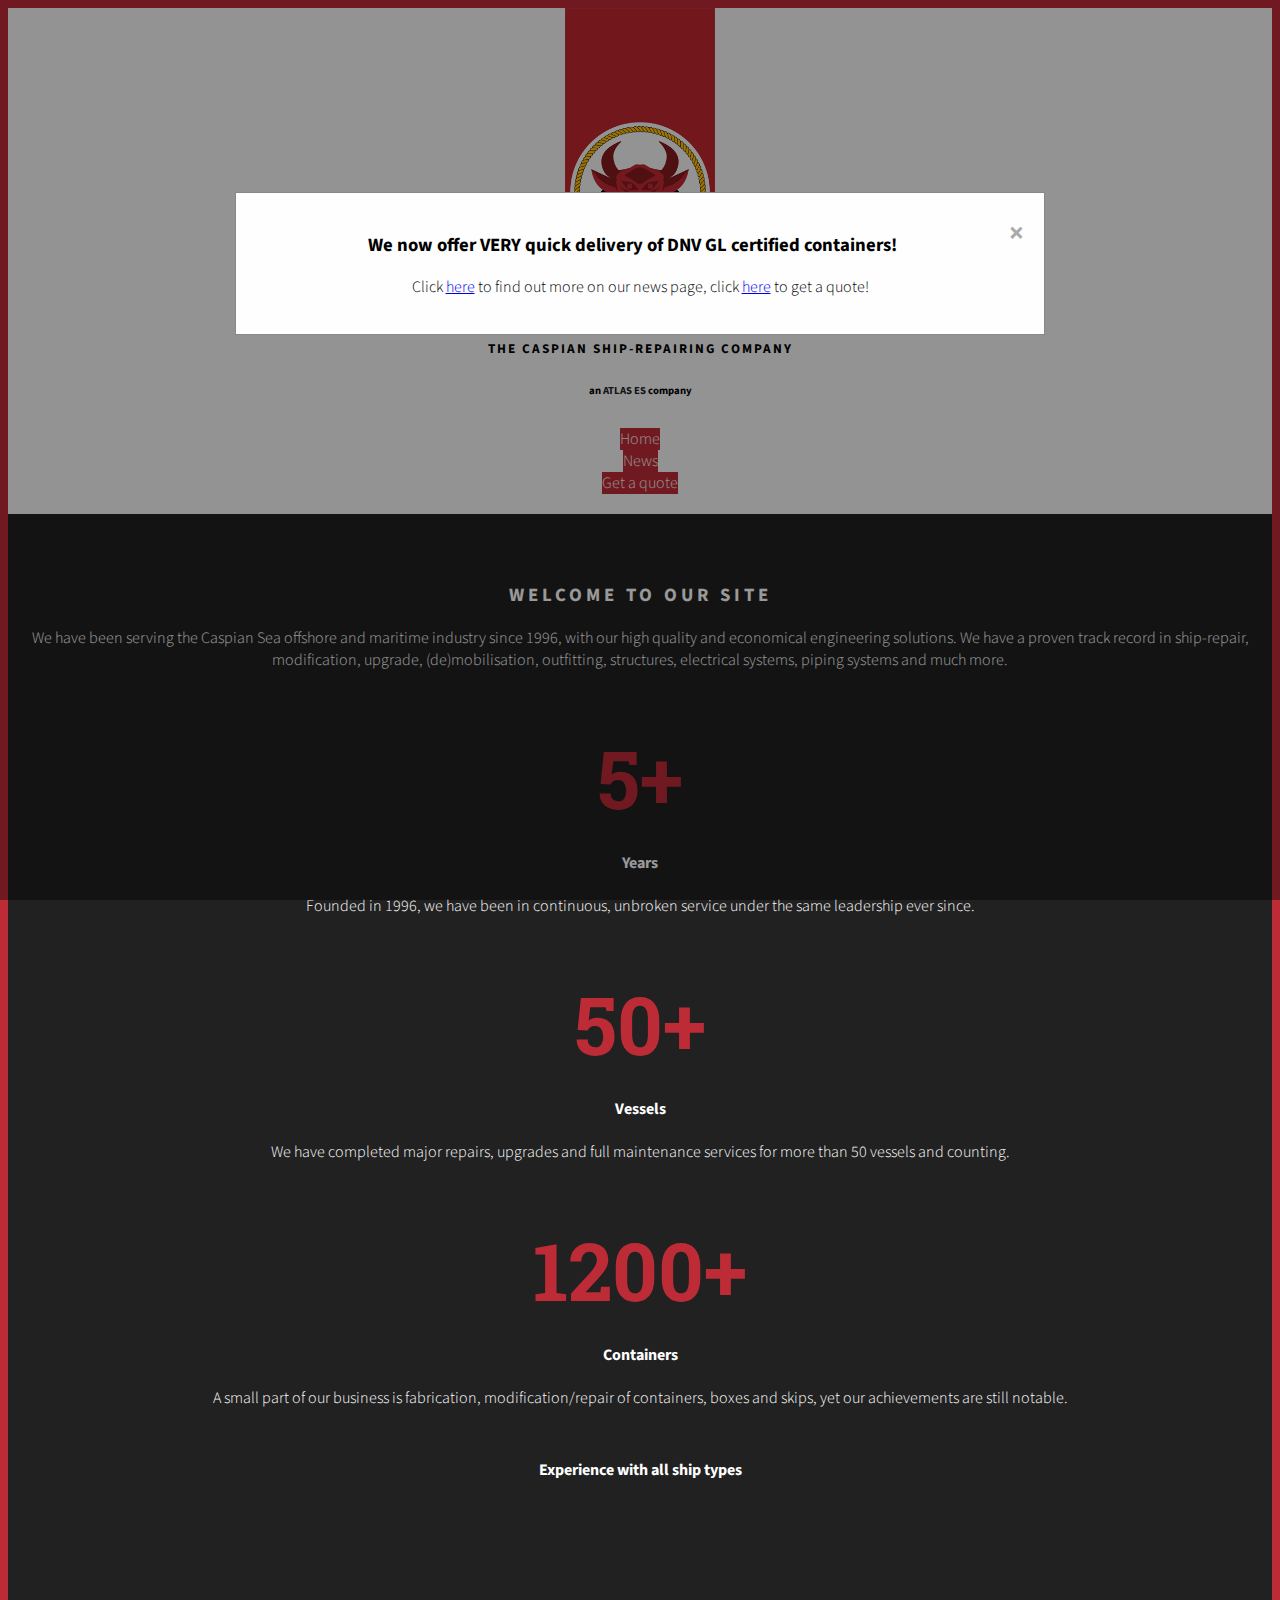
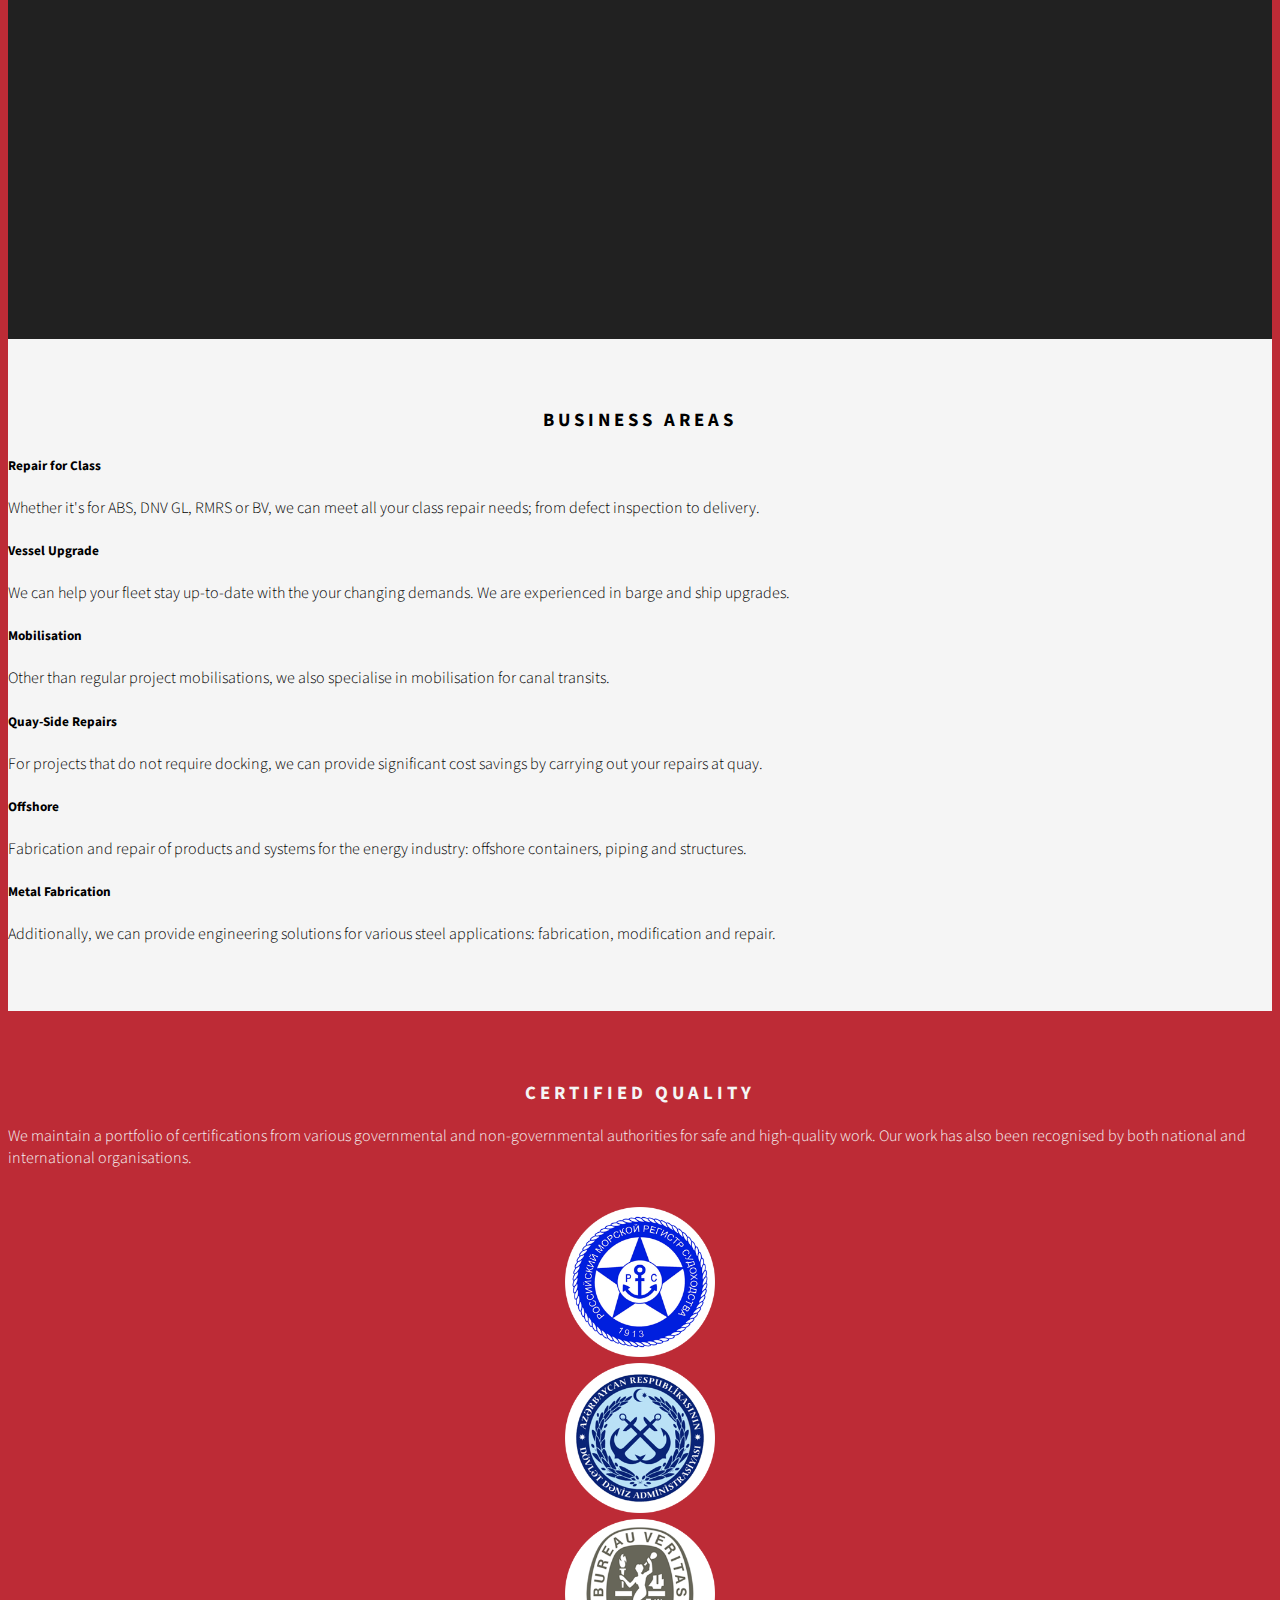
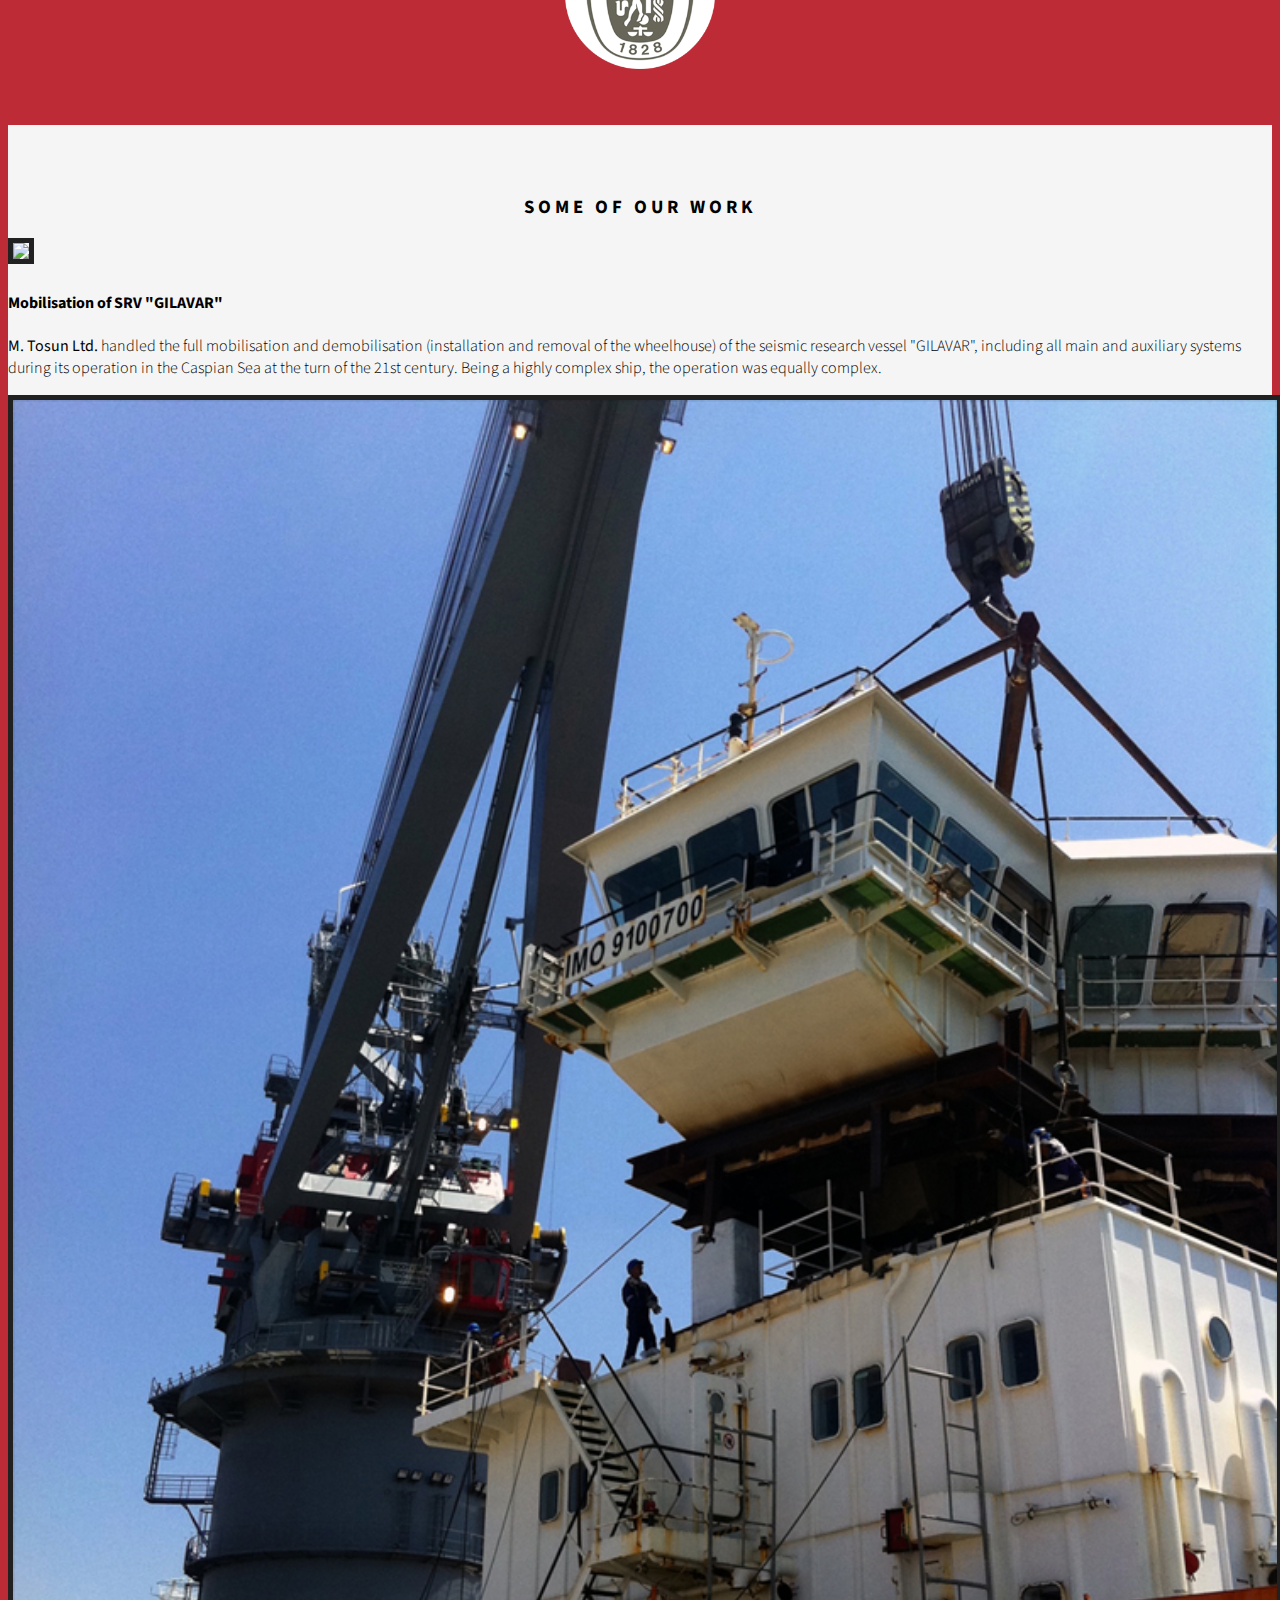
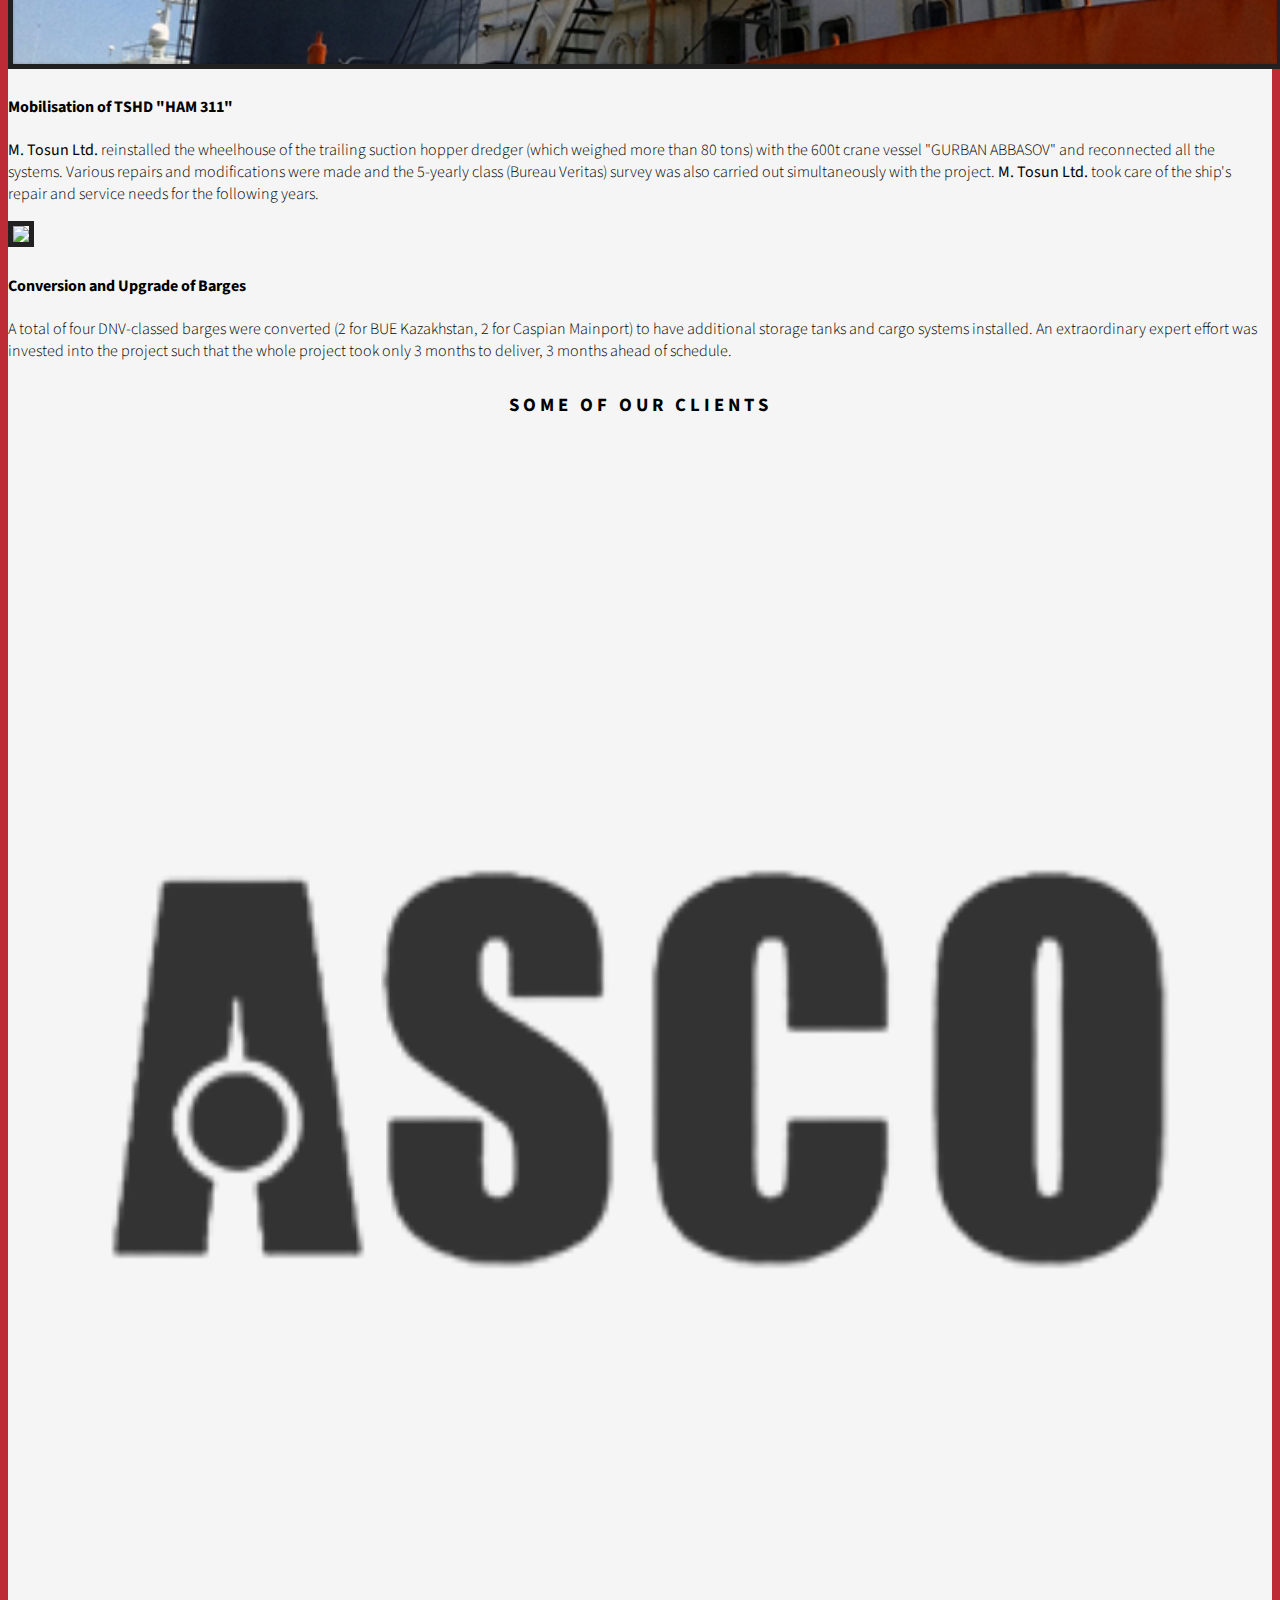
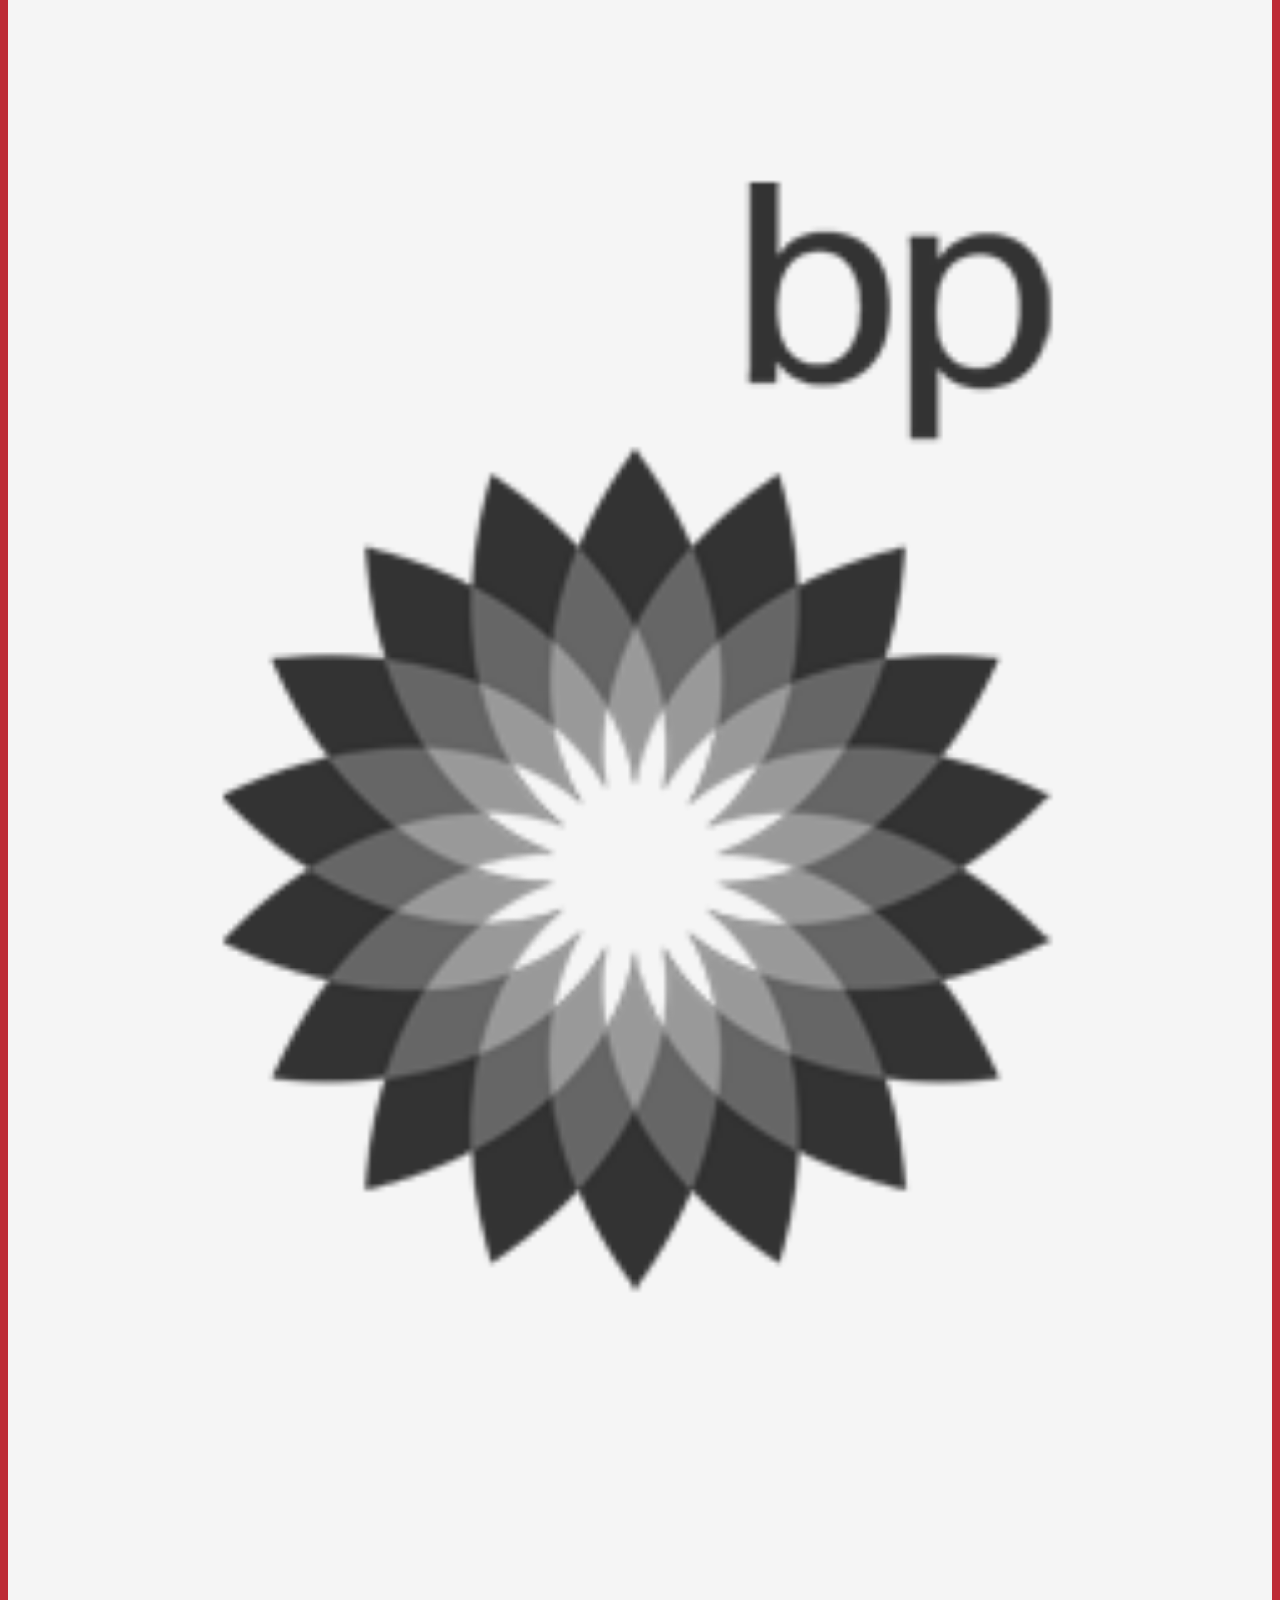
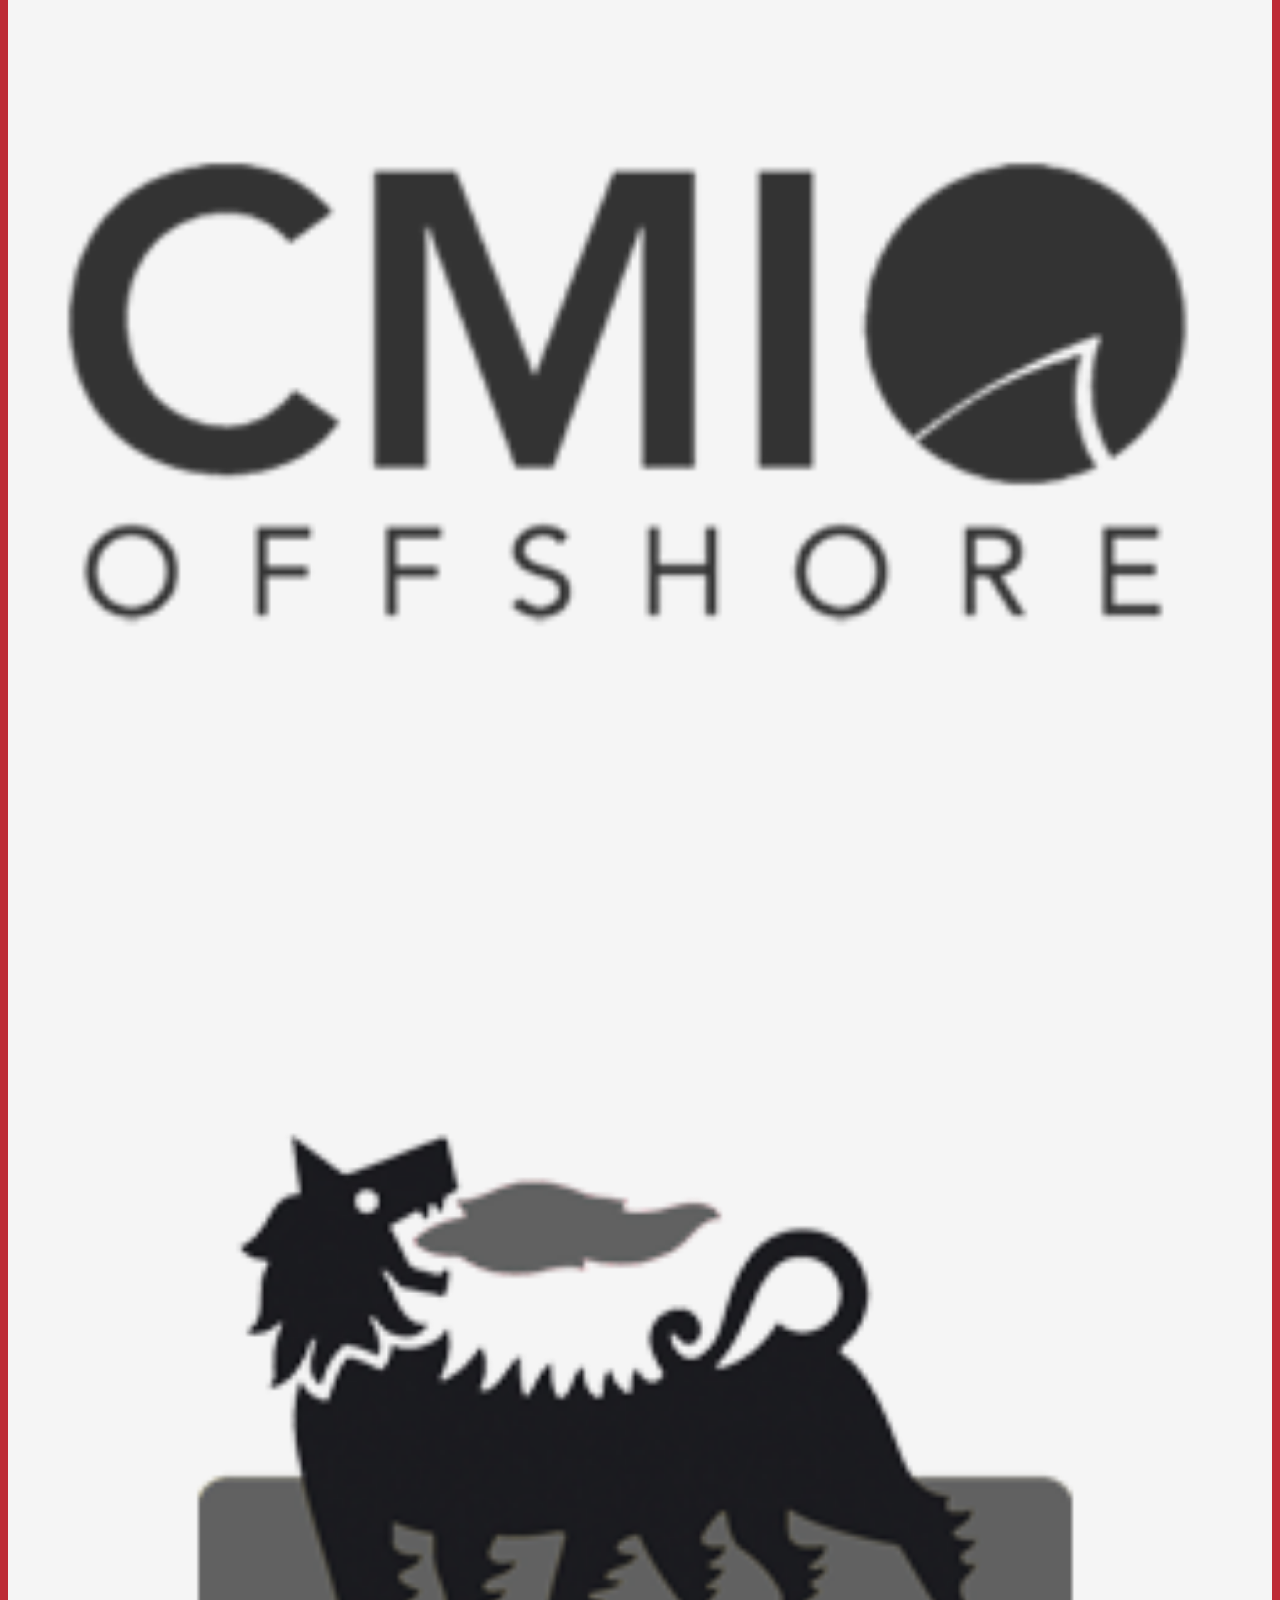
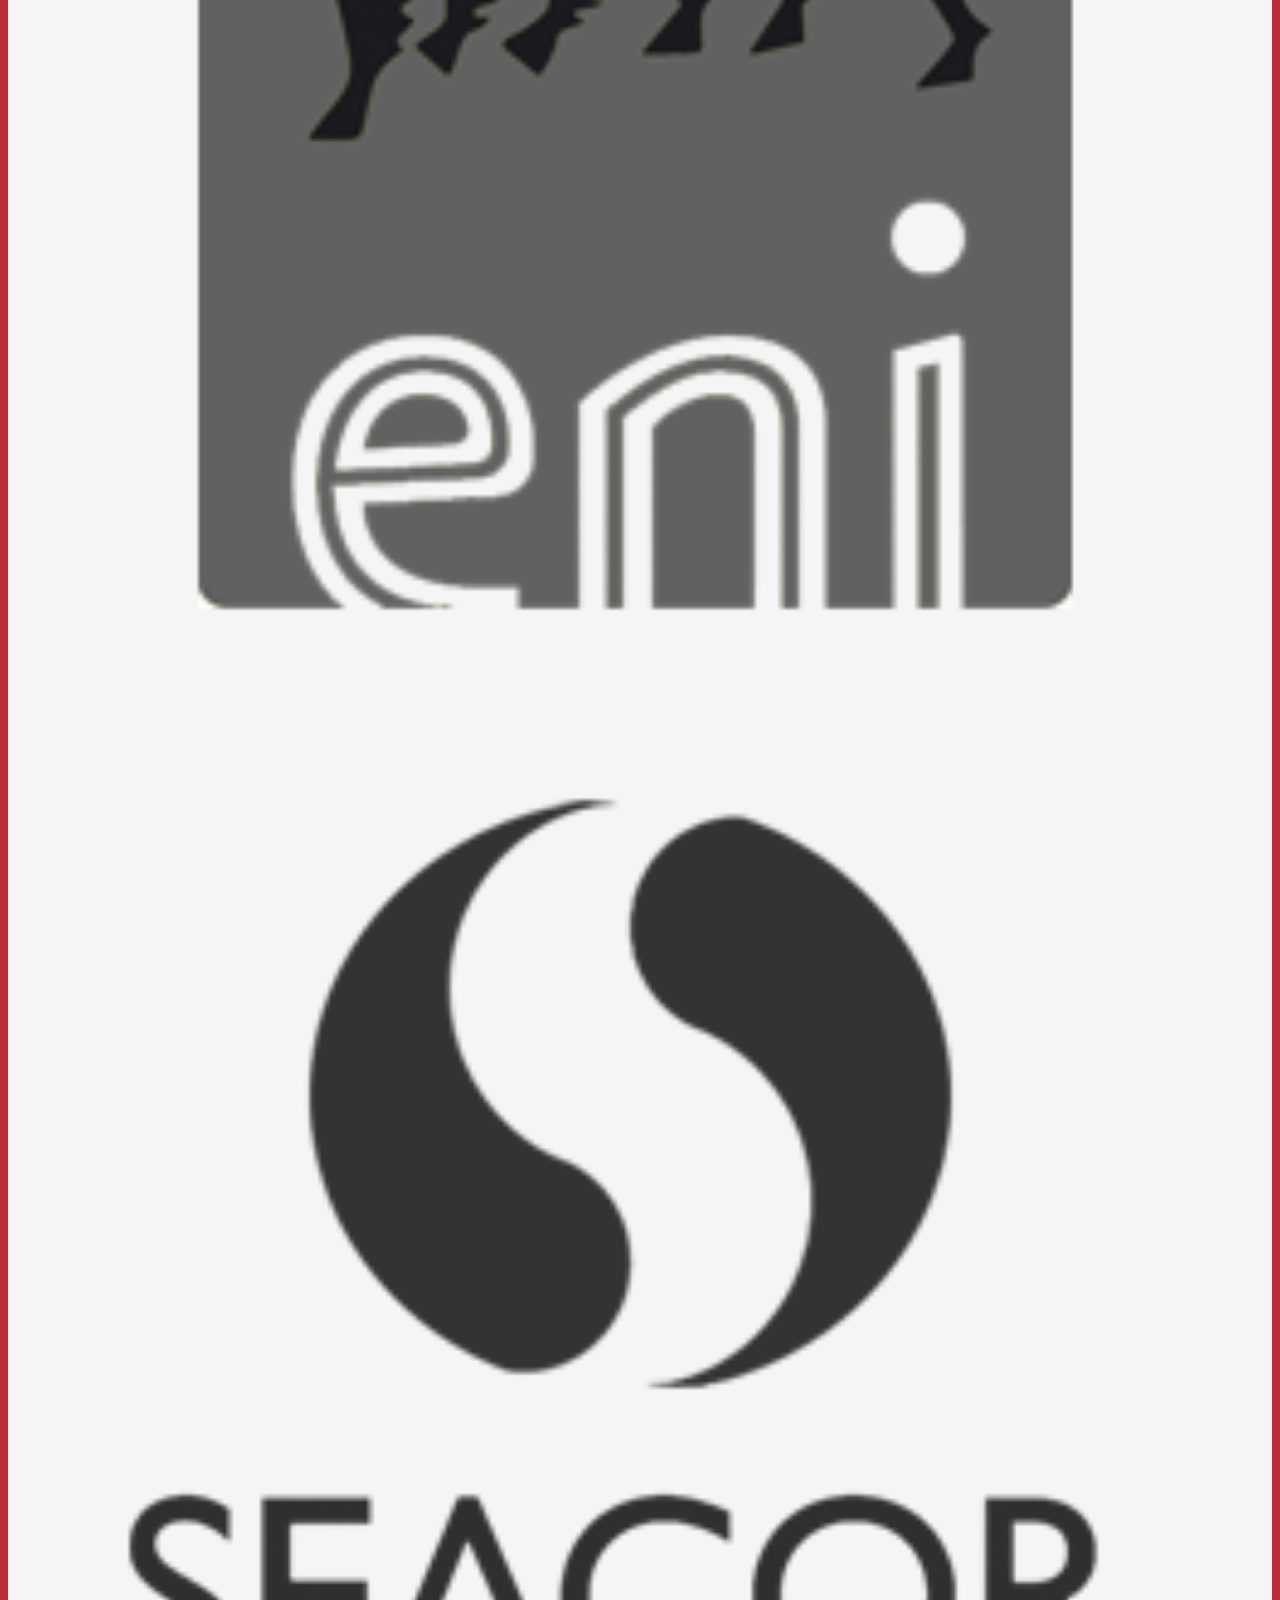
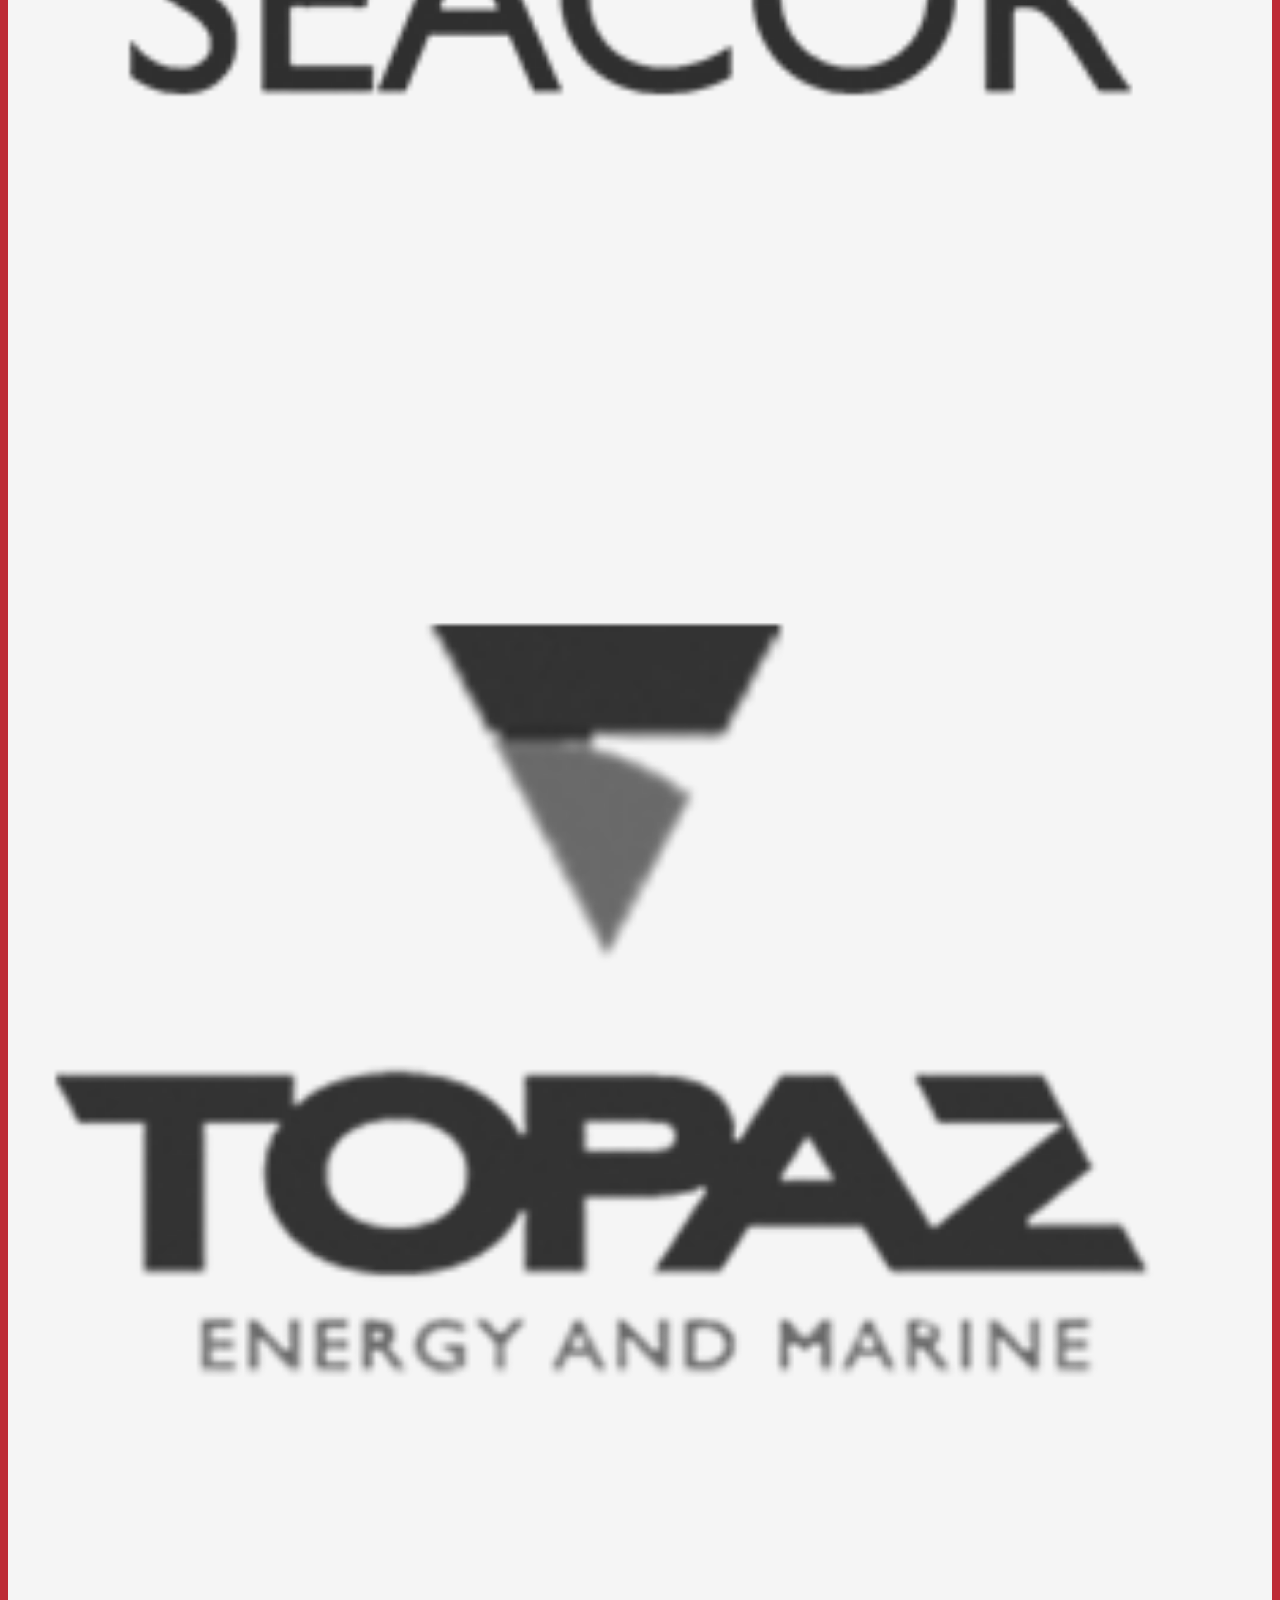
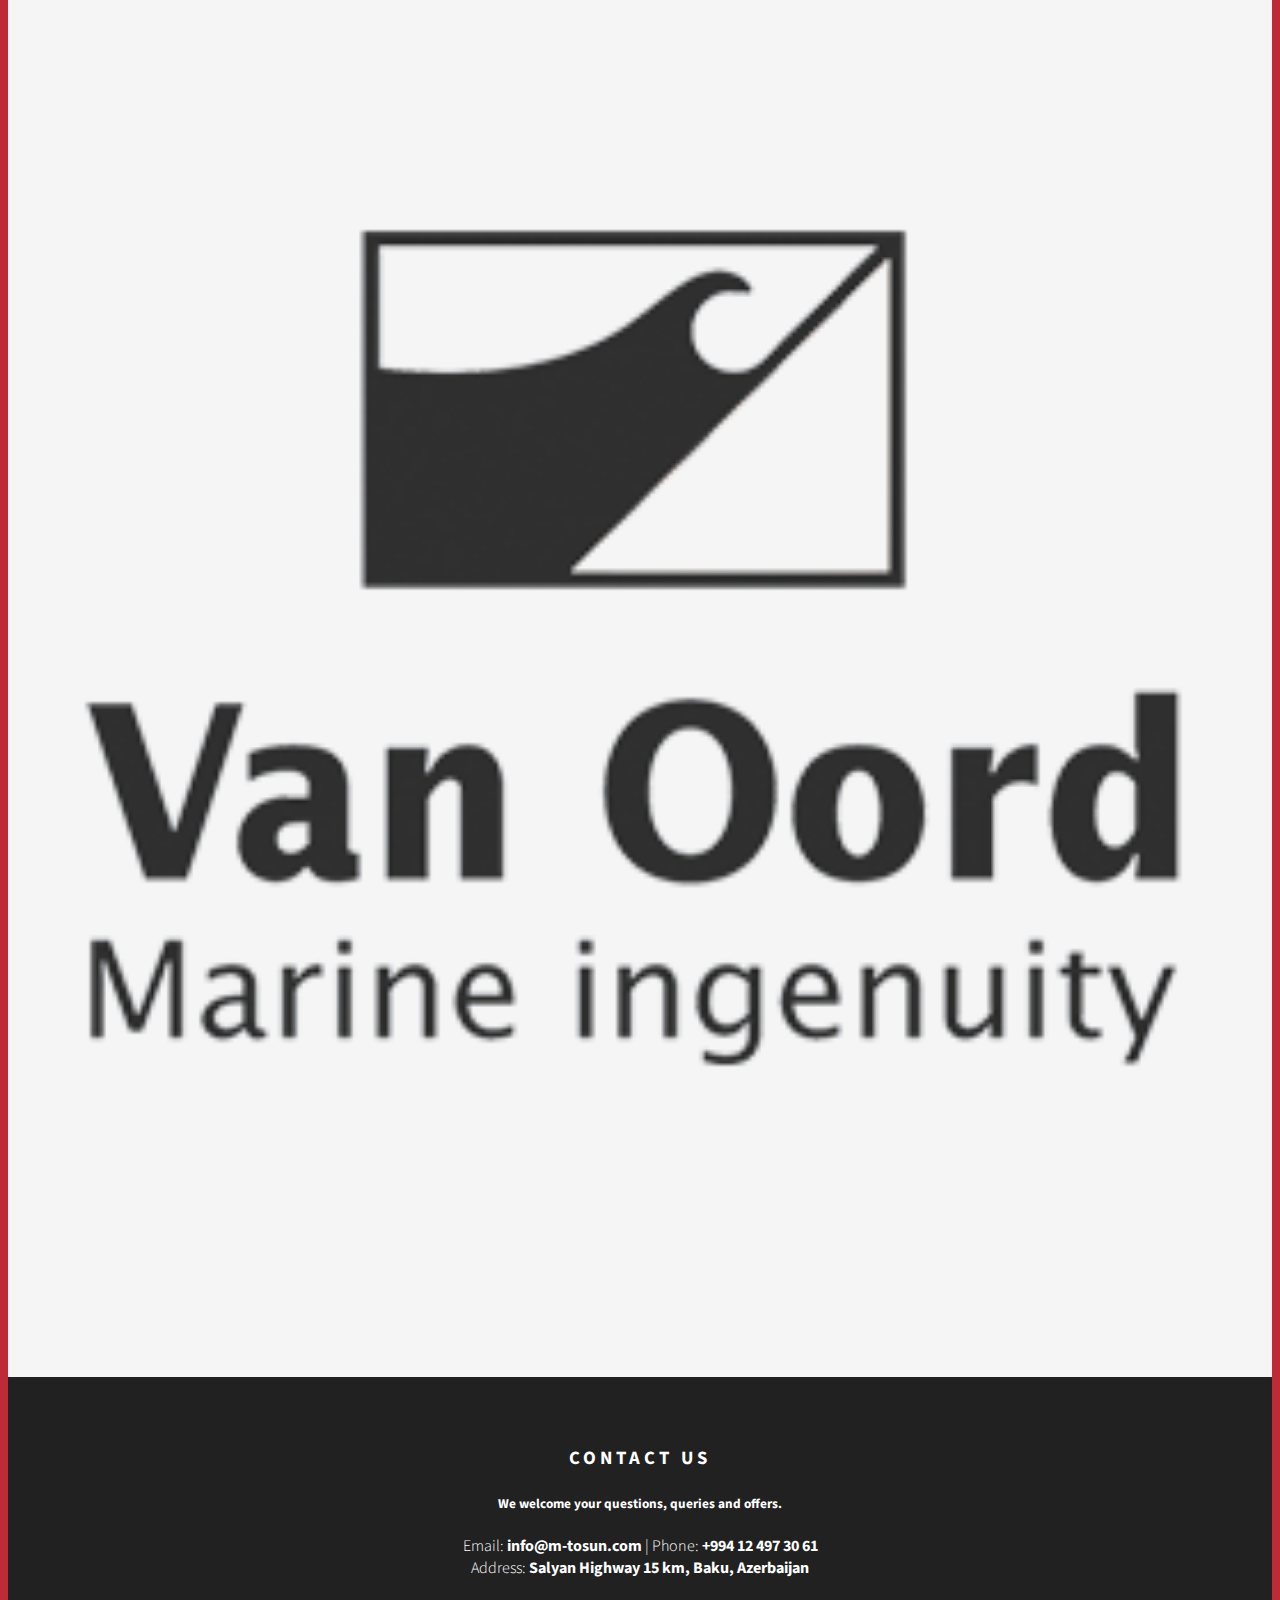
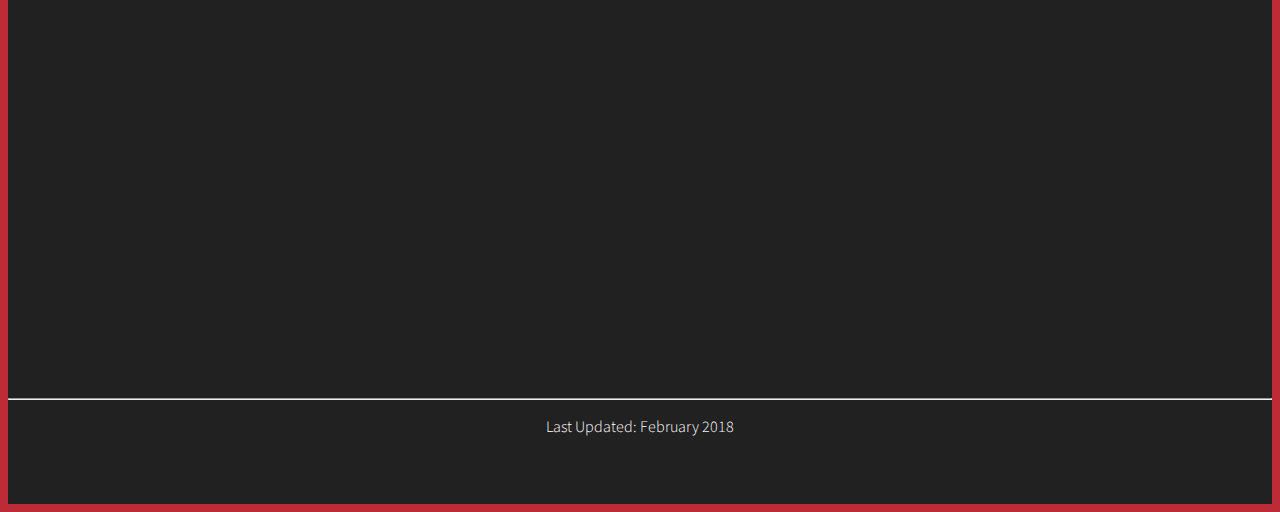
==== commit a2860e2e: "correction" ====
--- a/index.html
+++ b/index.html
@@ -37,7 +37,7 @@
 	<script src="https://ajax.googleapis.com/ajax/libs/jquery/1.12.4/jquery.min.js" type="text/javascript" ></script>
 	<script src="https://maxcdn.bootstrapcdn.com/bootstrap/3.3.6/js/bootstrap.min.js" type="text/javascript"></script>
 	<script src="js/slick.js" type="text/javascript" charset="utf-8"></script>
-	<script src="js/jquery.numscroller-1.0.js"></script>
+	<script src="js/numscroller-1.0.js"></script>
 
 </head>
 
--- a/css/styles.css
+++ b/css/styles.css
@@ -258,7 +258,7 @@
 	border:0px;
 }
 
-.count:after {
+.numscroller:after {
 	content:"+";
 }
 
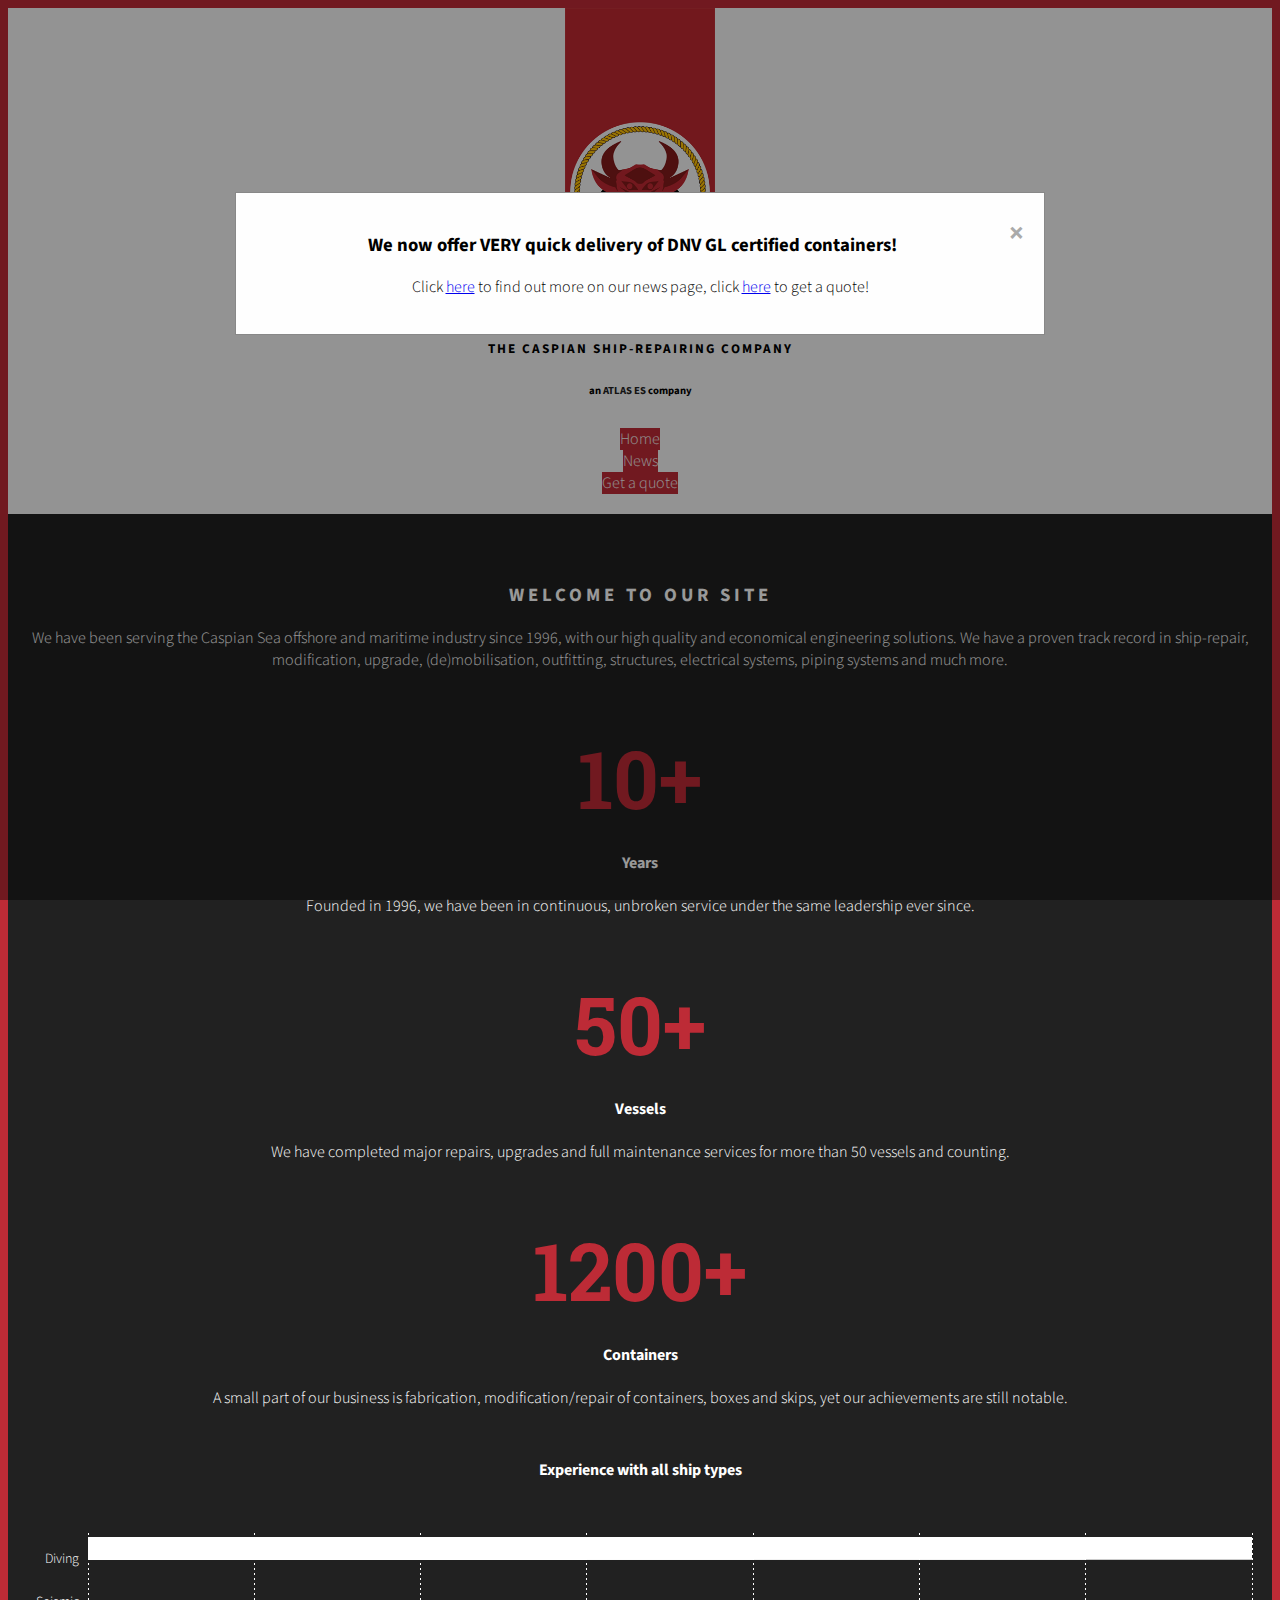
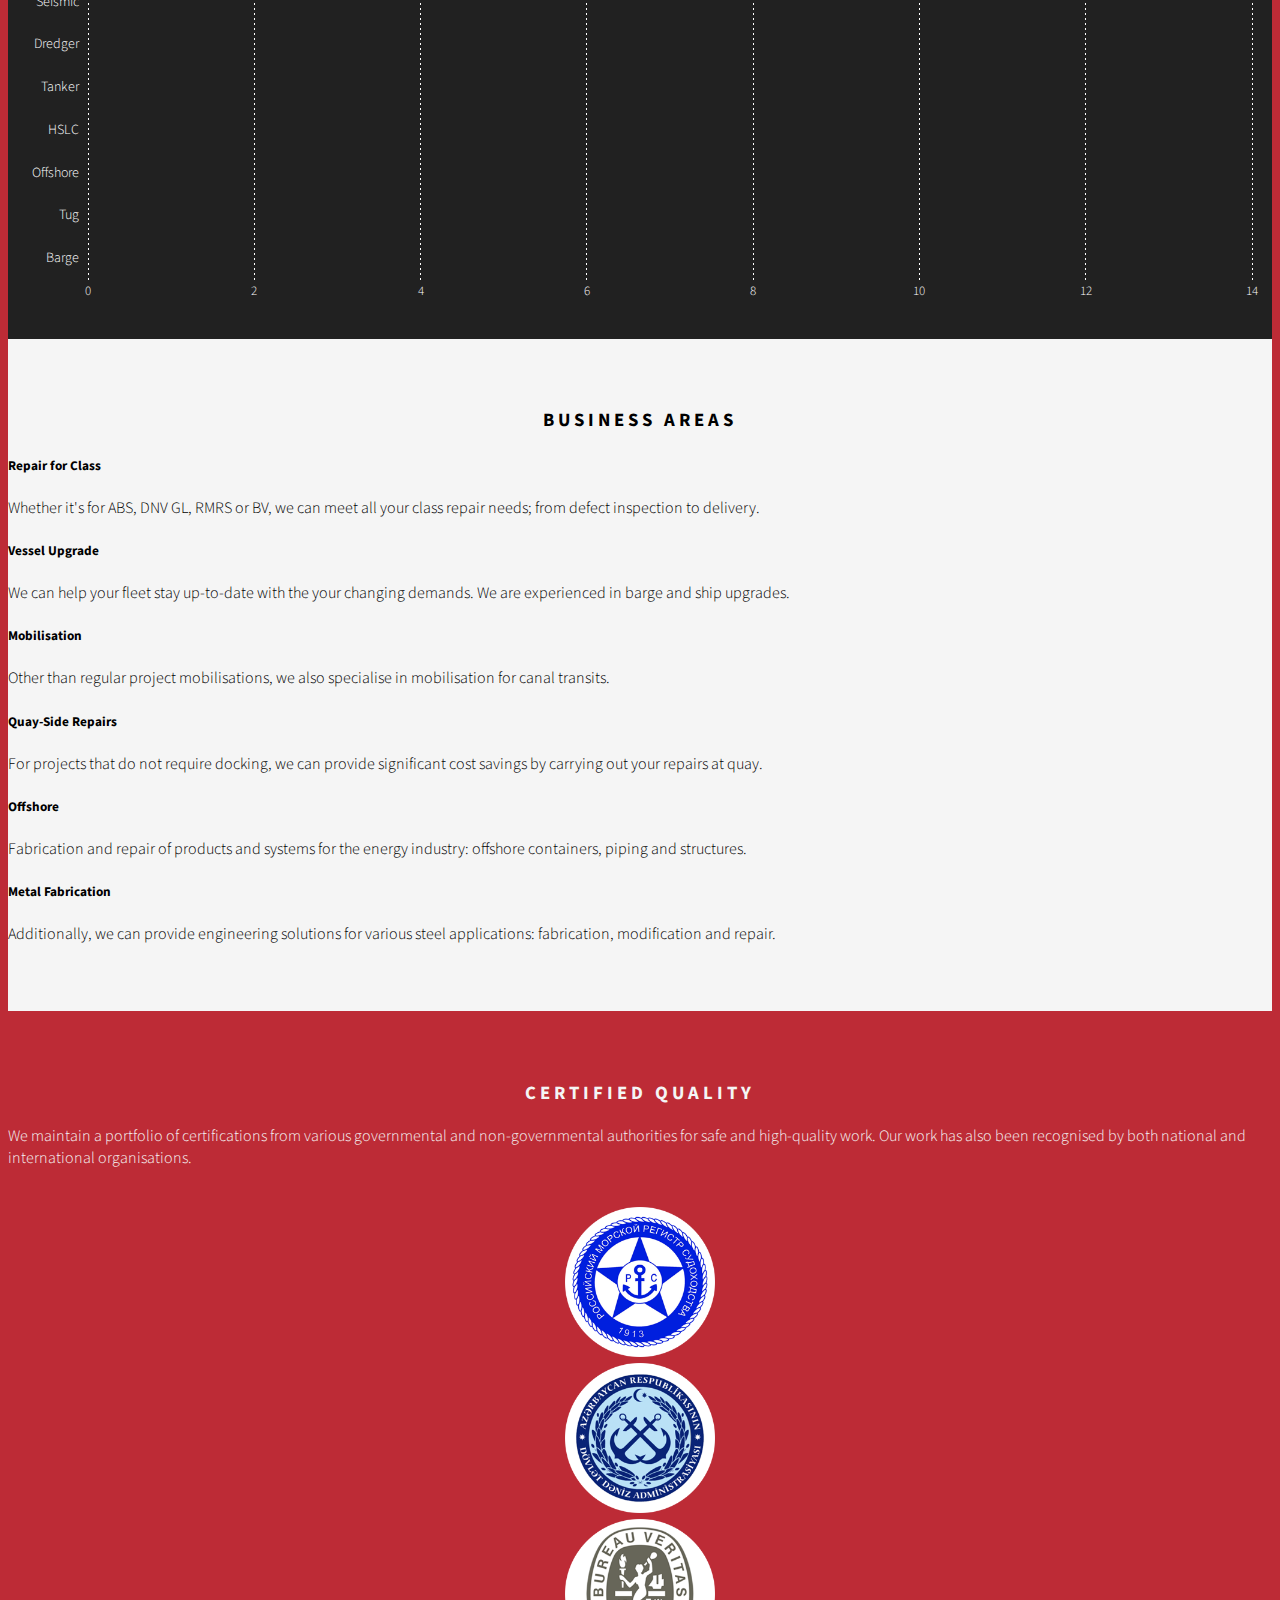
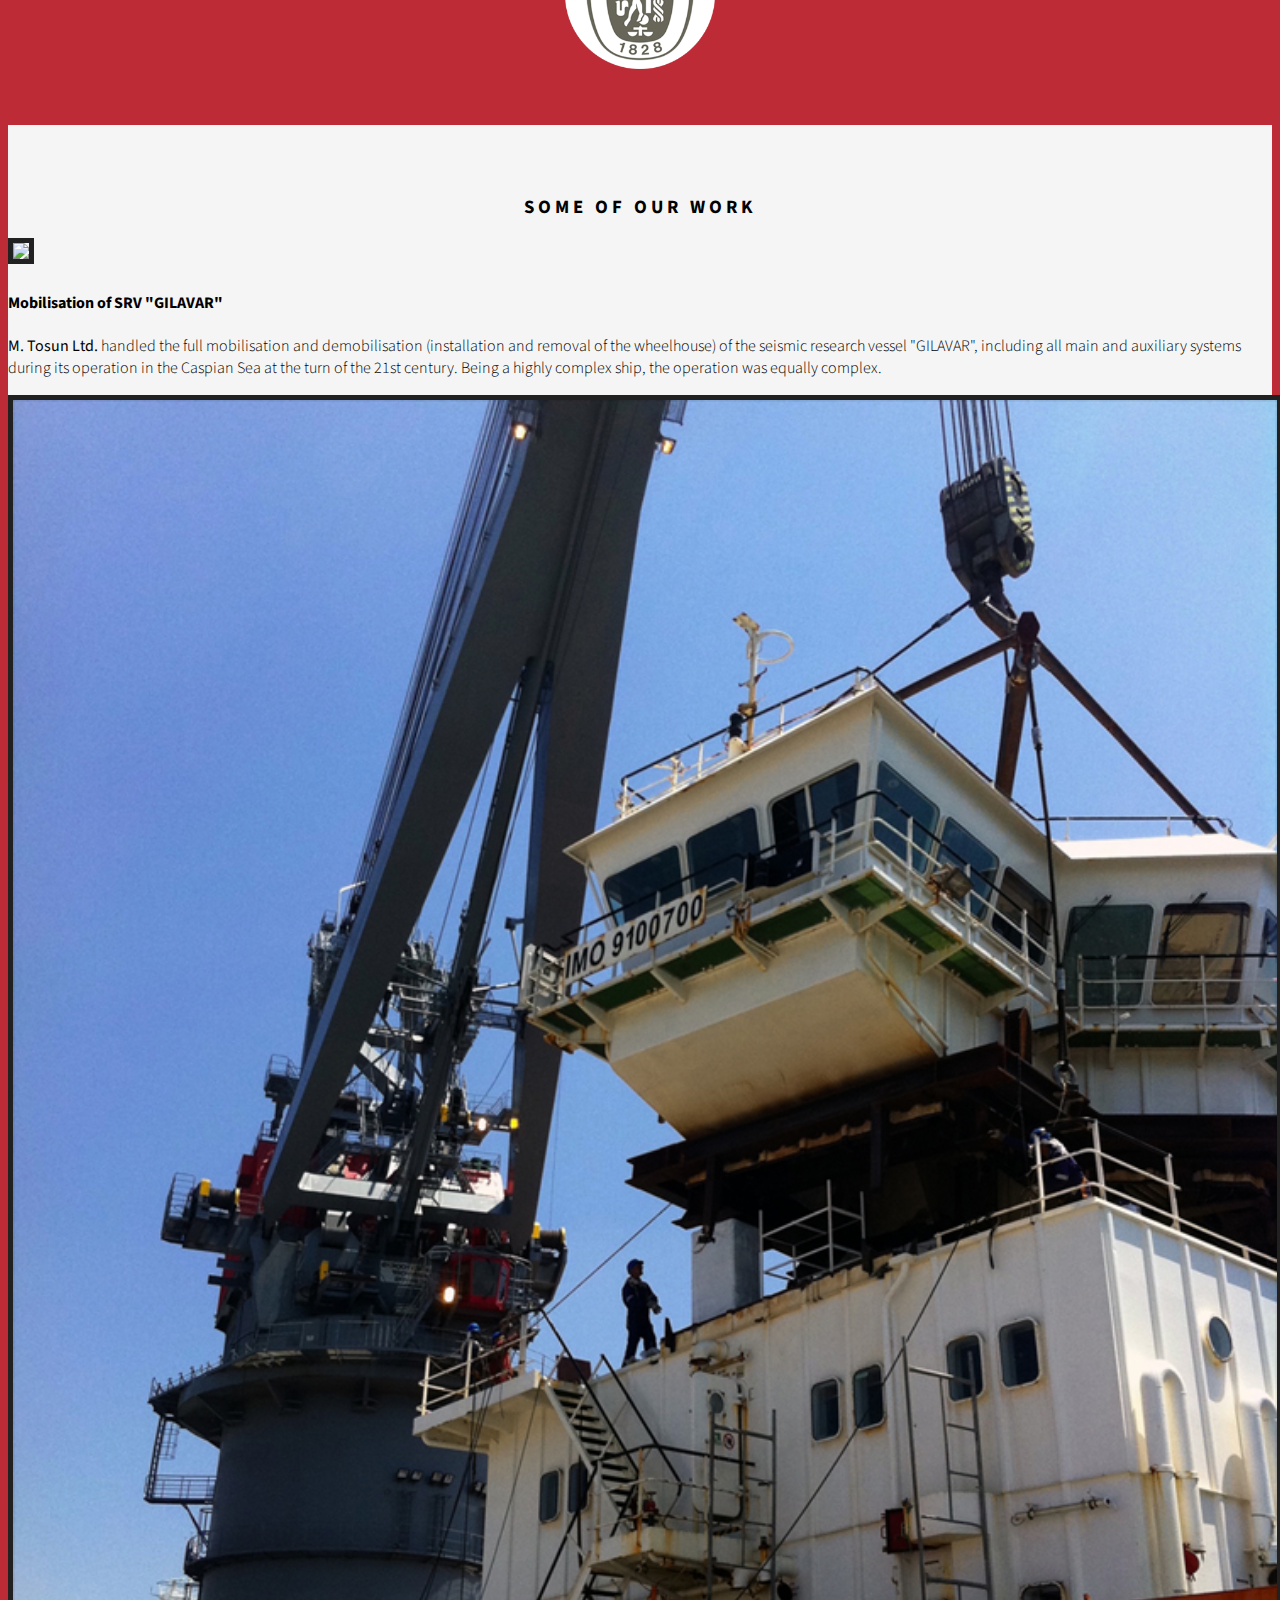
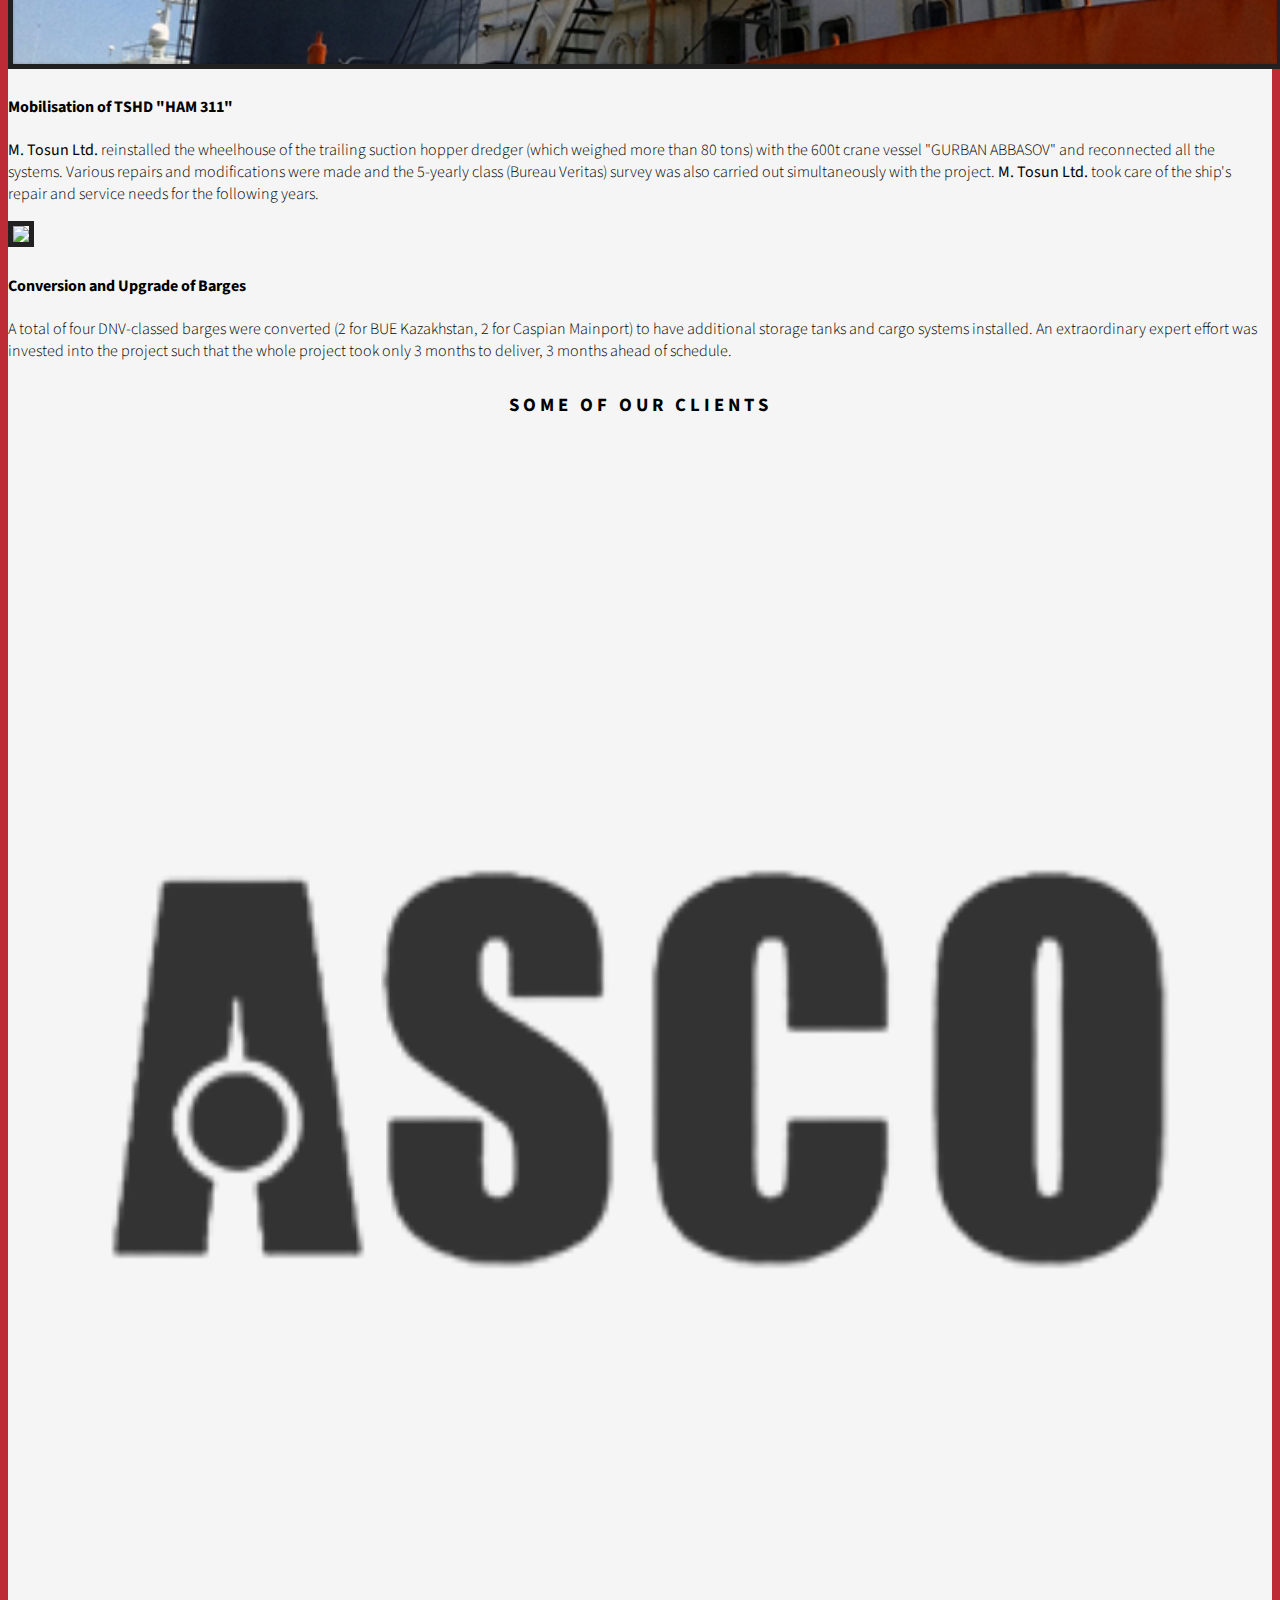
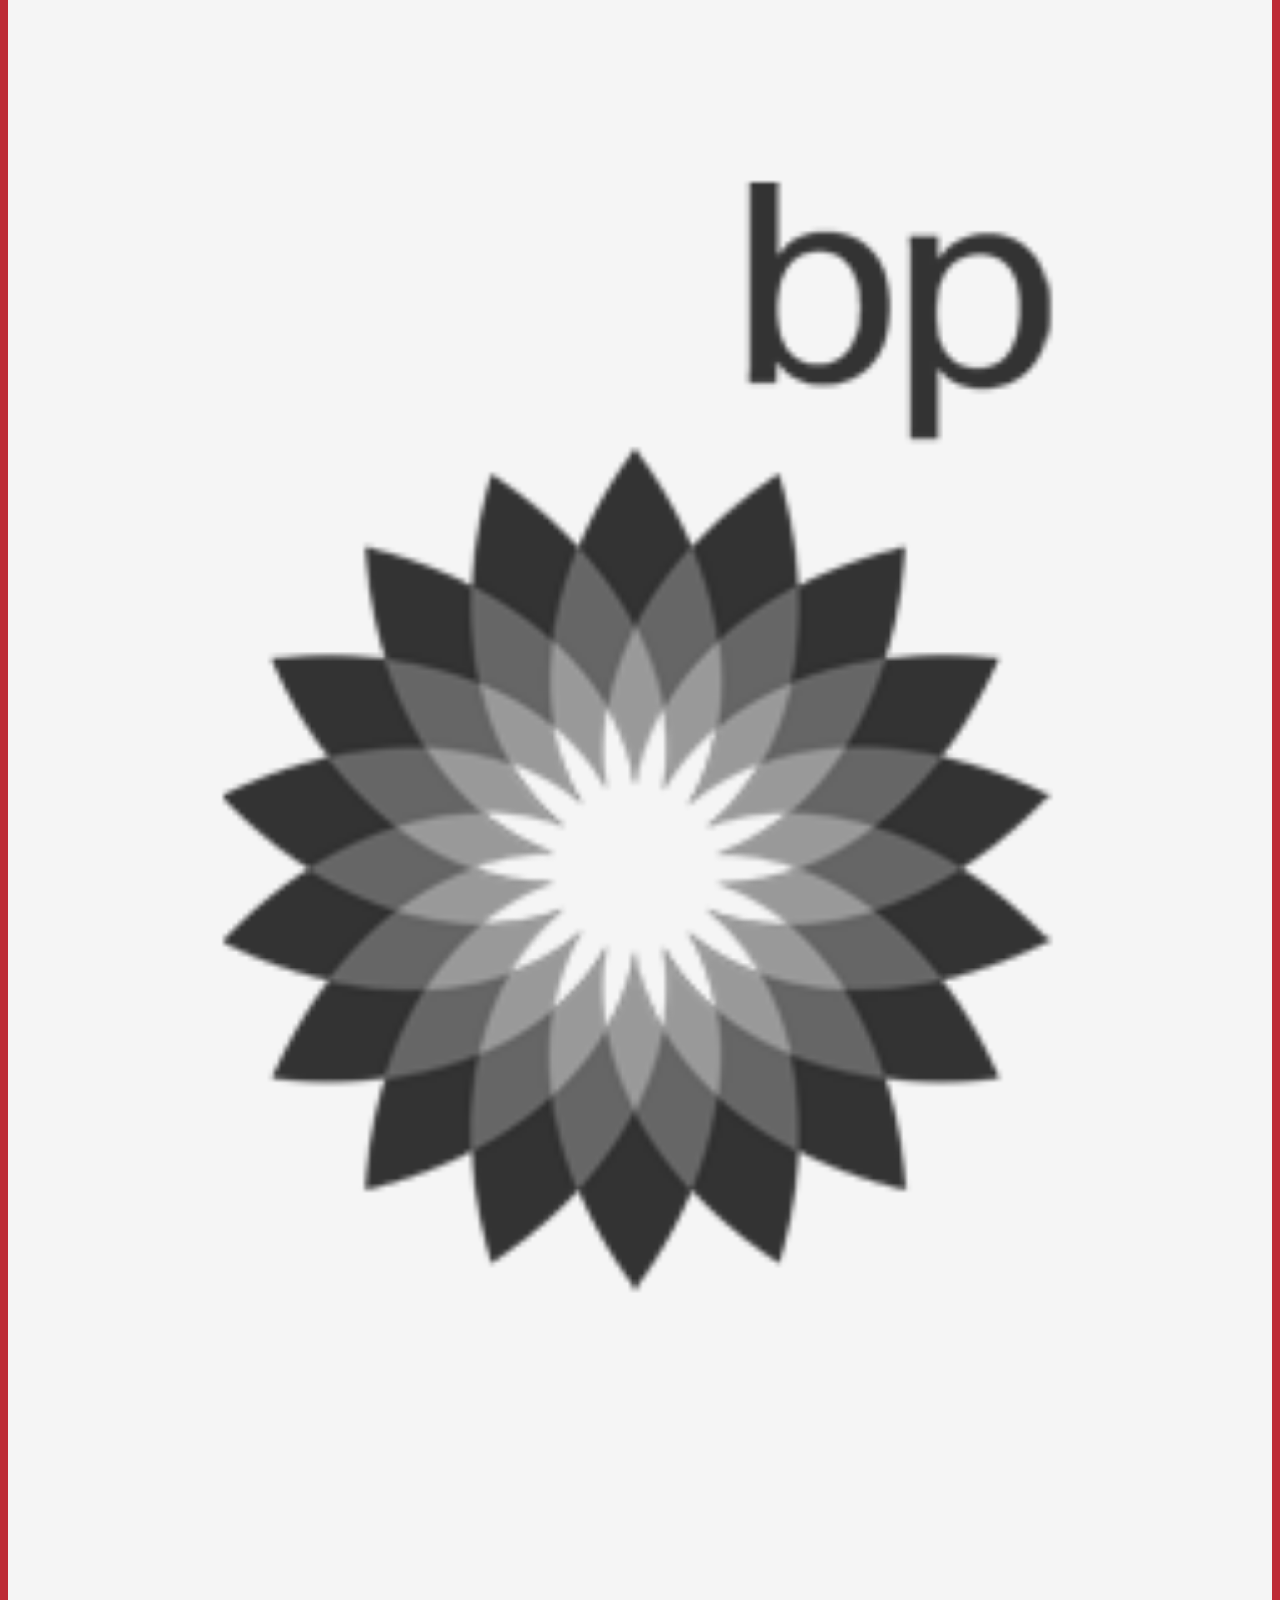
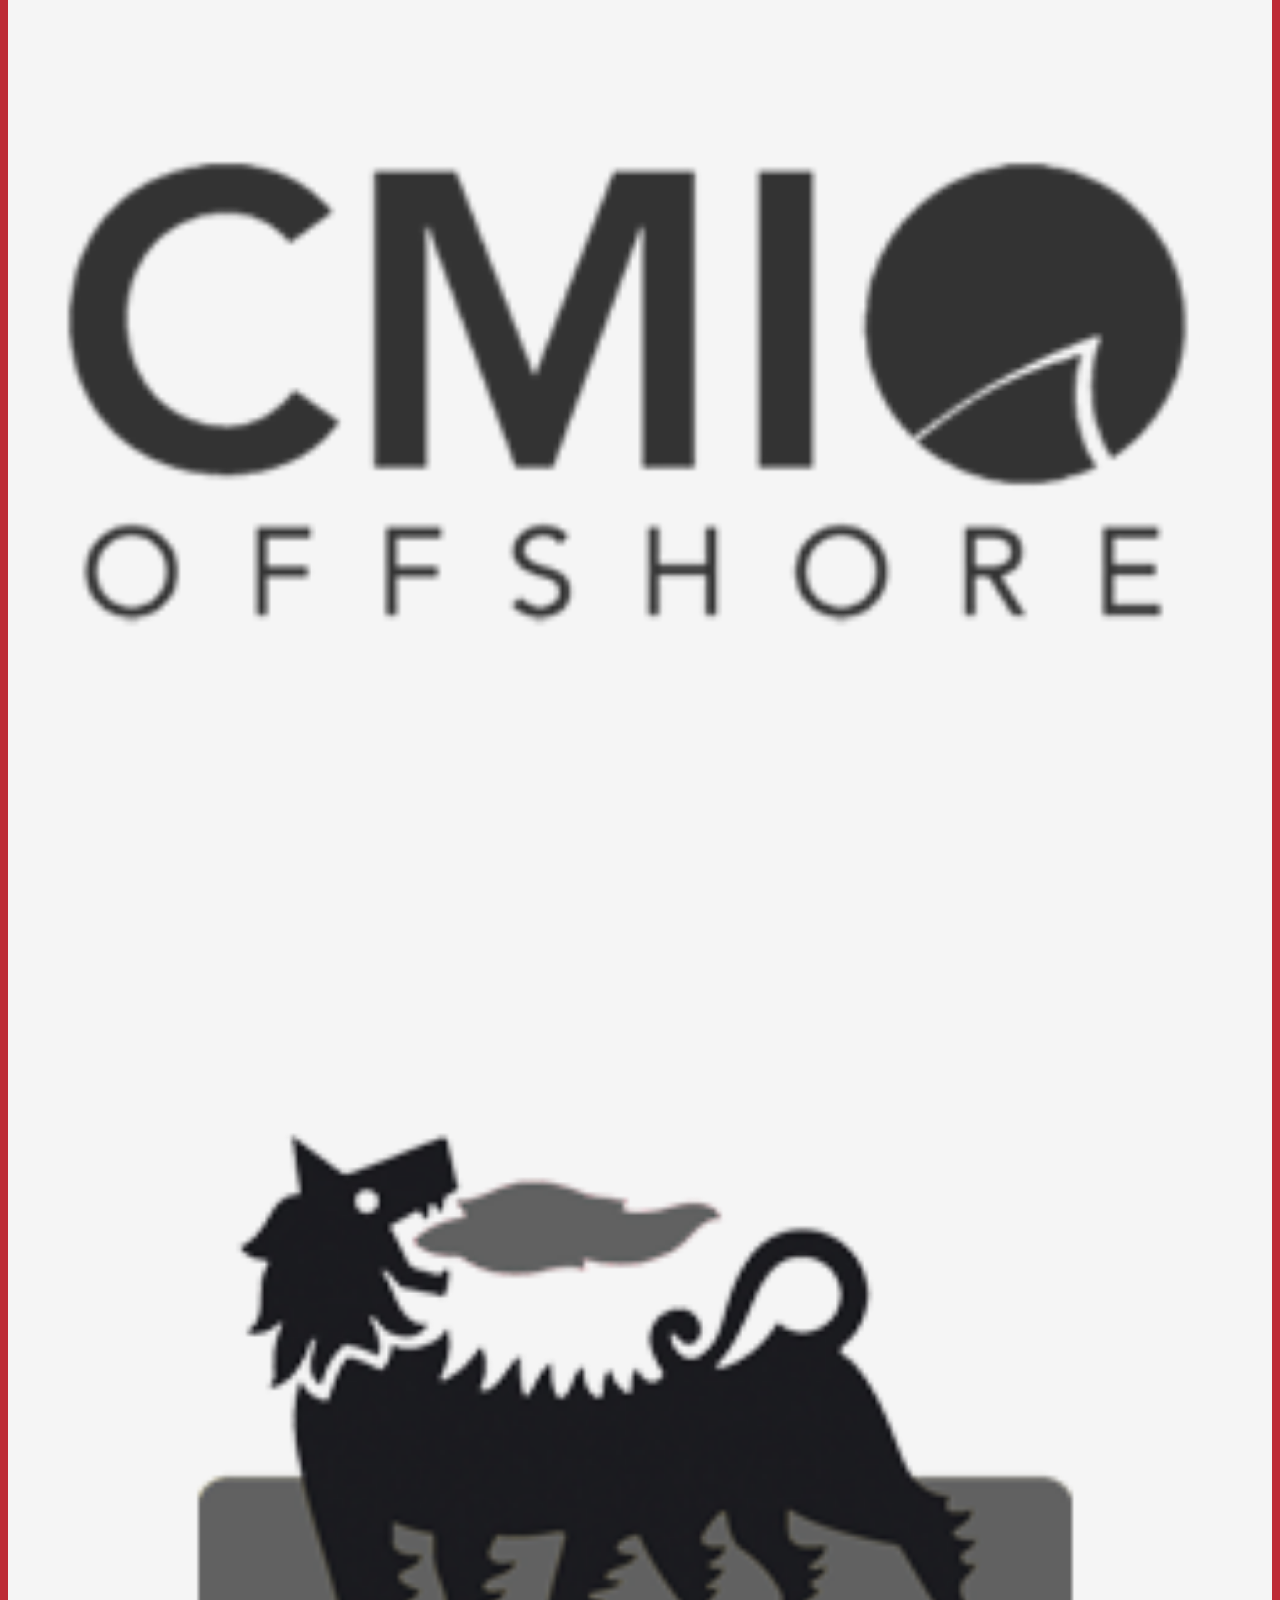
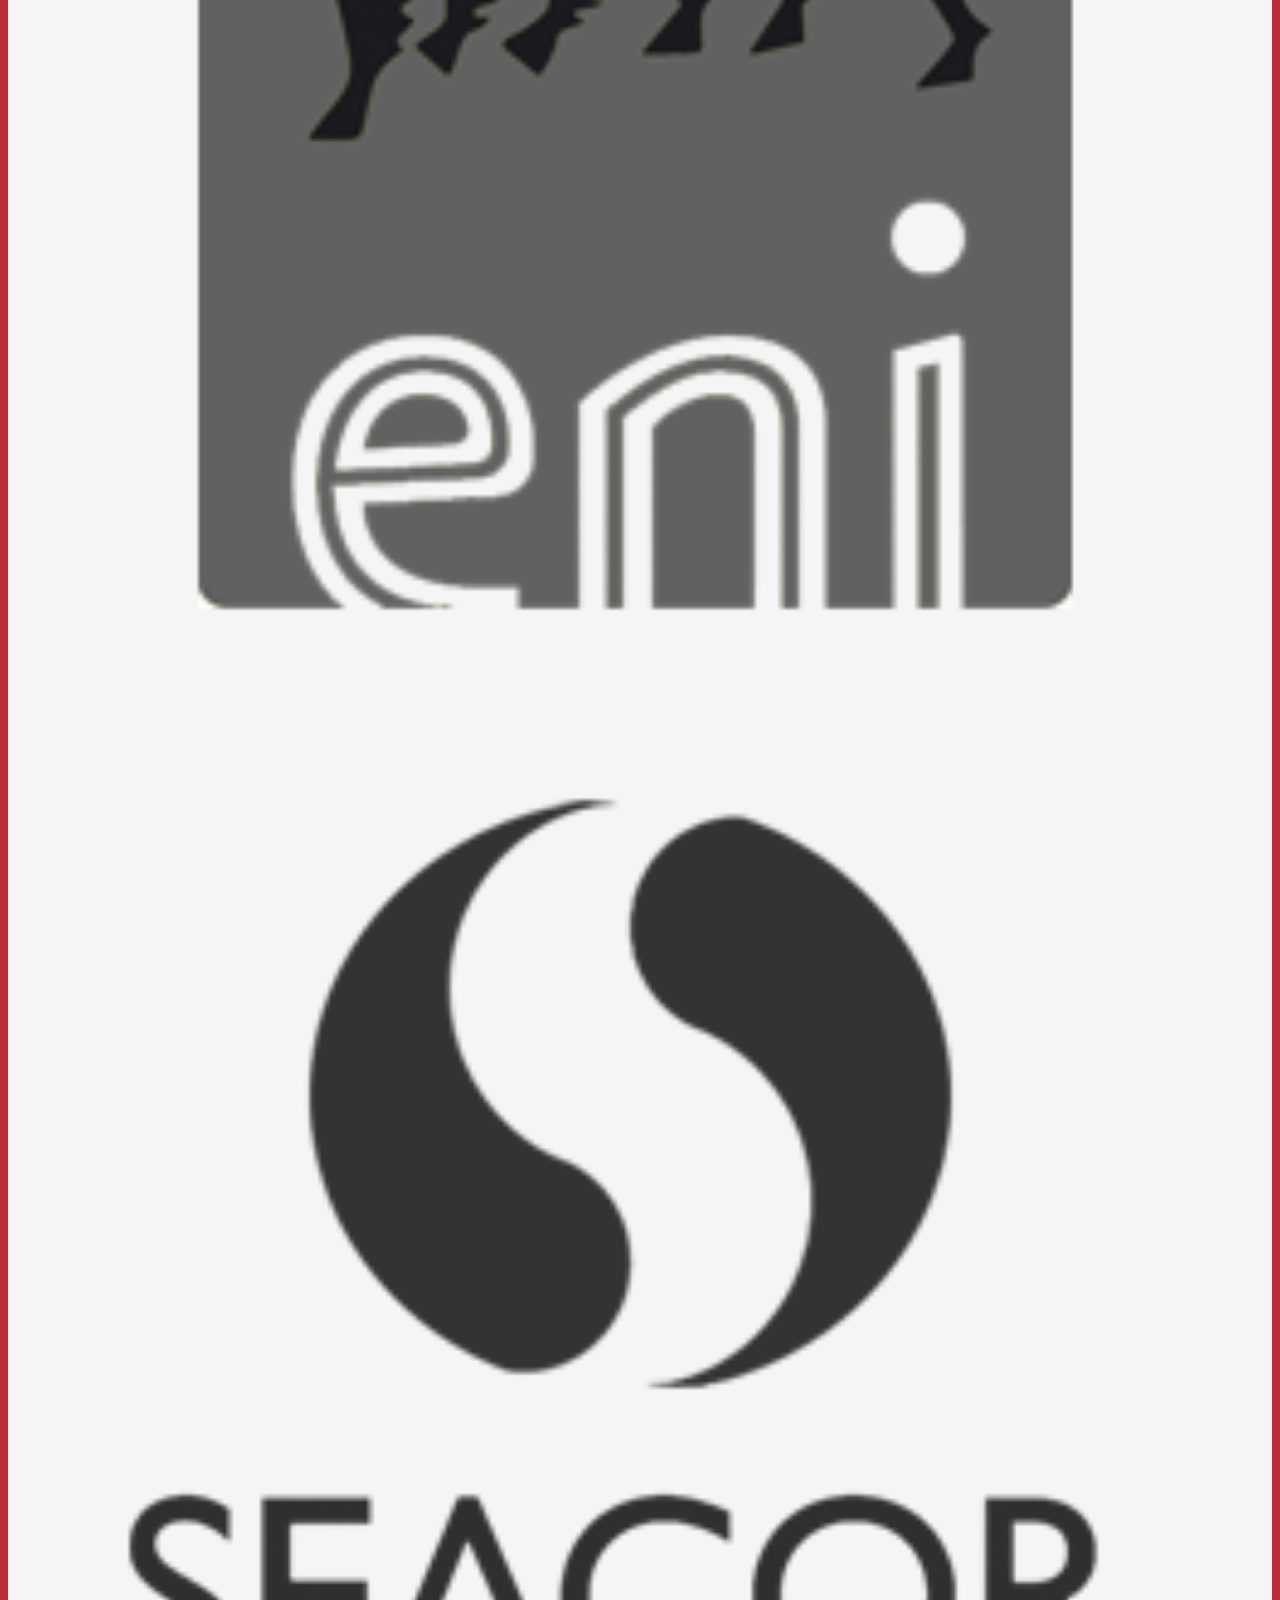
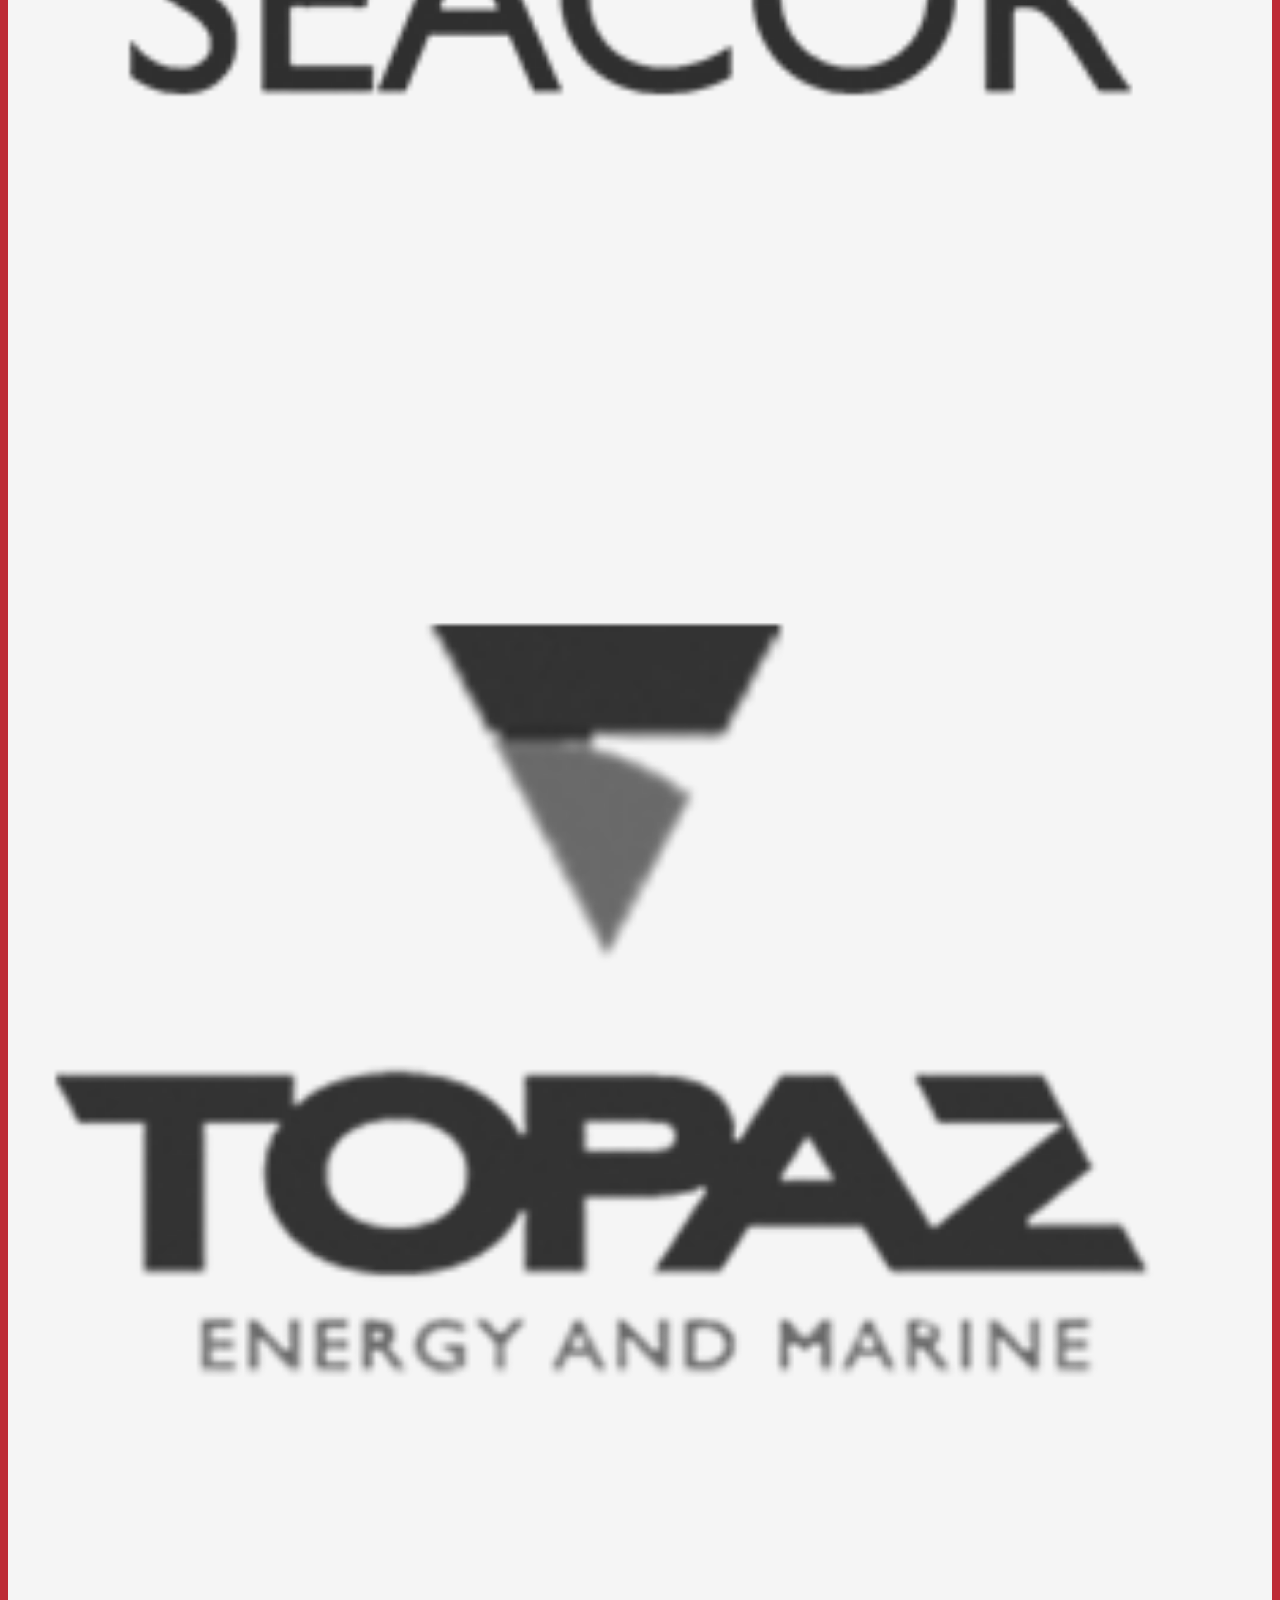
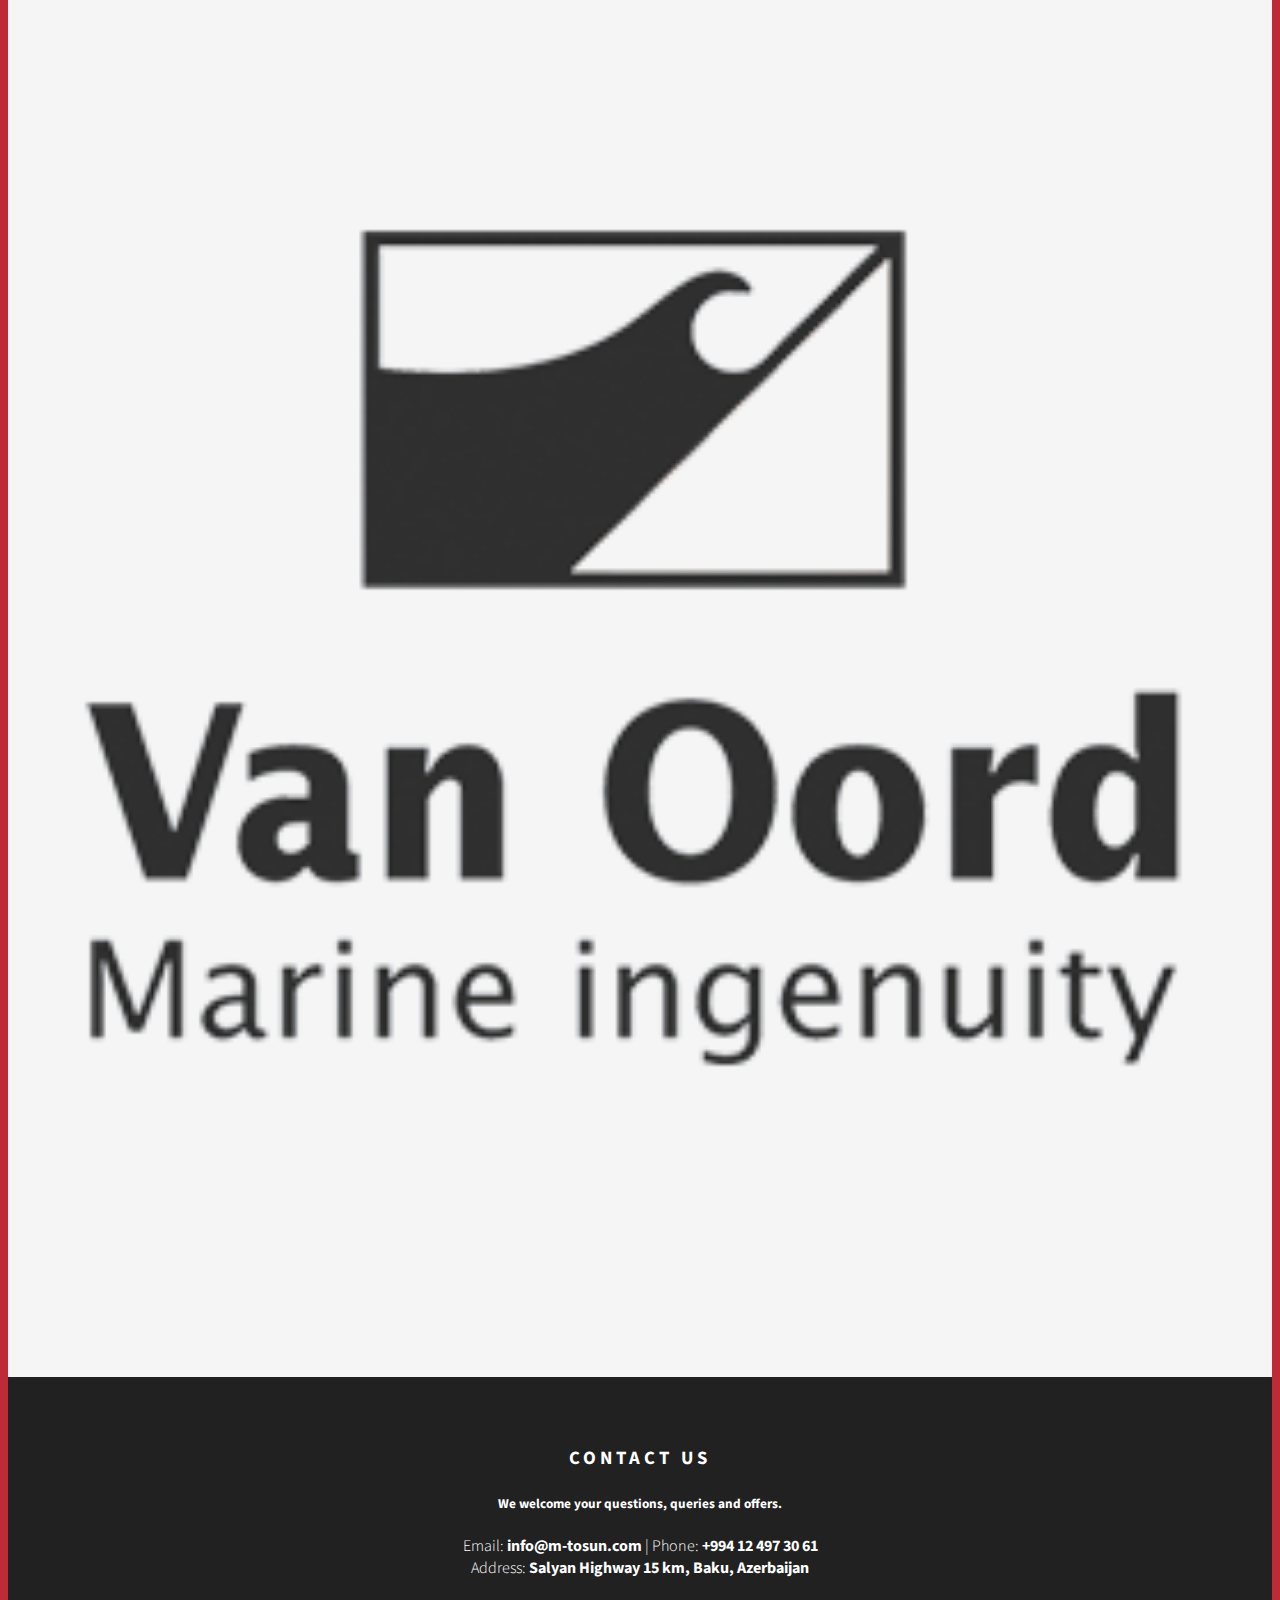
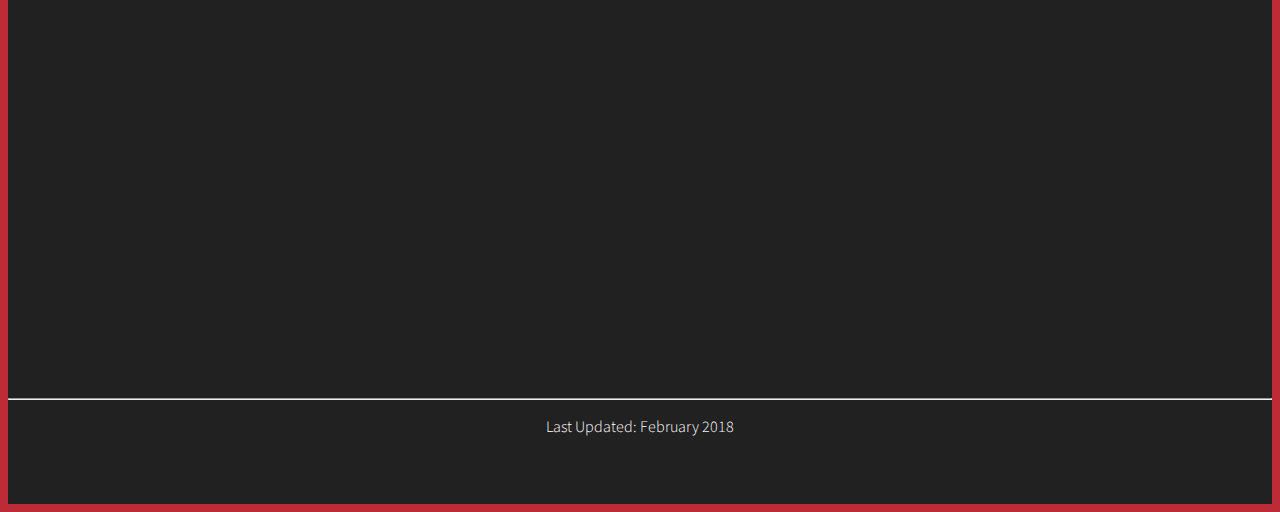
==== commit 57d3e36d: "Update index.html" ====
--- a/index.html
+++ b/index.html
@@ -63,25 +63,25 @@
 
 		<div class="row">
 			<div class="four columns">
-				<h1 class='numscroller' data-min='1' data-max='22' data-delay='5' data-increment='1'>22</h1>
+				<h1 class='numscroller' data-min='1' data-max='22' data-delay='2' data-increment='1'>22</h1>
 				<h4>years</h4>
 				<p>Founded in 1996, we have been in continuous, unbroken service under the same leadership ever since.</p>
 			</div>
 			<div class="four columns">
-				<h1 class='numscroller' data-min='1' data-max='50' data-delay='5' data-increment='1'>50</h1>
+				<h1 class='numscroller' data-min='1' data-max='50' data-delay='2' data-increment='1'>50</h1>
 				<h4>vessels</h4>
 				<p>We have completed major repairs, upgrades and full maintenance services for more than 50 vessels and counting.</p>
 			</div>
 			<div class="four columns">
-				<h1 class='numscroller' data-min='1' data-max='1200' data-delay='5' data-increment='10'>1200</h1>
+				<h1 class='numscroller' data-min='1' data-max='1200' data-delay='2' data-increment='4'>1200</h1>
 				<h4>containers</h4>
 				<p>A small part of our business is fabrication, modification/repair of containers, boxes and skips, yet our achievements are still notable.</p>
 			</div>
 		</div>
 		
-		<h4>Experience with all ship types</h4>
-		
-		<div class="g-chart"></div>
+		<h4 style="font-weight:bold;">Experience with all ship types</h4>
+		
+		<div class="g-chart" id="ship-types-chart"></div>
 	</div>
 </section>
 
@@ -206,7 +206,7 @@
 </section>
 
 <!-- Scripts–––––––––––––––––––––––––––––––––––––– -->
-
+<script src="js/js-cookie.js"></script>
 <script src="js/customerlogos.js"></script>
 <script src="js/modalpopup.js"></script>
 <script src="js/vessels-reveal.js"></script>
@@ -214,4 +214,4 @@
 <script src="js/shiptypes.js"></script>
 
 </body>
-</html>+</html>
--- a/css/styles.css
+++ b/css/styles.css
@@ -192,24 +192,6 @@
 		font-weight:bold;
 	}
 
-#history {
-	background:#AD2B36;
-	height:200px;
-	display:none;
-}
-
-#vessels {
-	background:#BD2B36;
-	height:200px;
-	display:none;
-}
-
-#containers {
-	background:#B45B36;
-	height:200px;
-	display:none;
-}
-
 #proj {
 	background:#F5F5F5;
 	padding-top:50px;
@@ -348,7 +330,6 @@
     font-size: 13px;
     pointer-events: none;
     fill: #fff;
-    text-anchor: end !important;
   }
 
   .domain {
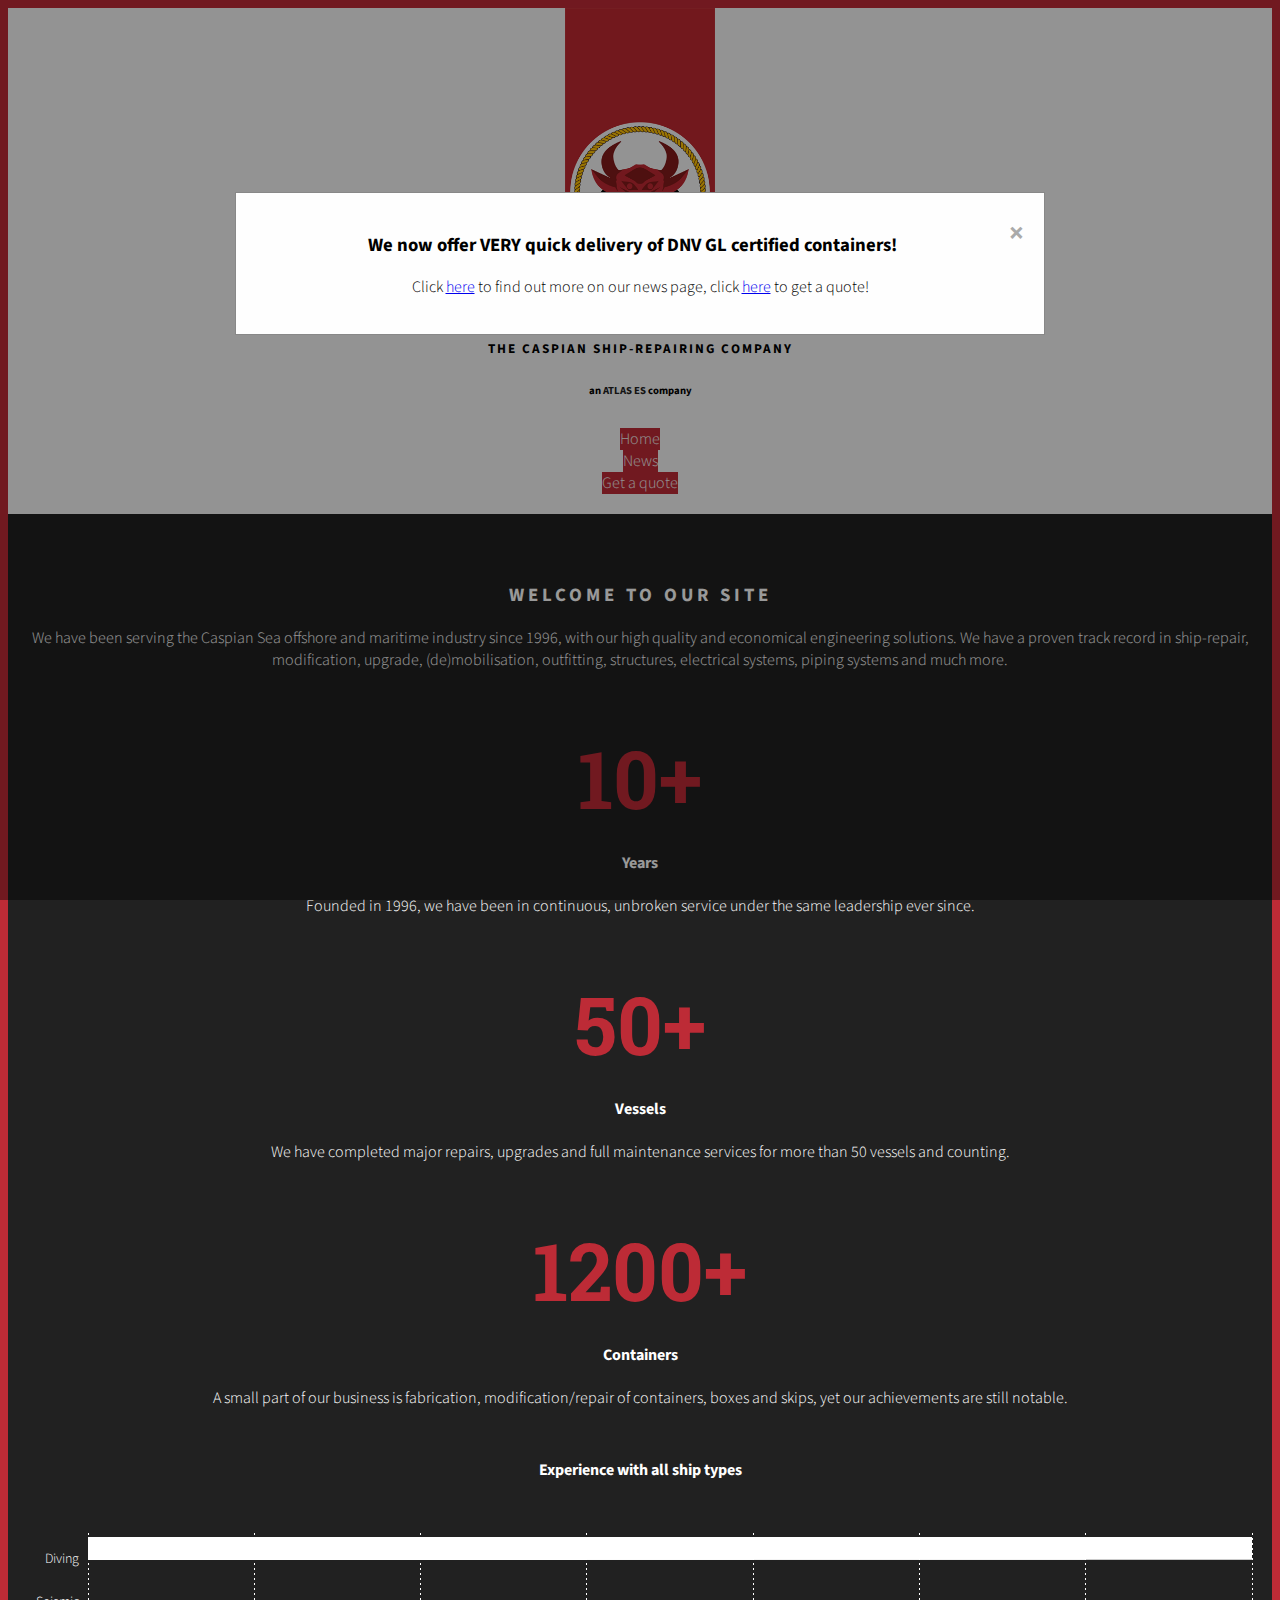
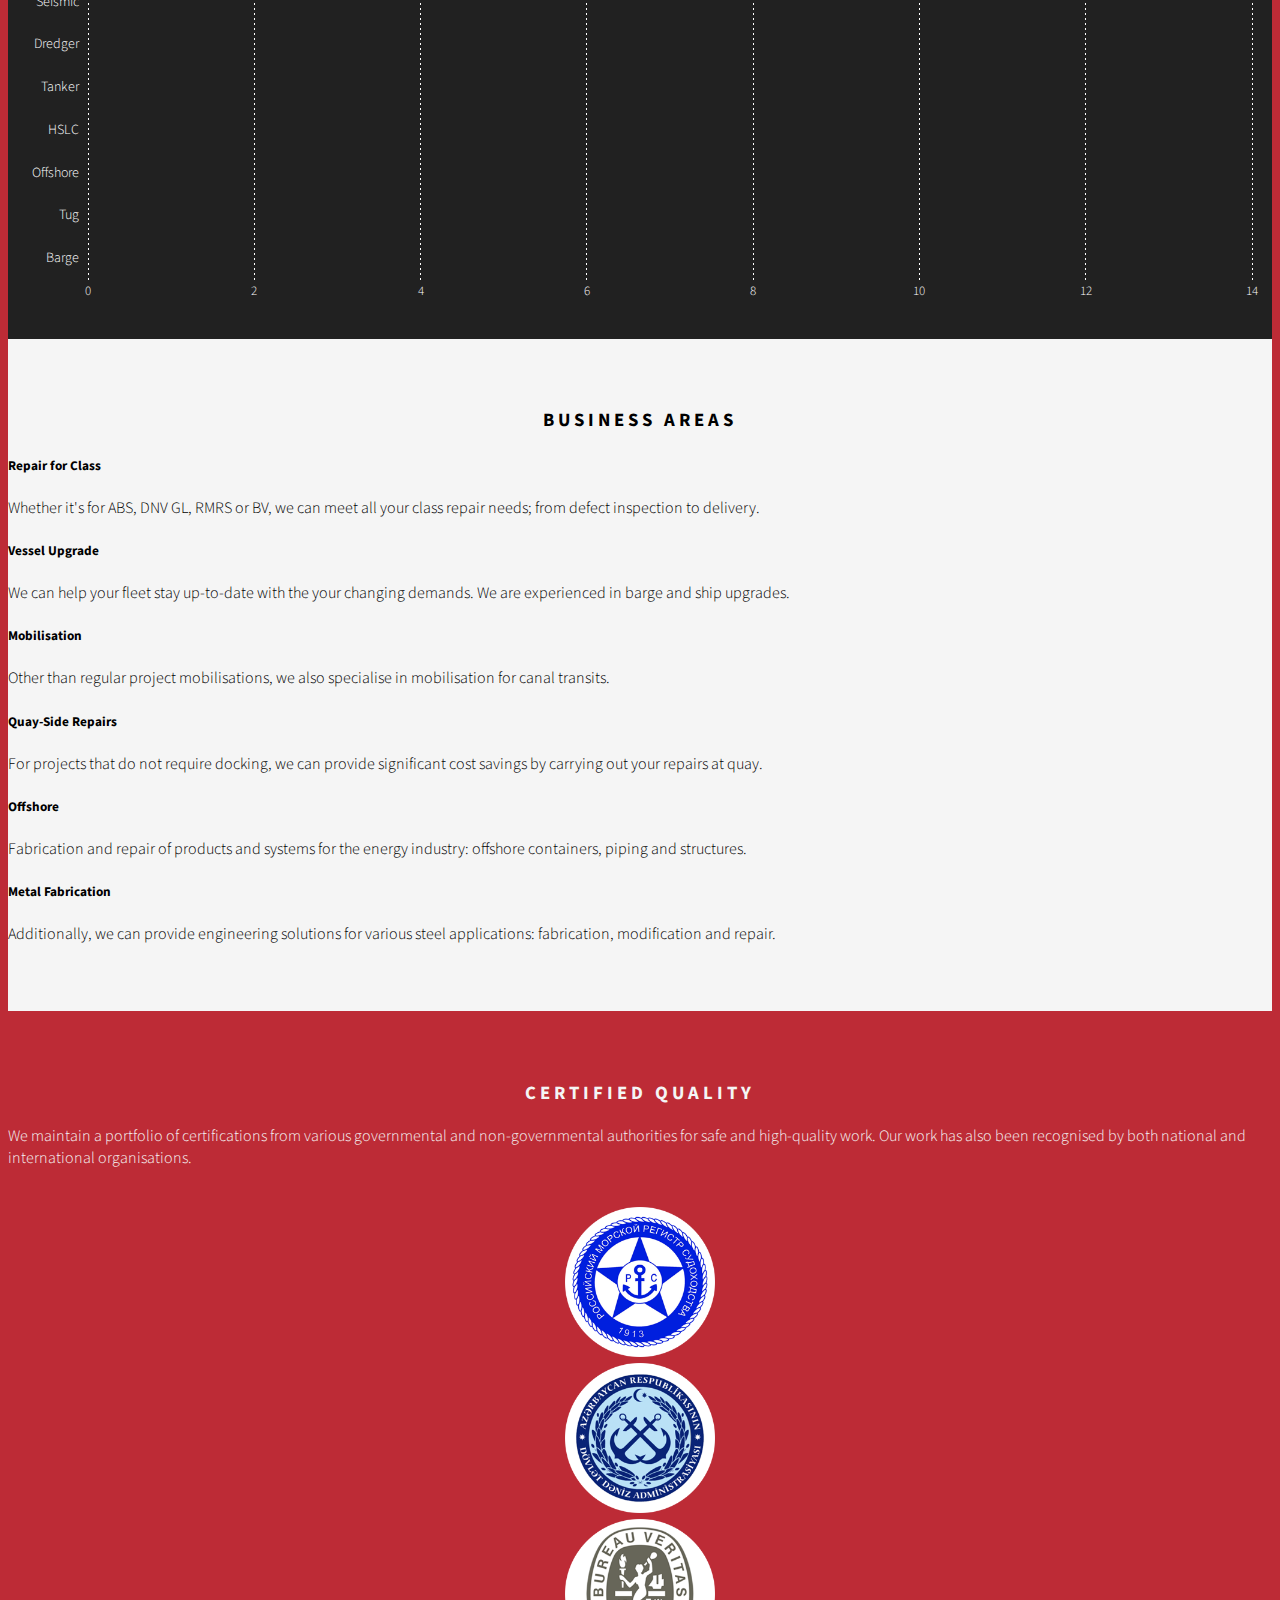
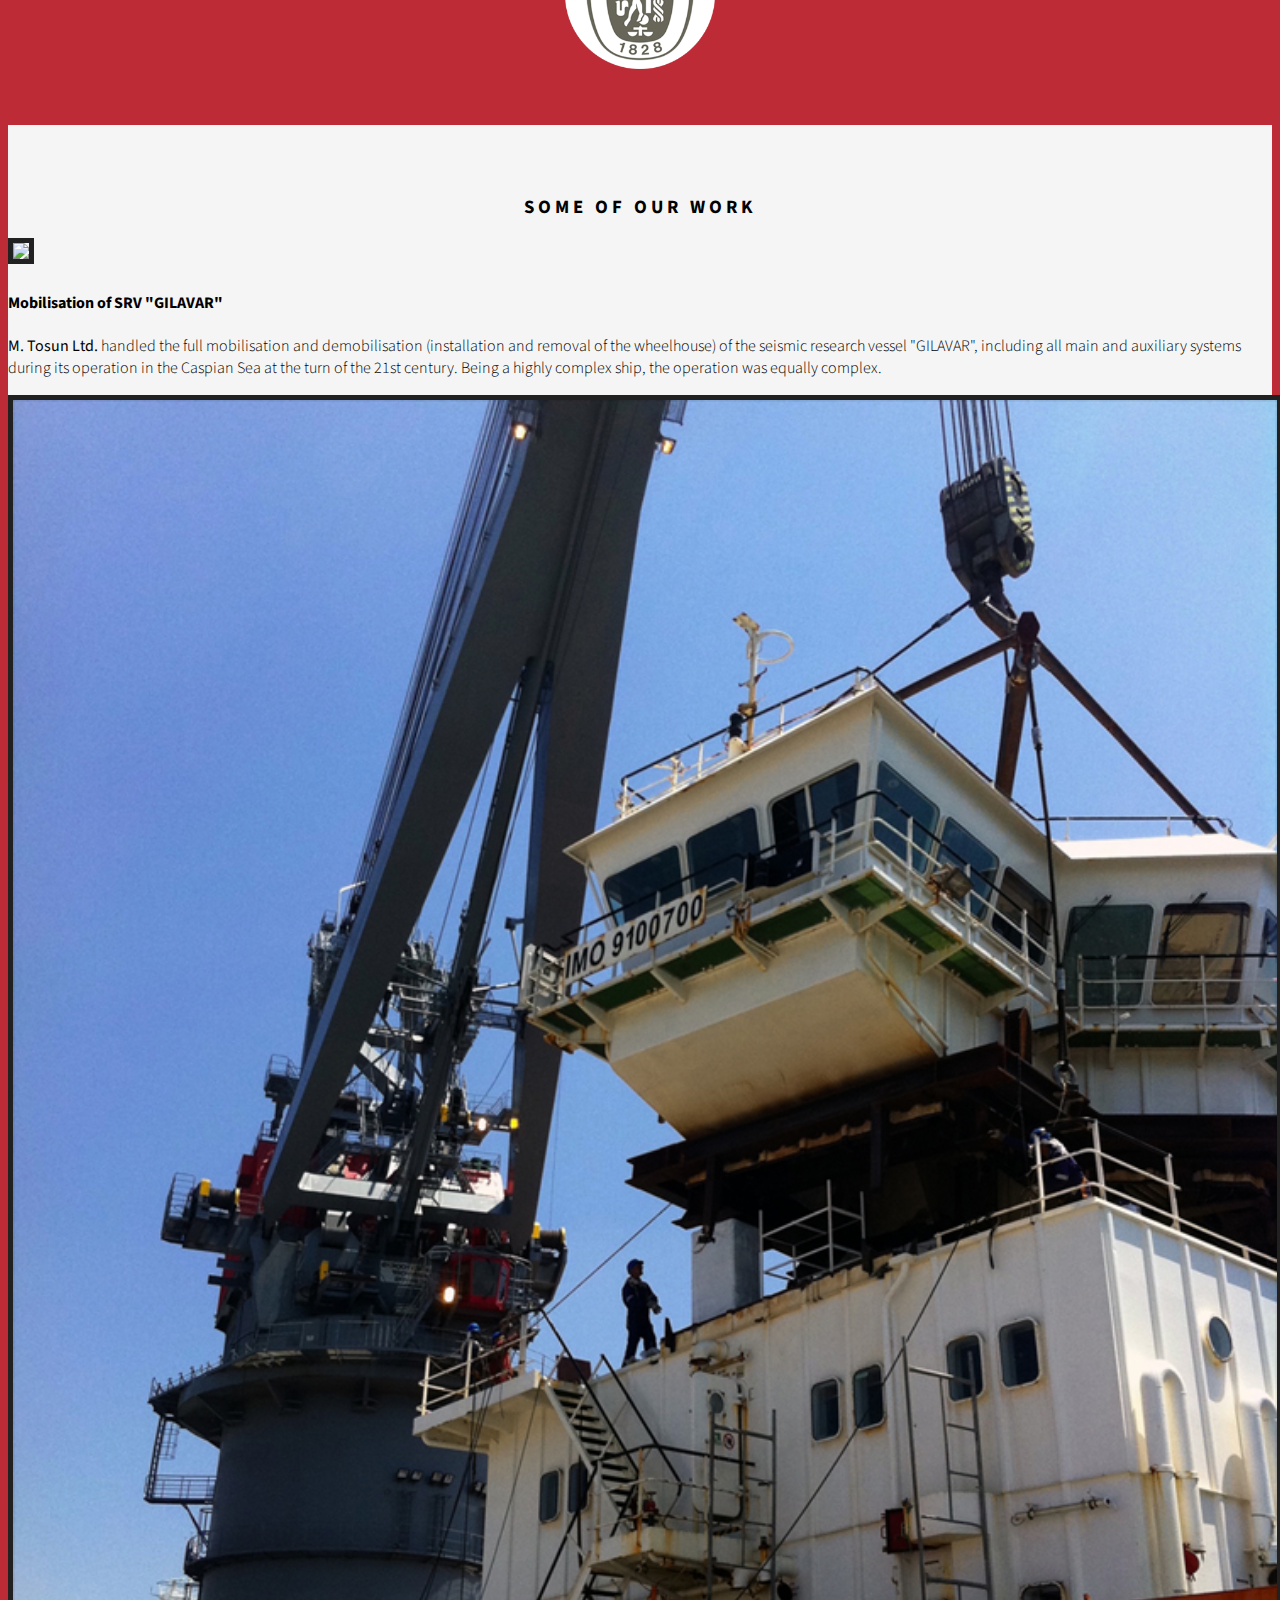
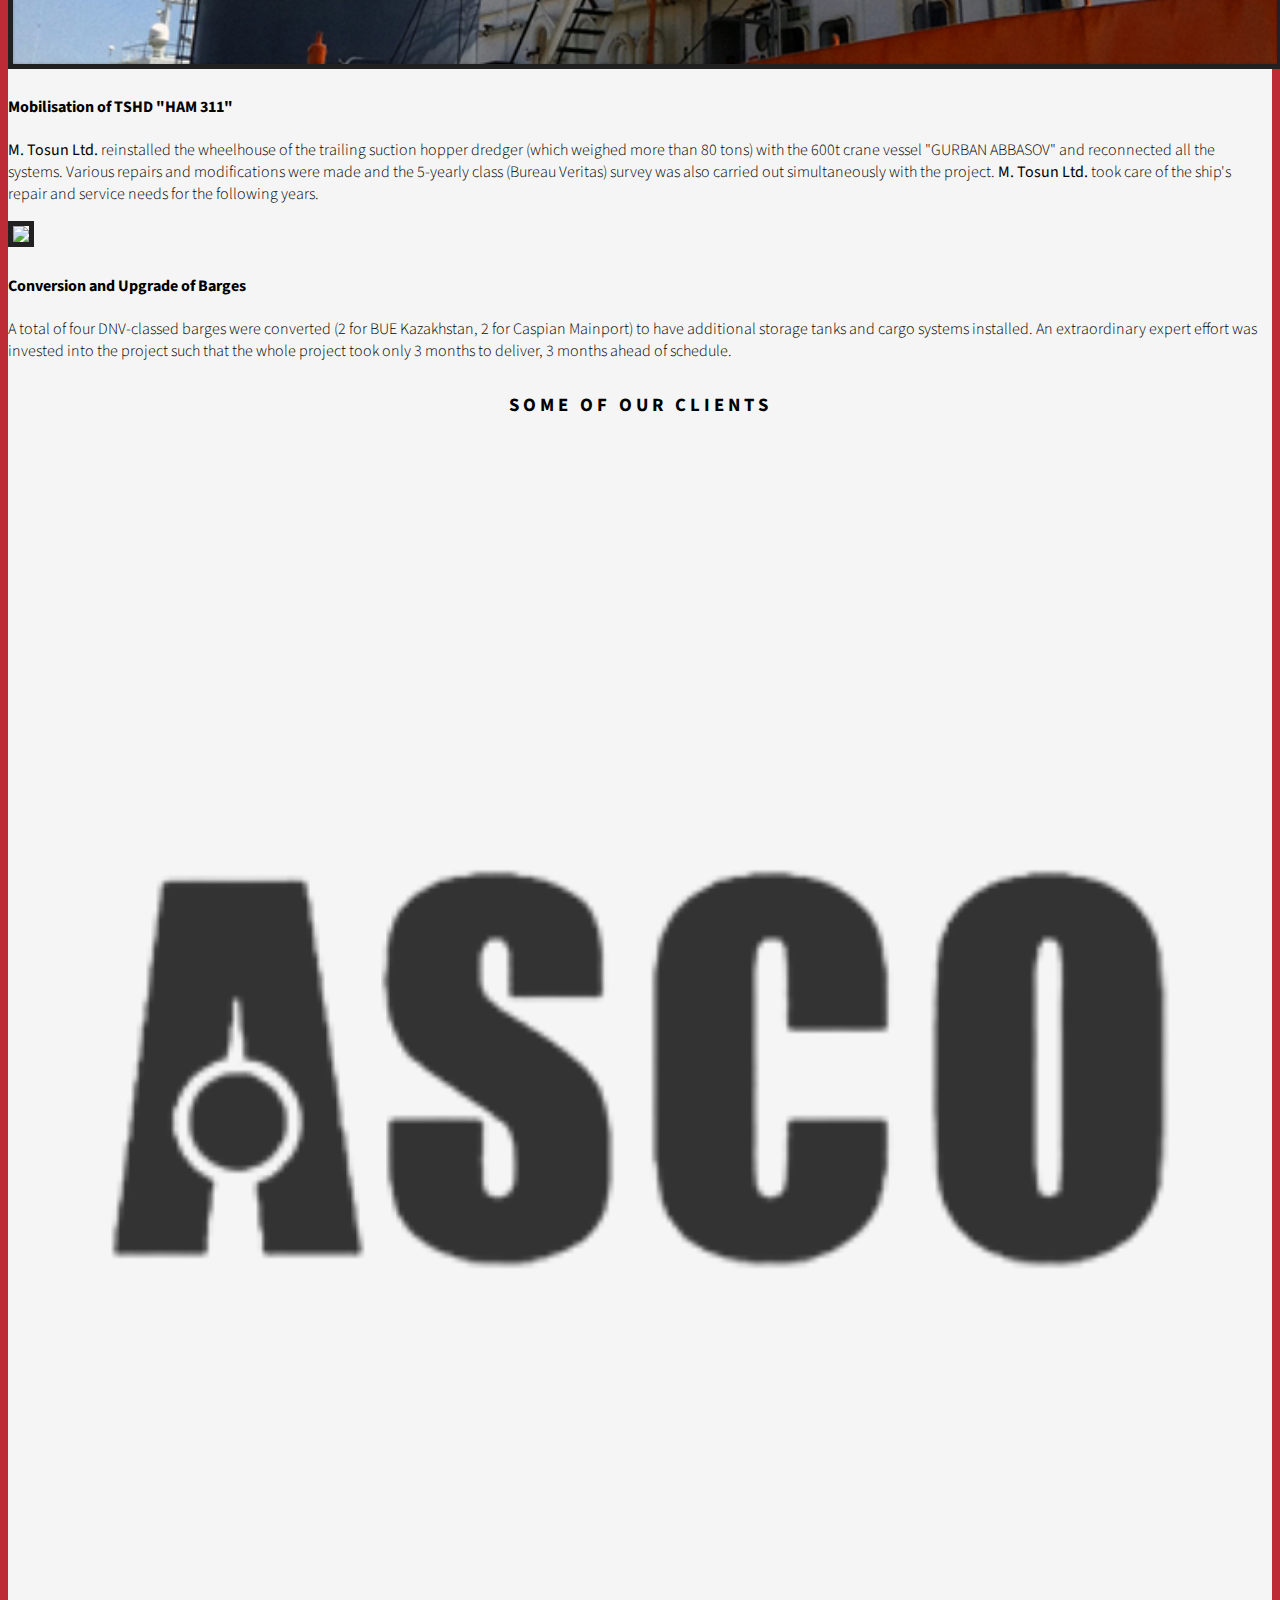
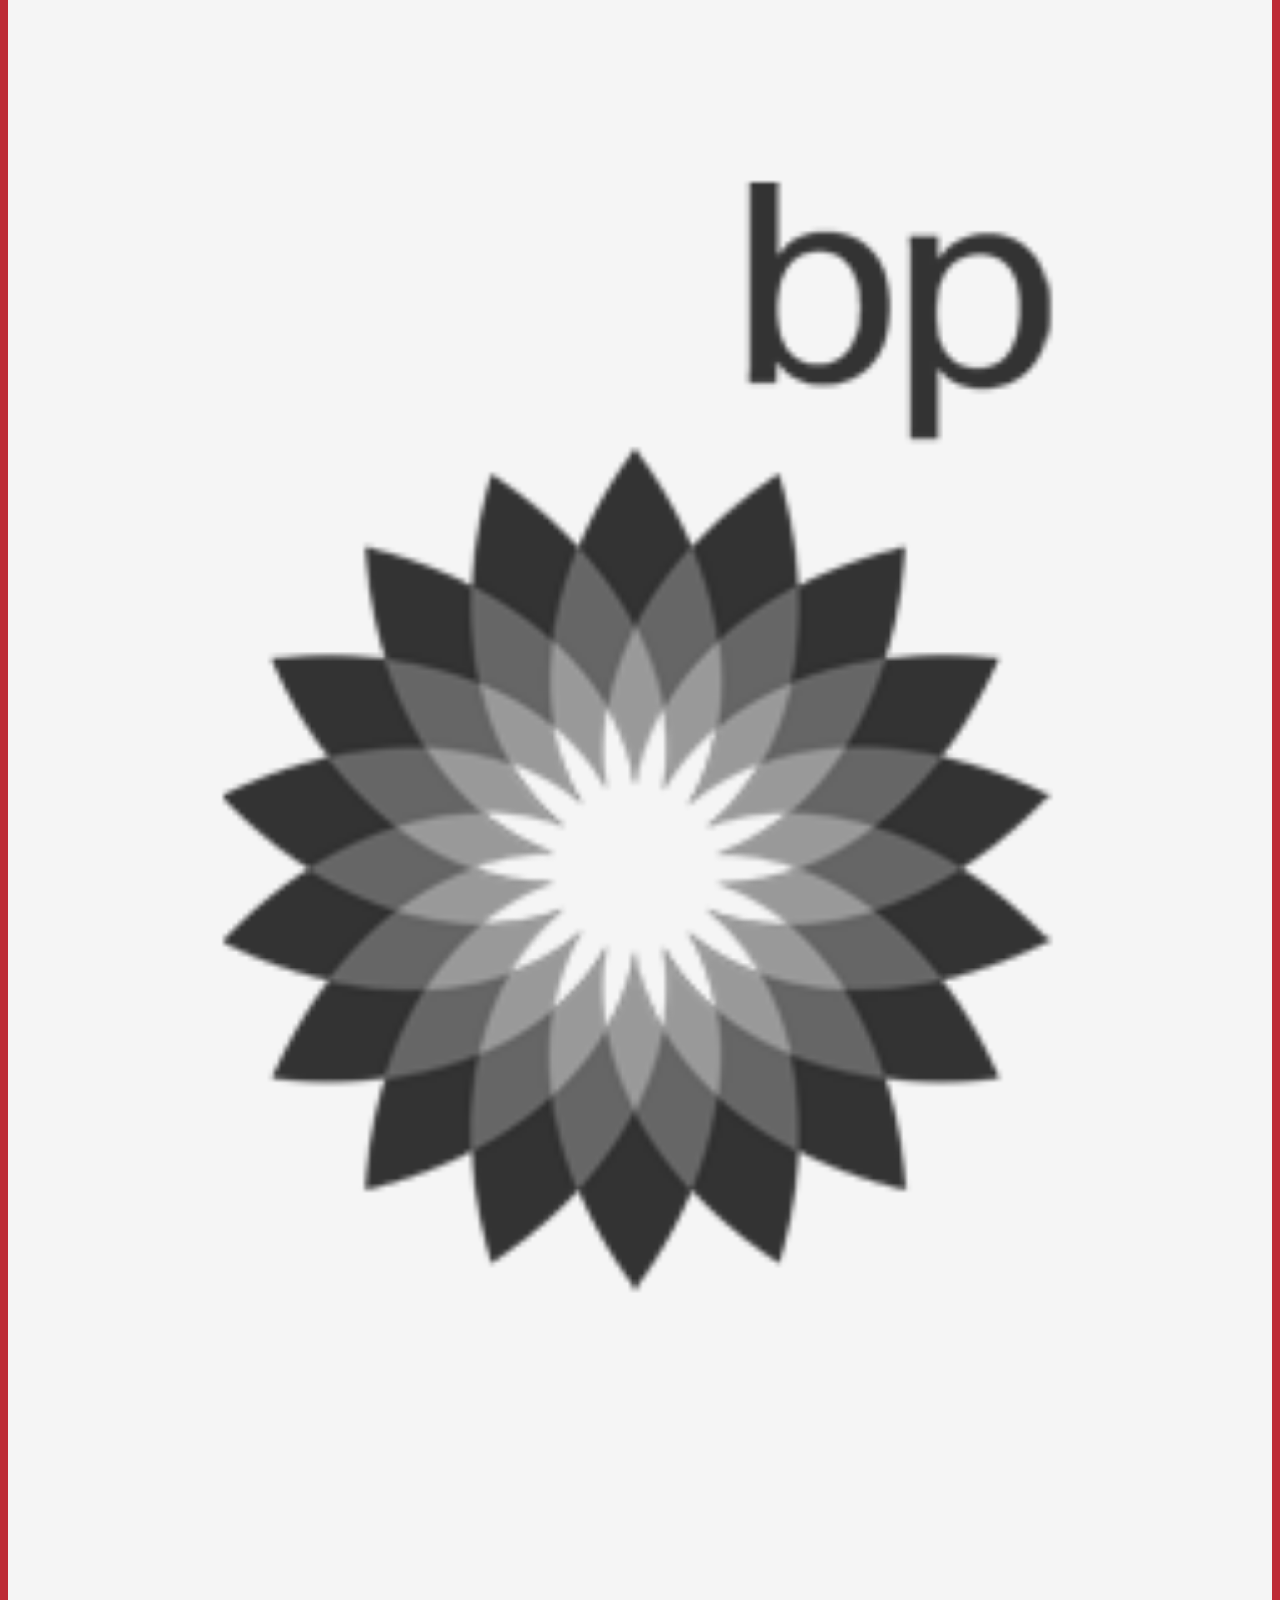
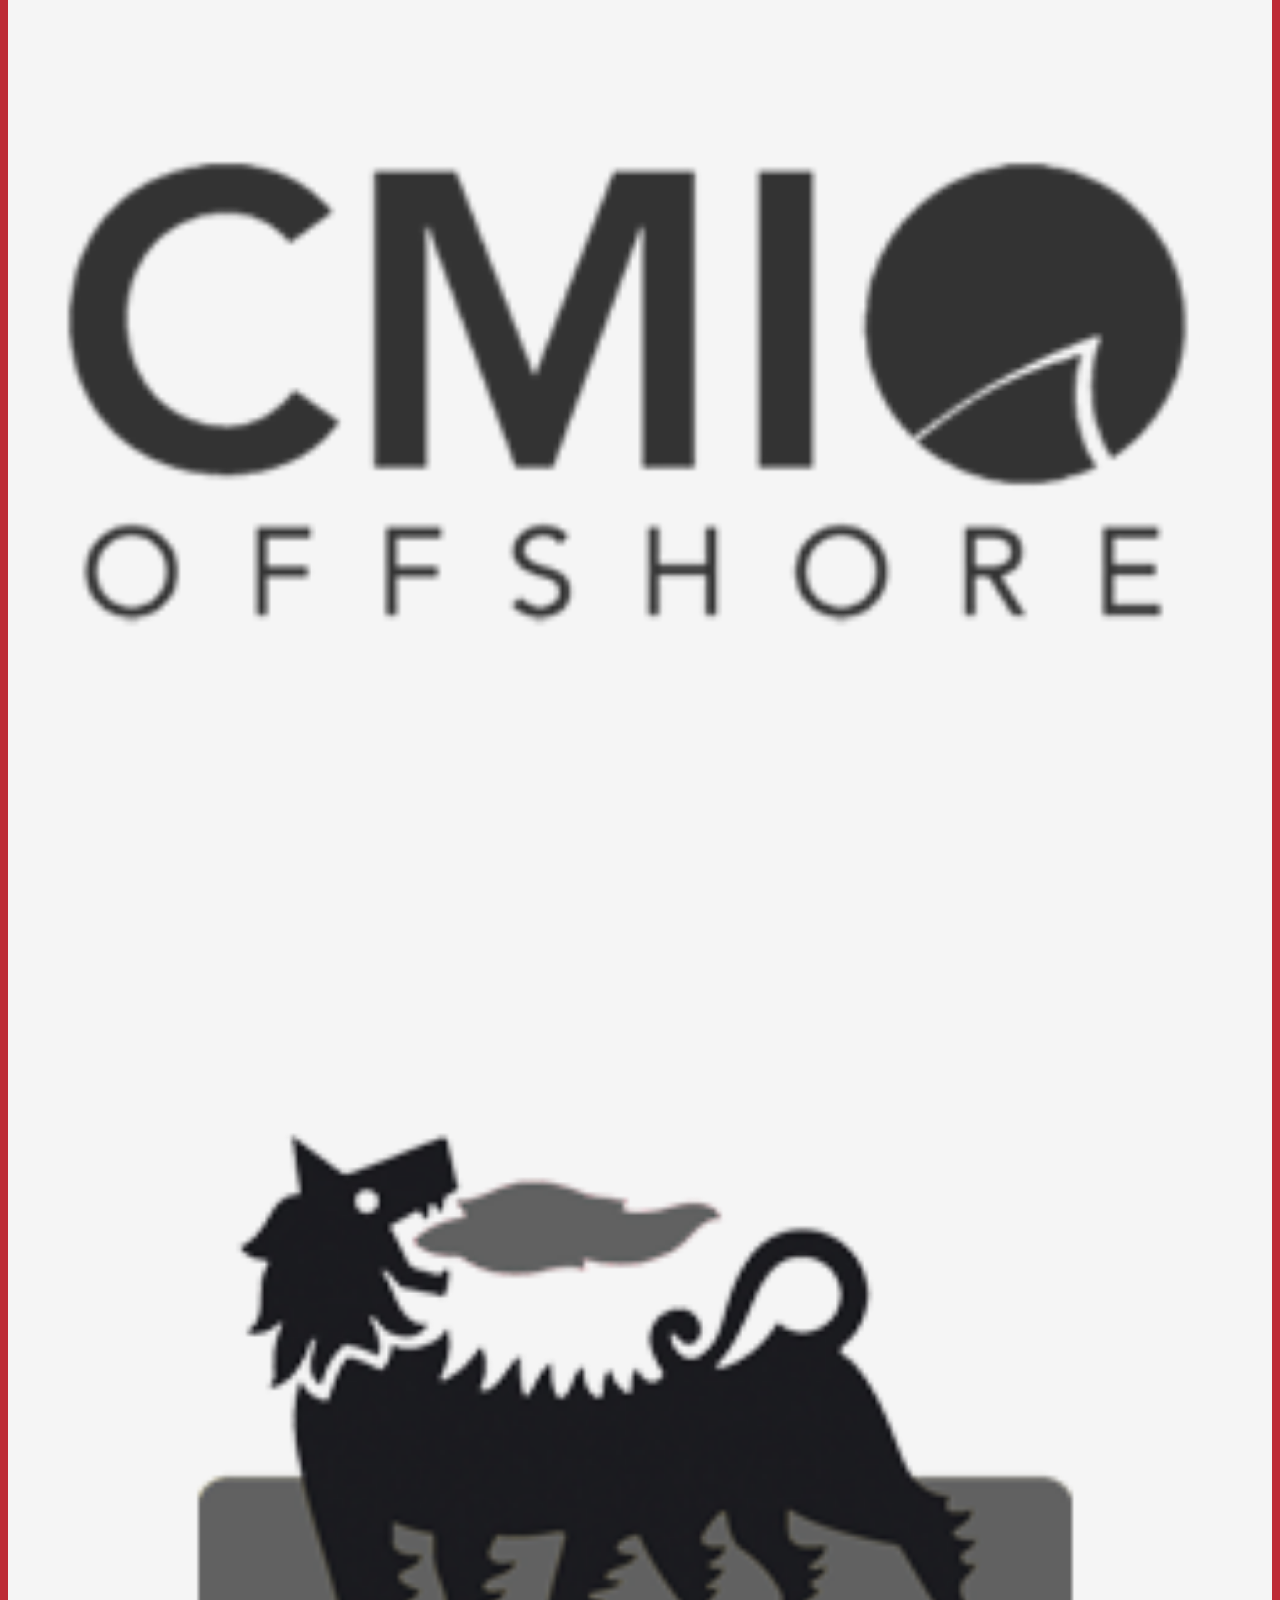
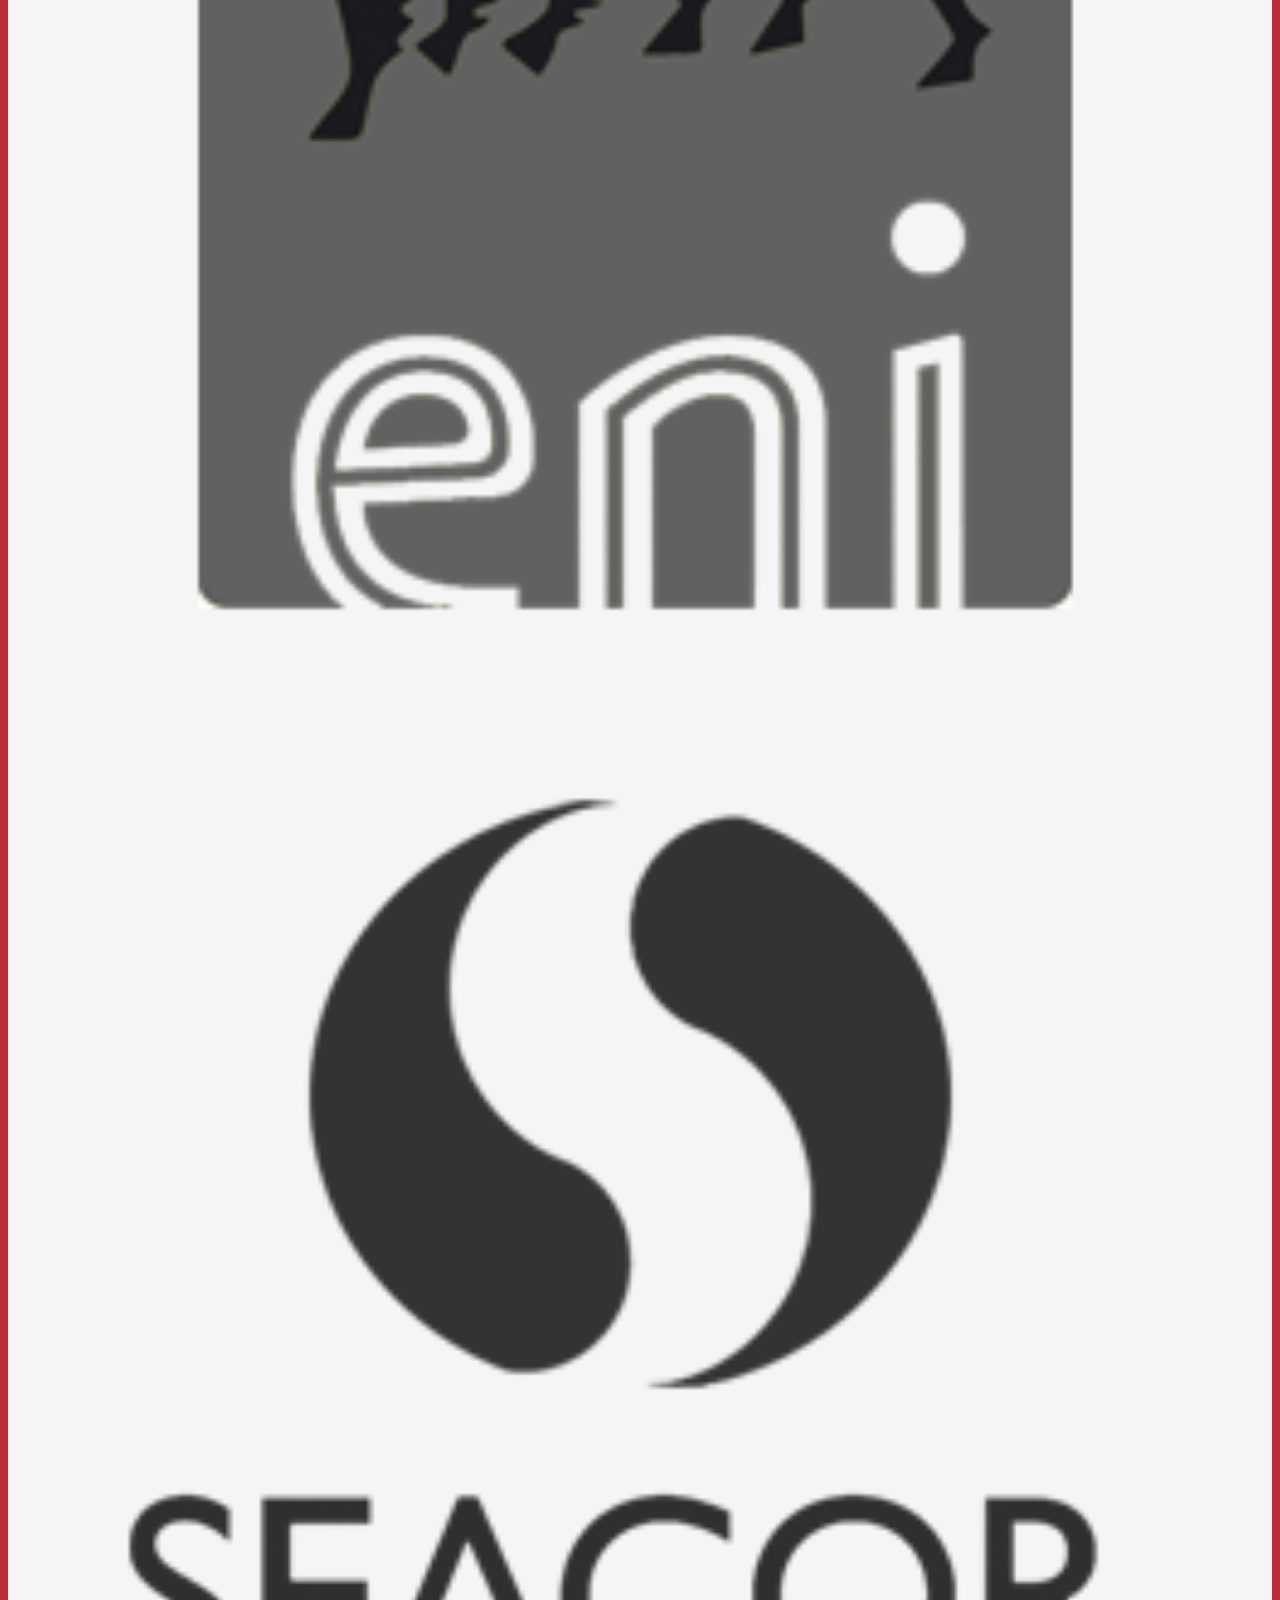
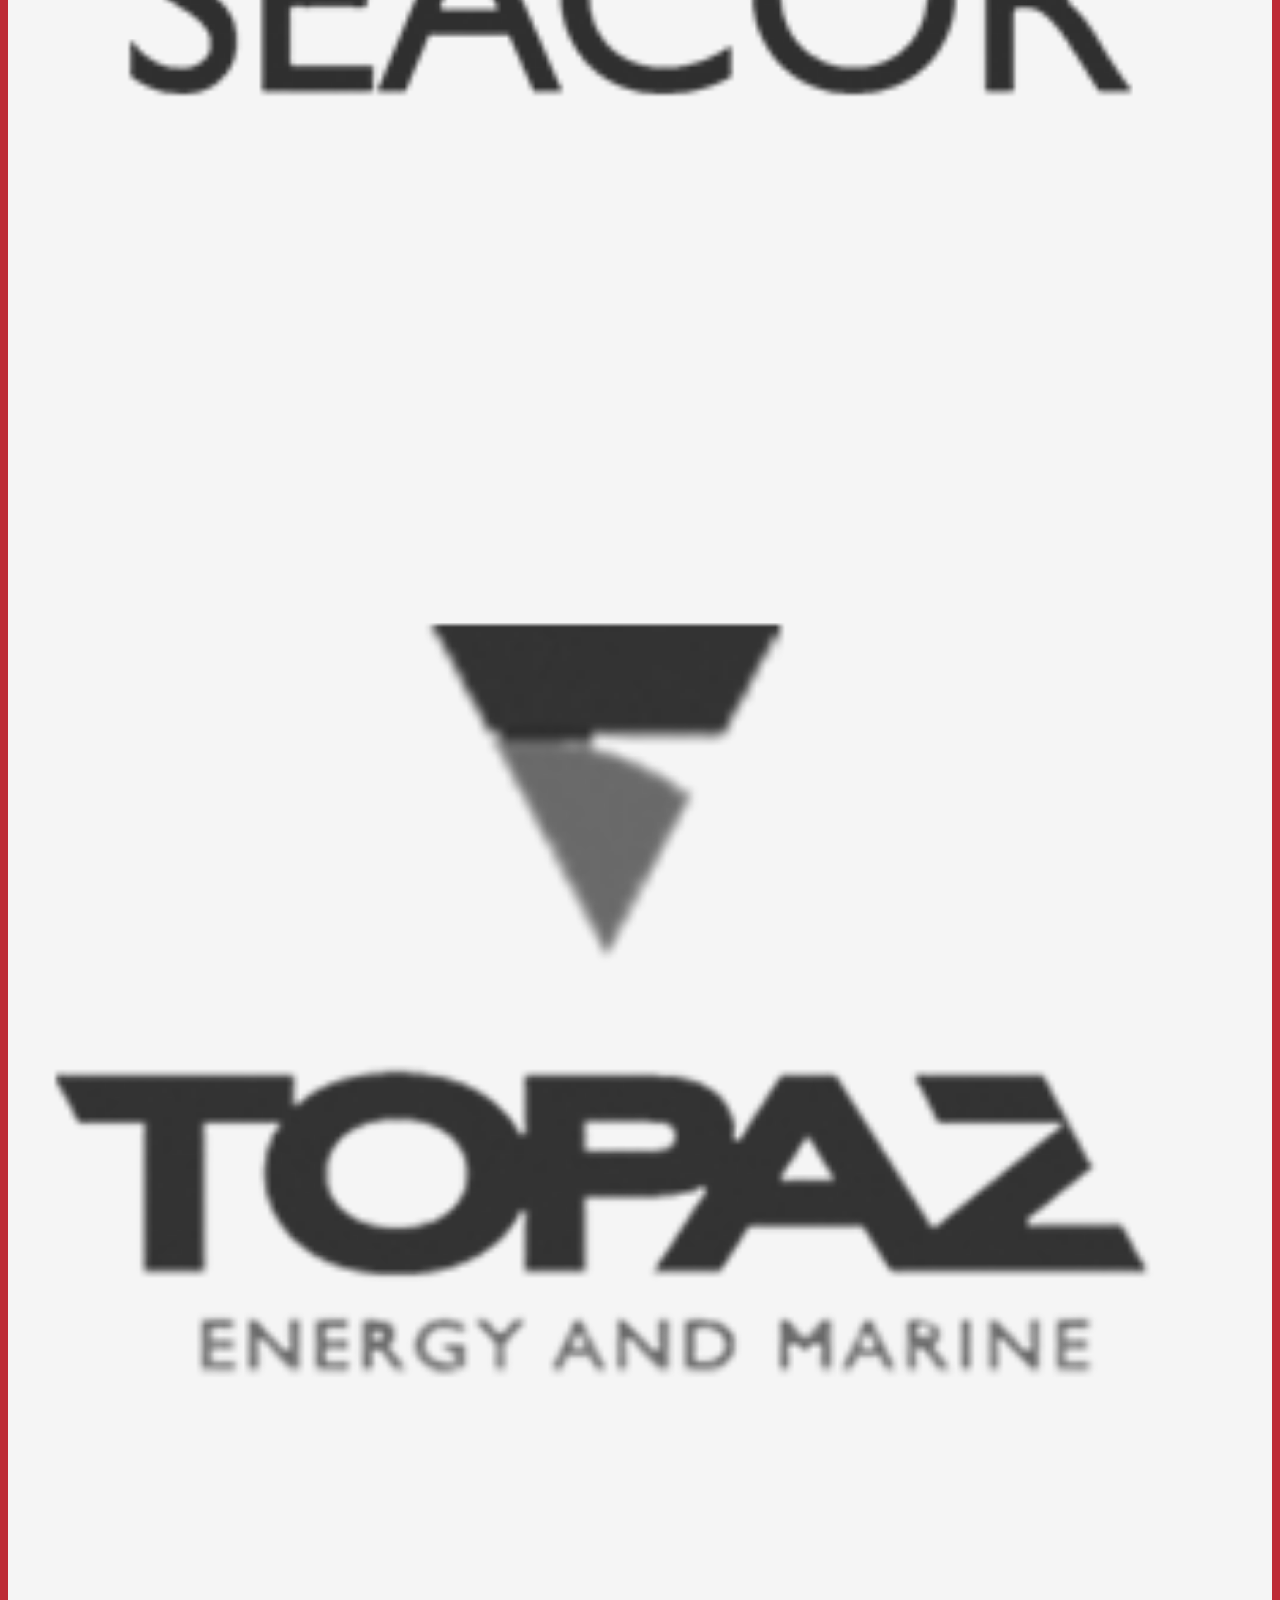
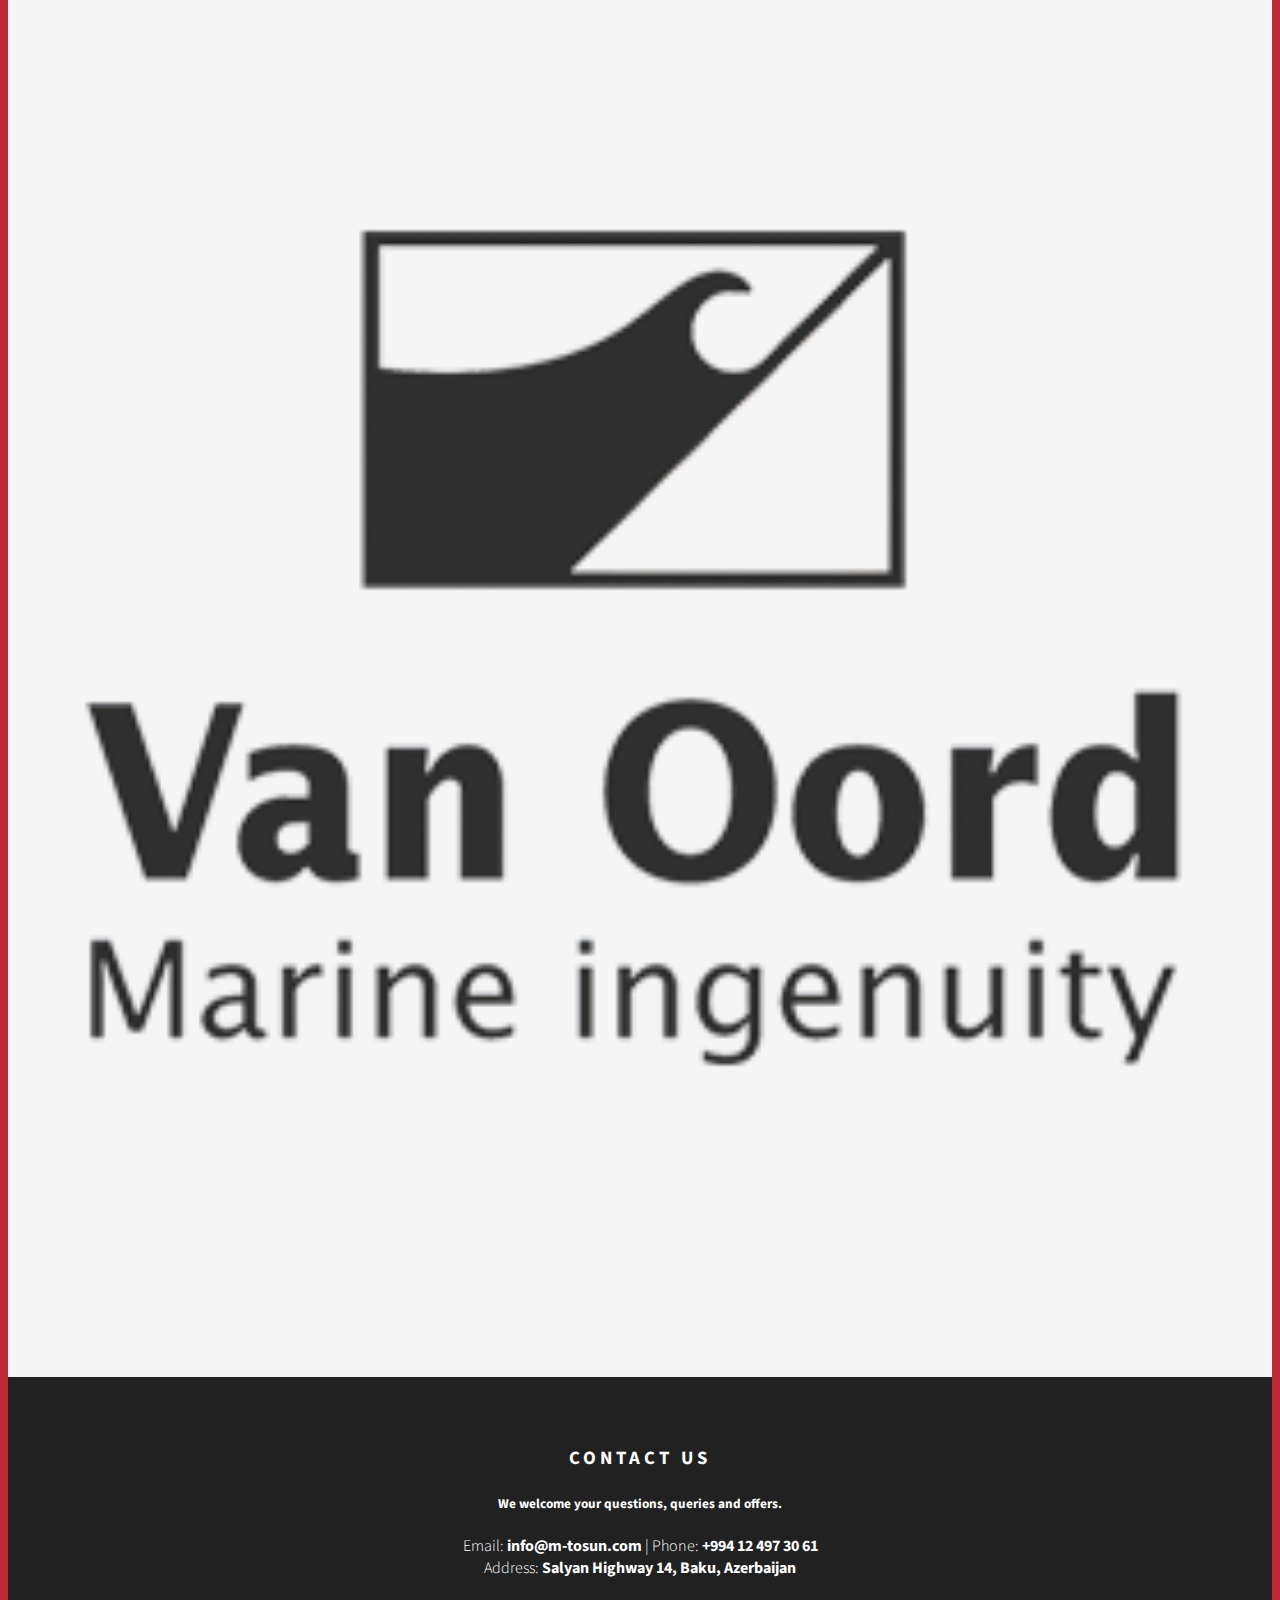
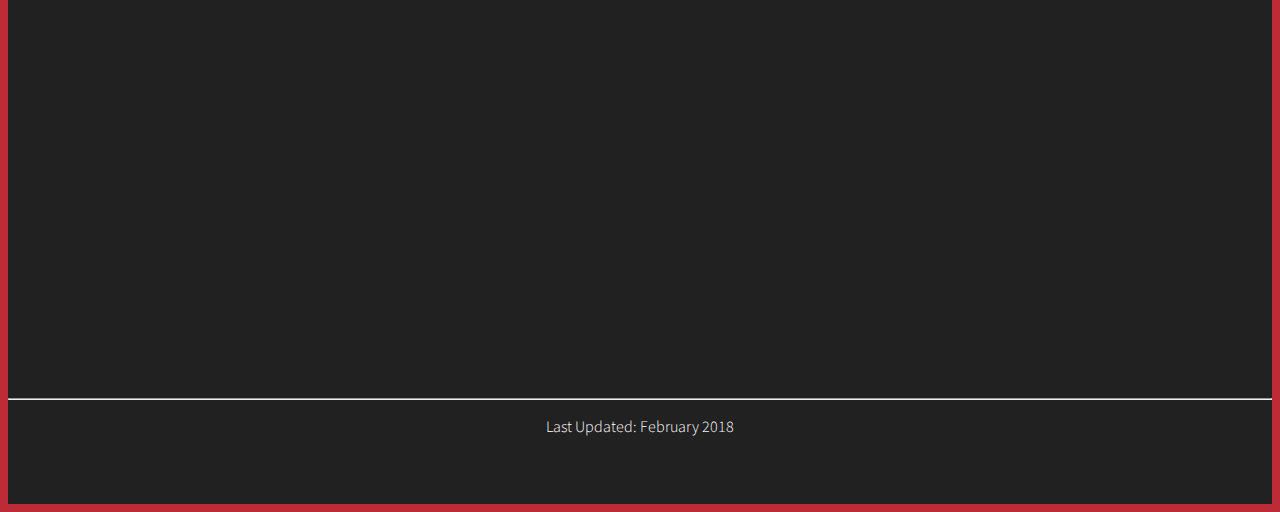
==== commit e305af54: "address correction" ====
--- a/index.html
+++ b/index.html
@@ -196,7 +196,7 @@
 		<h3>CONTACT US</h3>
 		<h5>We welcome your questions, queries and offers.</h5>
 		<p>Email: <a href="mailto:info@m-tosun.com">info@m-tosun.com</a> | Phone: <a href="tel:+994124973061">+994 12 497 30 61</a><br>
-		Address: <a href="https://goo.gl/maps/yZWZjS8nBDr">Salyan Highway 15 km, Baku, Azerbaijan</a></p>
+		Address: <a href="https://goo.gl/maps/yZWZjS8nBDr">Salyan Highway 14, Baku, Azerbaijan</a></p>
 		<div class="map-responsive">
 			<iframe src="https://www.google.com/maps/embed?pb=!1m18!1m12!1m3!1d912.8897710277098!2d49.772439299050006!3d40.30897368184922!2m3!1f0!2f0!3f0!3m2!1i1024!2i768!4f13.1!3m3!1m2!1s0x40307f45d7d27045%3A0xdebc959f7f4a4e0f!2sM+Tosun+Ltd!5e1!3m2!1sen!2s!4v1519483898876" width="600" height="450" frameborder="0" style="border:0" allowfullscreen></iframe>
 		</div>
